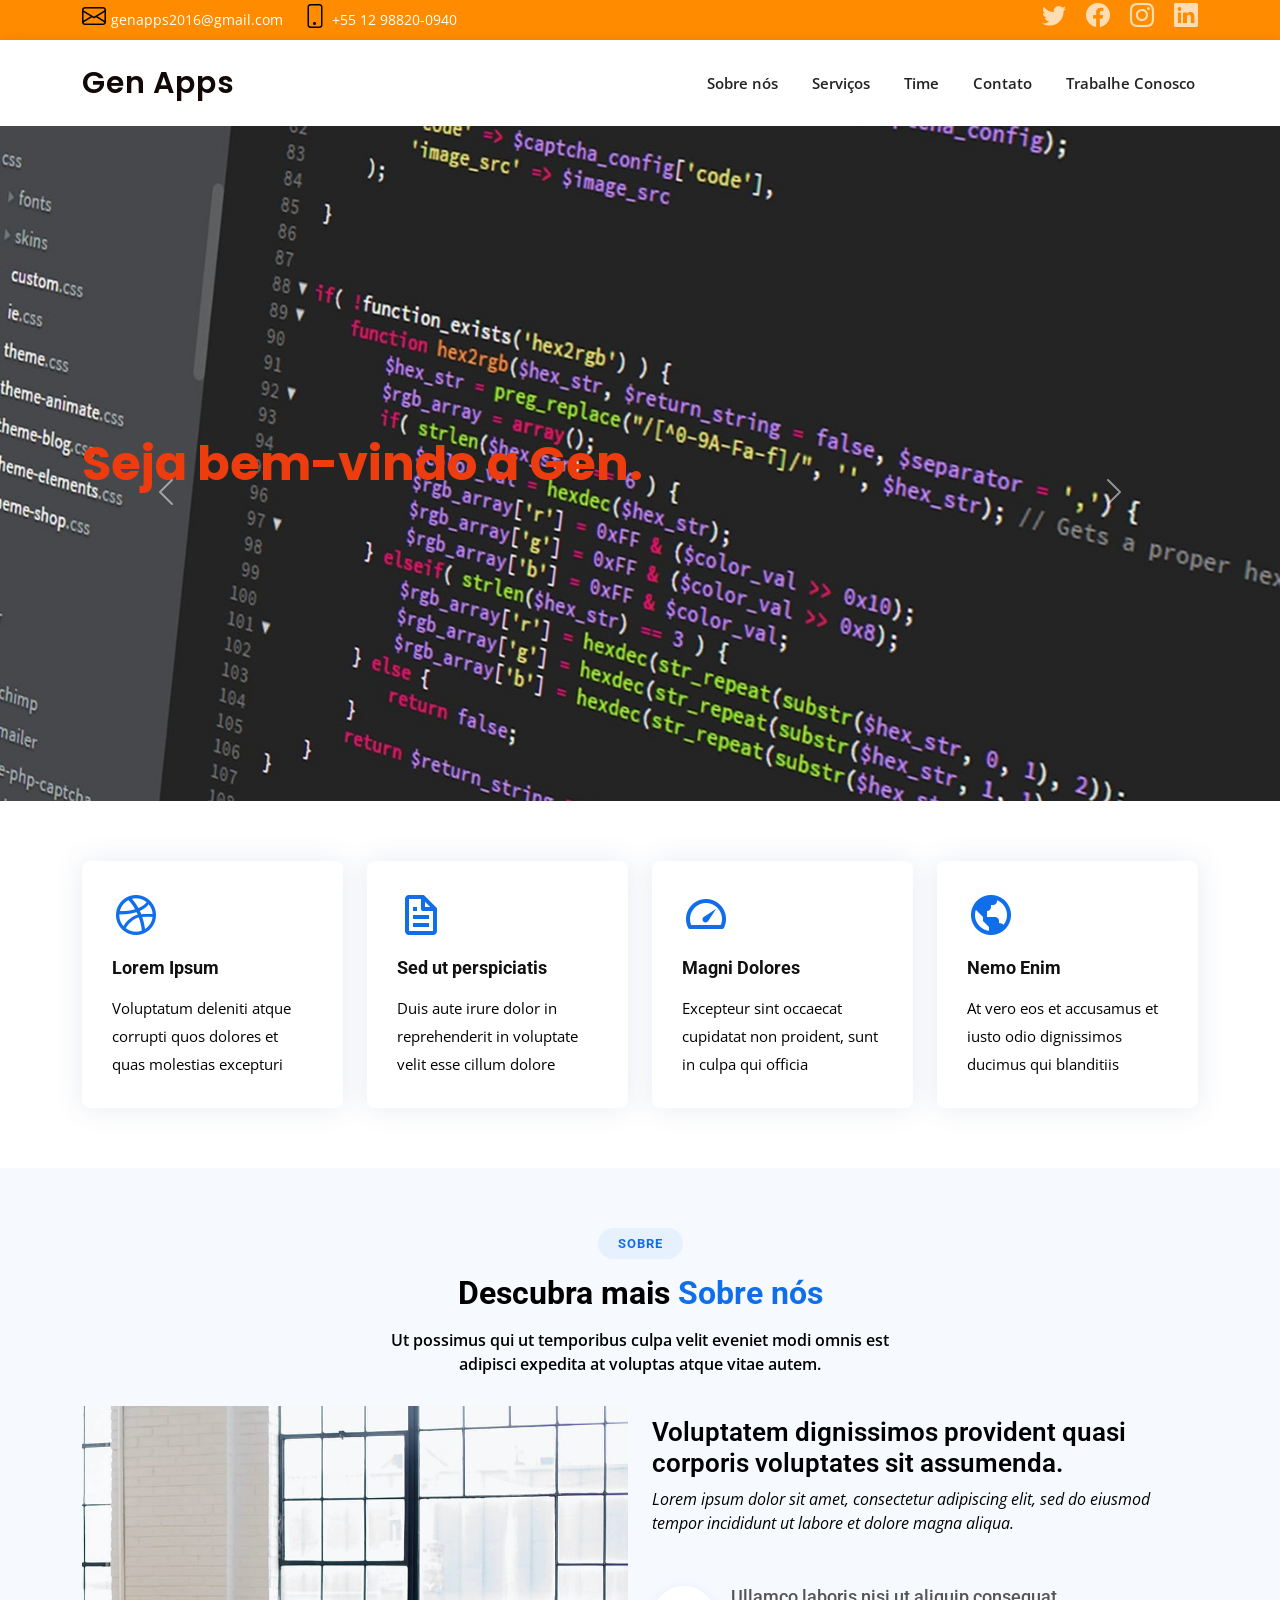
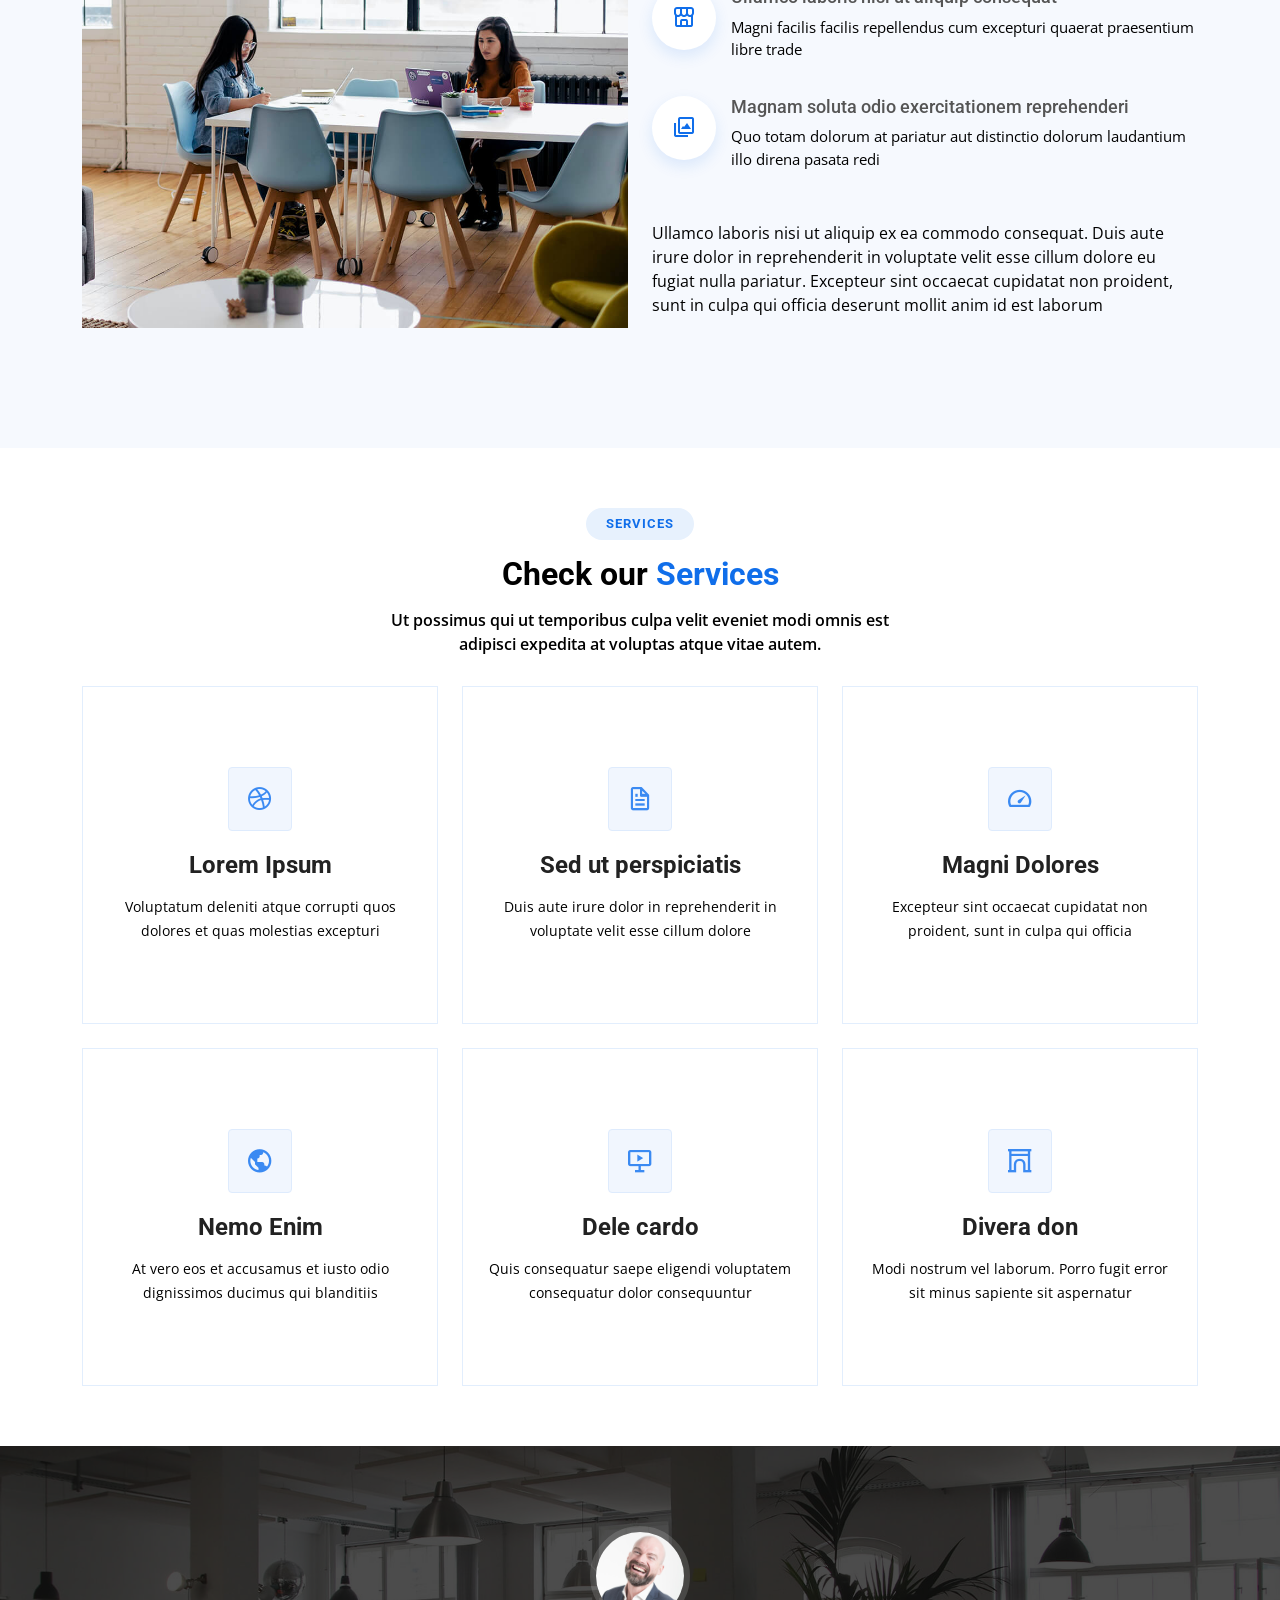
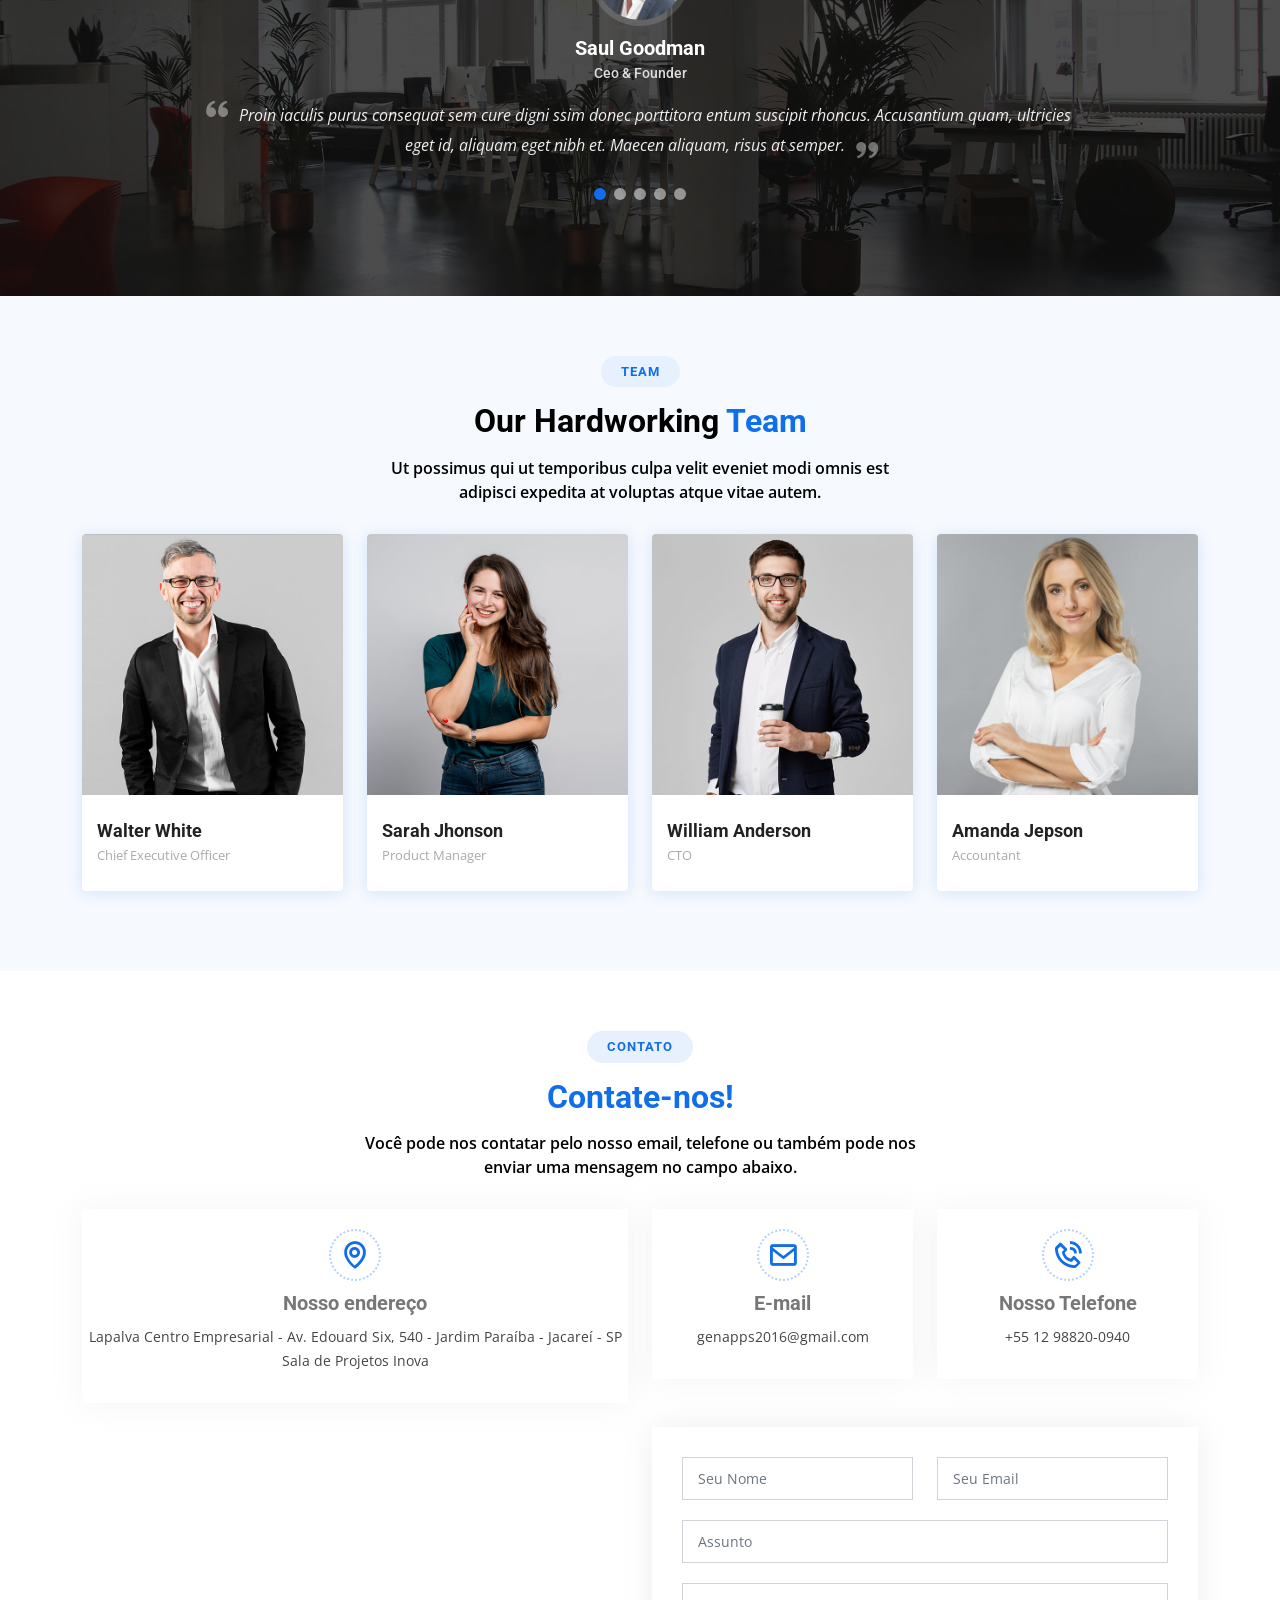
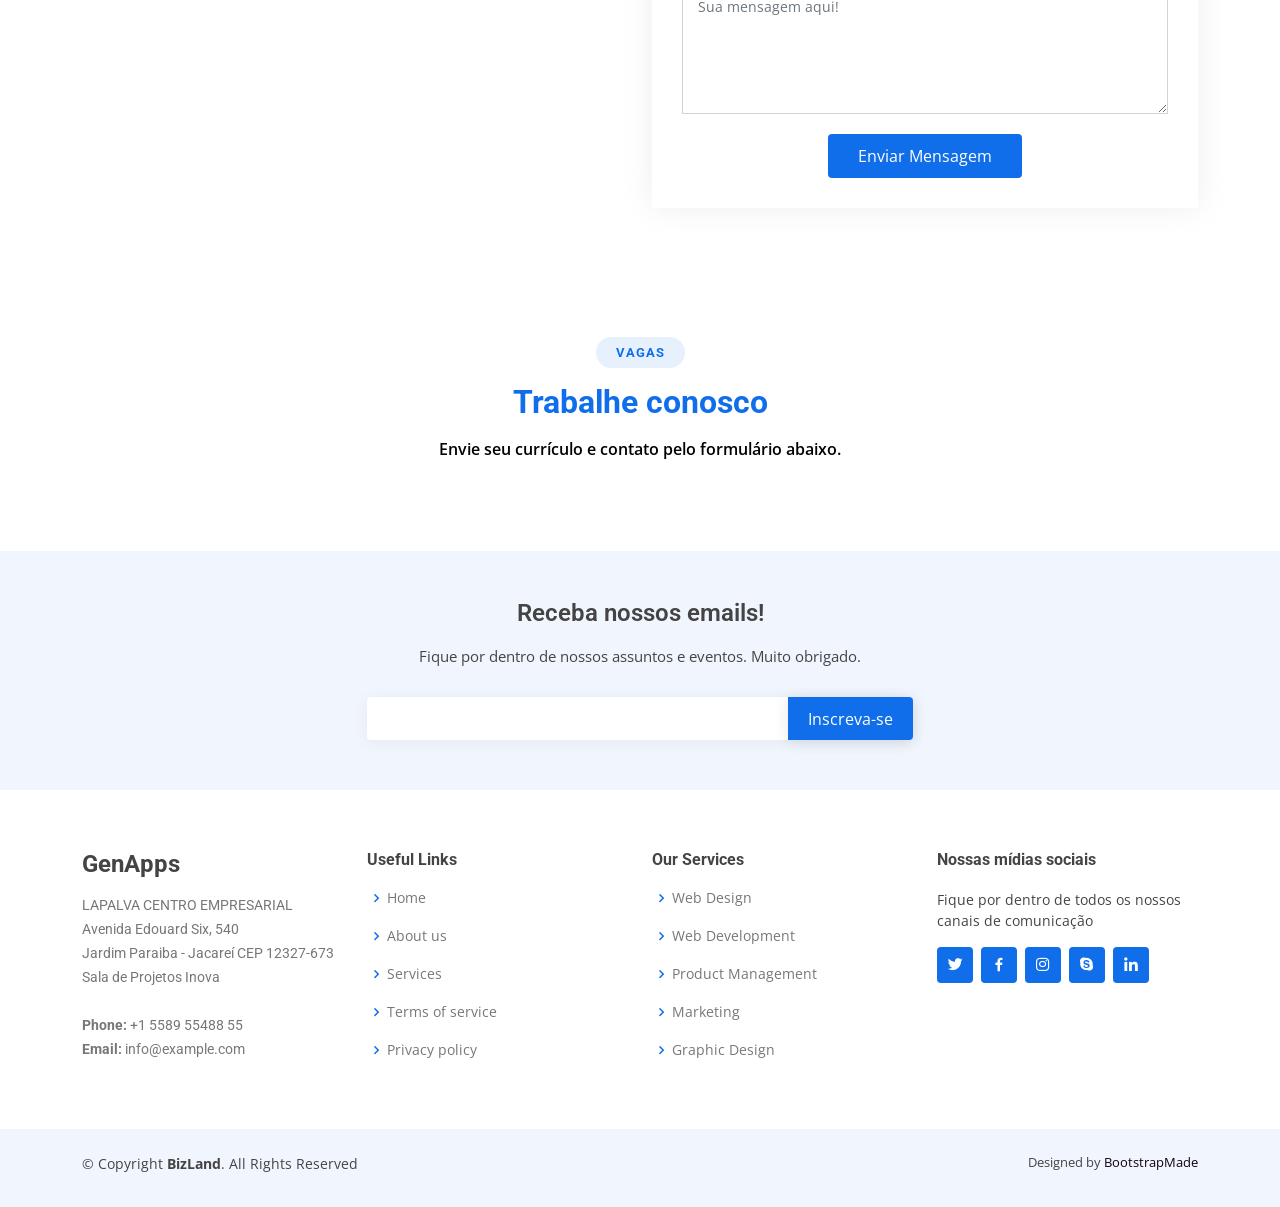
==== index.html @ 2669333b "inicio trabalhe conosco" ====
<!DOCTYPE html>
<html lang="en">

<head>
  <meta charset="utf-8">
  <meta content="width=device-width, initial-scale=1.0" name="viewport">

  <title> Bem vindo a GenApps.</title>
  <meta content="" name="description">
  <meta content="" name="keywords">

  <!-- Favicons -->
  <link href="assets/img/favicon.png" rel="icon">
  <link href="assets/img/apple-touch-icon.png" rel="apple-touch-icon">

  <!-- Google Fonts -->
  <link href="https://fonts.googleapis.com/css?family=Open+Sans:300,300i,400,400i,600,600i,700,700i|Roboto:300,300i,400,400i,500,500i,600,600i,700,700i|Poppins:300,300i,400,400i,500,500i,600,600i,700,700i" rel="stylesheet">

  <!-- Vendor CSS Files -->
  <link href="assets/vendor/aos/aos.css" rel="stylesheet">
  <link href="assets/vendor/bootstrap/css/bootstrap.min.css" rel="stylesheet">
  <link href="assets/vendor/bootstrap-icons/bootstrap-icons.css" rel="stylesheet">
  <link href="assets/vendor/boxicons/css/boxicons.min.css" rel="stylesheet">
  <link href="assets/vendor/glightbox/css/glightbox.min.css" rel="stylesheet">
  <link href="assets/vendor/swiper/swiper-bundle.min.css" rel="stylesheet">

  <!-- Template Main CSS File -->
  <link href="assets/css/style.css" rel="stylesheet">


</head>

<body>

  <!-- ======= Top Bar ======= -->
  <section id="topbar" class="d-flex align-items-center">
    <div class="container d-flex justify-content-center justify-content-md-between">
      <div class="contact-info d-flex align-items-center">

    <h4><i class="bi bi-envelope d-flex align-items-center"></i></h4>
         <i> <a href="mailto:genapps2016@gmail.com">genapps2016@gmail.com     </a></i>

      <h4><i class="bi bi-phone d-flex align-items-center"></i></h4>
          <i class="d-flex align-items-center"><span>+55 12 98820-0940</span></i>

      </div>
      <div class="social-links d-none d-md-flex align-items-center">

        <h4><a href="#" class="twitter"><i class="bi bi-twitter"></i></a></h4> 
        <h4><a href="#" class="facebook"><i class="bi bi-facebook"></i></a></h4> 
        <h4><a href="#" class="instagram"><i class="bi bi-instagram"></i></a></h4> 
        <h4><a href="#" class="linkedin"><i class="bi bi-linkedin"></i></i></a></h4> 
        
      </div>
    </div>
  </section>

  <!-- ======= Header ======= -->
  <header id="header" class="d-flex align-items-center">
    <div class="container d-flex align-items-center justify-content-between">

      <h1 class="logo"><a href="index.html"><span>Gen Apps</span></a></h1>
      <!-- Uncomment below if you prefer to use an image logo -->
      <!-- <a href="index.html" class="logo"><img src="assets/img/logo.png" alt=""></a>-->

      <nav id="navbar" class="navbar">
        <ul>
          <li><a class="nav-link scrollto" href="#about">Sobre nós</a></li>
          <li><a class="nav-link scrollto" href="#services">Serviços</a></li>
          <li><a class="nav-link scrollto" href="#team">Time</a></li>
          <!--<li class="dropdown"><a href="#"><span></span> <i class="bi bi-chevron-down"></i></a>
            <ul>
              <li><a href="#">Drop Down 1</a></li>
              <li class="dropdown"><a href="#"><span>Deep Drop Down</span> <i class="bi bi-chevron-right"></i></a>
                <ul>
                  <li><a href="#">Deep Drop Down 1</a></li>
                  <li><a href="#">Deep Drop Down 2</a></li>
                  <li><a href="#">Deep Drop Down 3</a></li>
                  <li><a href="#">Deep Drop Down 4</a></li>
                  <li><a href="#">Deep Drop Down 5</a></li>
                </ul>
              </li>
              <li><a href="#">Drop Down 2</a></li>
              <li><a href="#">Drop Down 3</a></li>
              <li><a href="#">Drop Down 4</a></li>
            </ul>
          </li>-->
          <li><a class="nav-link scrollto" href="#contact">Contato</a></li>
          <li><a class="nav-link scrollto" href="#trabalheconosco">Trabalhe Conosco</a></li>
        </ul>
        <i class="bi bi-list mobile-nav-toggle"></i>
      </nav><!-- .navbar -->

    </div>
  </header><!-- End Header -->

  <!-- ======= Hero Section ======ww= -->
  <section id="hero" class="d-flex align-items-center">
    <div class="container" data-aos="zoom-out" data-aos-delay="100">
      <h1> <span>Seja bem-vindo a Gen.</span></h1>
      <div class="d-flex">
        <!--<a href="#about" class="btn-get-started scrollto">Get Started</a>-->
       
      </div>
      <div id="demo" class="carousel slide" data-ride="carousel">

        <!-- Indicators -->
        <ul class="carousel-indicators">
          <li data-target="#demo" data-slide-to="0" class="active"></li>
          <li data-target="#demo" data-slide-to="1"></li>
          <li data-target="#demo" data-slide-to="2"></li>
        </ul>
      
        <!-- The slideshow -->
        <div class="carousel-inner">
          <div class="carousel-item active">
            <!--<img src="la.jpg" alt="Los Angeles">-->
          </div>
          <div class="carousel-item">
            <img src="chicago.jpg" alt="Chicago">
          </div>
          <div class="carousel-item">
            <img src="ny.jpg" alt="New York">
          </div>
        </div>
      
        <!-- Left and right controls -->
        <a class="carousel-control-prev" href="#demo" data-slide="prev">
          <span class="carousel-control-prev-icon"></span>
        </a>
        <a class="carousel-control-next" href="#demo" data-slide="next">
          <span class="carousel-control-next-icon"></span>
        </a>
      
      </div>
    </div>
  </section><!-- End Hero -->

  <main id="main">

    <!-- ======= Featured Services Section ======= -->
    <section id="featured-services" class="featured-services">
      <div class="container" data-aos="fade-up">

        <div class="row">
          <div class="col-md-6 col-lg-3 d-flex align-items-stretch mb-5 mb-lg-0">
            <div class="icon-box" data-aos="fade-up" data-aos-delay="100">
              <div class="icon"><i class="bx bxl-dribbble"></i></div>
              <h4 class="title"><a href="">Lorem Ipsum</a></h4>
              <p class="description">Voluptatum deleniti atque corrupti quos dolores et quas molestias excepturi</p>
            </div>
          </div>

          <div class="col-md-6 col-lg-3 d-flex align-items-stretch mb-5 mb-lg-0">
            <div class="icon-box" data-aos="fade-up" data-aos-delay="200">
              <div class="icon"><i class="bx bx-file"></i></div>
              <h4 class="title"><a href="">Sed ut perspiciatis</a></h4>
              <p class="description">Duis aute irure dolor in reprehenderit in voluptate velit esse cillum dolore</p>
            </div>
          </div>

          <div class="col-md-6 col-lg-3 d-flex align-items-stretch mb-5 mb-lg-0">
            <div class="icon-box" data-aos="fade-up" data-aos-delay="300">
              <div class="icon"><i class="bx bx-tachometer"></i></div>
              <h4 class="title"><a href="">Magni Dolores</a></h4>
              <p class="description">Excepteur sint occaecat cupidatat non proident, sunt in culpa qui officia</p>
            </div>
          </div>

          <div class="col-md-6 col-lg-3 d-flex align-items-stretch mb-5 mb-lg-0">
            <div class="icon-box" data-aos="fade-up" data-aos-delay="400">
              <div class="icon"><i class="bx bx-world"></i></div>
              <h4 class="title"><a href="">Nemo Enim</a></h4>
              <p class="description">At vero eos et accusamus et iusto odio dignissimos ducimus qui blanditiis</p>
            </div>
          </div>

        </div>

      </div>
    </section><!-- End Featured Services Section -->

    <!-- ======= About Section ======= -->
    <section id="about" class="about section-bg">
      <div class="container" data-aos="fade-up">

        <div class="section-title">
          <h2>Sobre</h2>
          <h3>Descubra mais <span>Sobre nós</span></h3>
          <p>Ut possimus qui ut temporibus culpa velit eveniet modi omnis est adipisci expedita at voluptas atque vitae autem.</p>
        </div>

        <div class="row">
          <div class="col-lg-6" data-aos="fade-right" data-aos-delay="100">
            <img src="assets/img/about.jpg" class="img-fluid" alt="">
          </div>
          <div class="col-lg-6 pt-4 pt-lg-0 content d-flex flex-column justify-content-center" data-aos="fade-up" data-aos-delay="100">
            <h3>Voluptatem dignissimos provident quasi corporis voluptates sit assumenda.</h3>
            <p class="fst-italic">
              Lorem ipsum dolor sit amet, consectetur adipiscing elit, sed do eiusmod tempor incididunt ut labore et dolore
              magna aliqua.
            </p>
            <ul>
              <li>
                <i class="bx bx-store-alt"></i>
                <div>
                  <h5>Ullamco laboris nisi ut aliquip consequat</h5>
                  <p>Magni facilis facilis repellendus cum excepturi quaerat praesentium libre trade</p>
                </div>
              </li>
              <li>
                <i class="bx bx-images"></i>
                <div>
                  <h5>Magnam soluta odio exercitationem reprehenderi</h5>
                  <p>Quo totam dolorum at pariatur aut distinctio dolorum laudantium illo direna pasata redi</p>
                </div>
              </li>
            </ul>
            <p>
              Ullamco laboris nisi ut aliquip ex ea commodo consequat. Duis aute irure dolor in reprehenderit in voluptate
              velit esse cillum dolore eu fugiat nulla pariatur. Excepteur sint occaecat cupidatat non proident, sunt in
              culpa qui officia deserunt mollit anim id est laborum
            </p>
          </div>
        </div>

      </div>
    </section><!-- End About Section -->

    <!-- ======= Skills Section =======
    <section id="skills" class="skills">
      <div class="container" data-aos="fade-up">

        <div class="row skills-content">

          <div class="col-lg-6">

            <div class="progress">
              <span class="skill">HTML <i class="val">100%</i></span>
              <div class="progress-bar-wrap">
                <div class="progress-bar" role="progressbar" aria-valuenow="100" aria-valuemin="0" aria-valuemax="100"></div>
              </div>
            </div>

            <div class="progress">
              <span class="skill">CSS <i class="val">90%</i></span>
              <div class="progress-bar-wrap">
                <div class="progress-bar" role="progressbar" aria-valuenow="90" aria-valuemin="0" aria-valuemax="100"></div>
              </div>
            </div>

            <div class="progress">
              <span class="skill">JavaScript <i class="val">75%</i></span>
              <div class="progress-bar-wrap">
                <div class="progress-bar" role="progressbar" aria-valuenow="75" aria-valuemin="0" aria-valuemax="100"></div>
              </div>
            </div>

          </div>

          <div class="col-lg-6">

            <div class="progress">
              <span class="skill">PHP <i class="val">80%</i></span>
              <div class="progress-bar-wrap">
                <div class="progress-bar" role="progressbar" aria-valuenow="80" aria-valuemin="0" aria-valuemax="100"></div>
              </div>
            </div>

            <div class="progress">
              <span class="skill">WordPress/CMS <i class="val">90%</i></span>
              <div class="progress-bar-wrap">
                <div class="progress-bar" role="progressbar" aria-valuenow="90" aria-valuemin="0" aria-valuemax="100"></div>
              </div>
            </div>

            <div class="progress">
              <span class="skill">Photoshop <i class="val">55%</i></span>
              <div class="progress-bar-wrap">
                <div class="progress-bar" role="progressbar" aria-valuenow="55" aria-valuemin="0" aria-valuemax="100"></div>
              </div>
            </div>

          </div>

        </div>

      </div>
    </section> End Skills Section -->

    <!-- ======= Counts Section =======
    <section id="counts" class="counts">
      <div class="container" data-aos="fade-up">

        <div class="row">

          <div class="col-lg-3 col-md-6">
            <div class="count-box">
              <i class="bi bi-emoji-smile"></i>
              <span data-purecounter-start="0" data-purecounter-end="232" data-purecounter-duration="1" class="purecounter"></span>
              <p>Happy Clients</p>
            </div>
          </div>

          <div class="col-lg-3 col-md-6 mt-5 mt-md-0">
            <div class="count-box">
              <i class="bi bi-journal-richtext"></i>
              <span data-purecounter-start="0" data-purecounter-end="521" data-purecounter-duration="1" class="purecounter"></span>
              <p>Projects</p>
            </div>
          </div>

          <div class="col-lg-3 col-md-6 mt-5 mt-lg-0">
            <div class="count-box">
              <i class="bi bi-headset"></i>
              <span data-purecounter-start="0" data-purecounter-end="1463" data-purecounter-duration="1" class="purecounter"></span>
              <p>Hours Of Support</p>
            </div>
          </div>

          <div class="col-lg-3 col-md-6 mt-5 mt-lg-0">
            <div class="count-box">
              <i class="bi bi-people"></i>
              <span data-purecounter-start="0" data-purecounter-end="15" data-purecounter-duration="1" class="purecounter"></span>
              <p>Hard Workers</p>
            </div>
          </div>

        </div>

      </div>
    </section> End Counts Section -->

    <!-- ======= Clients Section ======= -->
    <section id="clients" class="clients section-bg">
      <div class="container" data-aos="zoom-in">

        <div class="row">

          <div class="col-lg-2 col-md-4 col-6 d-flex align-items-center justify-content-center">
            <img src="assets/img/clients/client-1.png" class="img-fluid" alt="">
          </div>

          <div class="col-lg-2 col-md-4 col-6 d-flex align-items-center justify-content-center">
            <img src="assets/img/clients/client-2.png" class="img-fluid" alt="">
          </div>

          <div class="col-lg-2 col-md-4 col-6 d-flex align-items-center justify-content-center">
            <img src="assets/img/clients/client-3.png" class="img-fluid" alt="">
          </div>

          <div class="col-lg-2 col-md-4 col-6 d-flex align-items-center justify-content-center">
            <img src="assets/img/clients/client-4.png" class="img-fluid" alt="">
          </div>

          <div class="col-lg-2 col-md-4 col-6 d-flex align-items-center justify-content-center">
            <img src="assets/img/clients/client-5.png" class="img-fluid" alt="">
          </div>

          <div class="col-lg-2 col-md-4 col-6 d-flex align-items-center justify-content-center">
            <img src="assets/img/clients/client-6.png" class="img-fluid" alt="">
          </div>

        </div>

      </div>
    </section><!-- End Clients Section -->

    <!-- ======= Services Section ======= -->
    <section id="services" class="services">
      <div class="container" data-aos="fade-up">

        <div class="section-title">
          <h2>Services</h2>
          <h3>Check our <span>Services</span></h3>
          <p>Ut possimus qui ut temporibus culpa velit eveniet modi omnis est adipisci expedita at voluptas atque vitae autem.</p>
        </div>

        <div class="row">
          <div class="col-lg-4 col-md-6 d-flex align-items-stretch" data-aos="zoom-in" data-aos-delay="100">
            <div class="icon-box">
              <div class="icon"><i class="bx bxl-dribbble"></i></div>
              <h4><a href="">Lorem Ipsum</a></h4>
              <p>Voluptatum deleniti atque corrupti quos dolores et quas molestias excepturi</p>
            </div>
          </div>

          <div class="col-lg-4 col-md-6 d-flex align-items-stretch mt-4 mt-md-0" data-aos="zoom-in" data-aos-delay="200">
            <div class="icon-box">
              <div class="icon"><i class="bx bx-file"></i></div>
              <h4><a href="">Sed ut perspiciatis</a></h4>
              <p>Duis aute irure dolor in reprehenderit in voluptate velit esse cillum dolore</p>
            </div>
          </div>

          <div class="col-lg-4 col-md-6 d-flex align-items-stretch mt-4 mt-lg-0" data-aos="zoom-in" data-aos-delay="300">
            <div class="icon-box">
              <div class="icon"><i class="bx bx-tachometer"></i></div>
              <h4><a href="">Magni Dolores</a></h4>
              <p>Excepteur sint occaecat cupidatat non proident, sunt in culpa qui officia</p>
            </div>
          </div>

          <div class="col-lg-4 col-md-6 d-flex align-items-stretch mt-4" data-aos="zoom-in" data-aos-delay="100">
            <div class="icon-box">
              <div class="icon"><i class="bx bx-world"></i></div>
              <h4><a href="">Nemo Enim</a></h4>
              <p>At vero eos et accusamus et iusto odio dignissimos ducimus qui blanditiis</p>
            </div>
          </div>

          <div class="col-lg-4 col-md-6 d-flex align-items-stretch mt-4" data-aos="zoom-in" data-aos-delay="200">
            <div class="icon-box">
              <div class="icon"><i class="bx bx-slideshow"></i></div>
              <h4><a href="">Dele cardo</a></h4>
              <p>Quis consequatur saepe eligendi voluptatem consequatur dolor consequuntur</p>
            </div>
          </div>

          <div class="col-lg-4 col-md-6 d-flex align-items-stretch mt-4" data-aos="zoom-in" data-aos-delay="300">
            <div class="icon-box">
              <div class="icon"><i class="bx bx-arch"></i></div>
              <h4><a href="">Divera don</a></h4>
              <p>Modi nostrum vel laborum. Porro fugit error sit minus sapiente sit aspernatur</p>
            </div>
          </div>

        </div>

      </div>
    </section><!-- End Services Section -->

    <!-- ======= Testimonials Section ======= -->
    <section id="testimonials" class="testimonials">
      <div class="container" data-aos="zoom-in">

        <div class="testimonials-slider swiper" data-aos="fade-up" data-aos-delay="100">
          <div class="swiper-wrapper">

            <div class="swiper-slide">
              <div class="testimonial-item">
                <img src="assets/img/testimonials/testimonials-1.jpg" class="testimonial-img" alt="">
                <h3>Saul Goodman</h3>
                <h4>Ceo &amp; Founder</h4>
                <p>
                  <i class="bx bxs-quote-alt-left quote-icon-left"></i>
                  Proin iaculis purus consequat sem cure digni ssim donec porttitora entum suscipit rhoncus. Accusantium quam, ultricies eget id, aliquam eget nibh et. Maecen aliquam, risus at semper.
                  <i class="bx bxs-quote-alt-right quote-icon-right"></i>
                </p>
              </div>
            </div><!-- End testimonial item -->

            <div class="swiper-slide">
              <div class="testimonial-item">
                <img src="assets/img/testimonials/testimonials-2.jpg" class="testimonial-img" alt="">
                <h3>Sara Wilsson</h3>
                <h4>Designer</h4>
                <p>
                  <i class="bx bxs-quote-alt-left quote-icon-left"></i>
                  Export tempor illum tamen malis malis eram quae irure esse labore quem cillum quid cillum eram malis quorum velit fore eram velit sunt aliqua noster fugiat irure amet legam anim culpa.
                  <i class="bx bxs-quote-alt-right quote-icon-right"></i>
                </p>
              </div>
            </div><!-- End testimonial item -->

            <div class="swiper-slide">
              <div class="testimonial-item">
                <img src="assets/img/testimonials/testimonials-3.jpg" class="testimonial-img" alt="">
                <h3>Jena Karlis</h3>
                <h4>Store Owner</h4>
                <p>
                  <i class="bx bxs-quote-alt-left quote-icon-left"></i>
                  Enim nisi quem export duis labore cillum quae magna enim sint quorum nulla quem veniam duis minim tempor labore quem eram duis noster aute amet eram fore quis sint minim.
                  <i class="bx bxs-quote-alt-right quote-icon-right"></i>
                </p>
              </div>
            </div><!-- End testimonial item -->

            <div class="swiper-slide">
              <div class="testimonial-item">
                <img src="assets/img/testimonials/testimonials-4.jpg" class="testimonial-img" alt="">
                <h3>Matt Brandon</h3>
                <h4>Freelancer</h4>
                <p>
                  <i class="bx bxs-quote-alt-left quote-icon-left"></i>
                  Fugiat enim eram quae cillum dolore dolor amet nulla culpa multos export minim fugiat minim velit minim dolor enim duis veniam ipsum anim magna sunt elit fore quem dolore labore illum veniam.
                  <i class="bx bxs-quote-alt-right quote-icon-right"></i>
                </p>
              </div>
            </div><!-- End testimonial item -->

            <div class="swiper-slide">
              <div class="testimonial-item">
                <img src="assets/img/testimonials/testimonials-5.jpg" class="testimonial-img" alt="">
                <h3>John Larson</h3>
                <h4>Entrepreneur</h4>
                <p>
                  <i class="bx bxs-quote-alt-left quote-icon-left"></i>
                  Quis quorum aliqua sint quem legam fore sunt eram irure aliqua veniam tempor noster veniam enim culpa labore duis sunt culpa nulla illum cillum fugiat legam esse veniam culpa fore nisi cillum quid.
                  <i class="bx bxs-quote-alt-right quote-icon-right"></i>
                </p>
              </div>
            </div><!-- End testimonial item -->

          </div>
          <div class="swiper-pagination"></div>
        </div>

      </div>
    </section><!-- End Testimonials Section -->

    <!-- ======= Portfolio Section ======= 
    <section id="portfolio" class="portfolio">
      <div class="container" data-aos="fade-up">

        <div class="section-title">
          <h2>Portfolio</h2>
          <h3>Check our <span>Portfolio</span></h3>
          <p>Ut possimus qui ut temporibus culpa velit eveniet modi omnis est adipisci expedita at voluptas atque vitae autem.</p>
        </div>

        <div class="row" data-aos="fade-up" data-aos-delay="100">
          <div class="col-lg-12 d-flex justify-content-center">
            <ul id="portfolio-flters">
              <li data-filter="*" class="filter-active">All</li>
              <li data-filter=".filter-app">App</li>
              <li data-filter=".filter-card">Card</li>
              <li data-filter=".filter-web">Web</li>
            </ul>
          </div>
        </div>

        <div class="row portfolio-container" data-aos="fade-up" data-aos-delay="200">

          <div class="col-lg-4 col-md-6 portfolio-item filter-app">
            <img src="assets/img/portfolio/portfolio-1.jpg" class="img-fluid" alt="">
            <div class="portfolio-info">
              <h4>App 1</h4>
              <p>App</p>
              <a href="assets/img/portfolio/portfolio-1.jpg" data-gallery="portfolioGallery" class="portfolio-lightbox preview-link" title="App 1"><i class="bx bx-plus"></i></a>
              <a href="portfolio-details.html" class="details-link" title="More Details"><i class="bx bx-link"></i></a>
            </div>
          </div>

          <div class="col-lg-4 col-md-6 portfolio-item filter-web">
            <img src="assets/img/portfolio/portfolio-2.jpg" class="img-fluid" alt="">
            <div class="portfolio-info">
              <h4>Web 3</h4>
              <p>Web</p>
              <a href="assets/img/portfolio/portfolio-2.jpg" data-gallery="portfolioGallery" class="portfolio-lightbox preview-link" title="Web 3"><i class="bx bx-plus"></i></a>
              <a href="portfolio-details.html" class="details-link" title="More Details"><i class="bx bx-link"></i></a>
            </div>
          </div>

          <div class="col-lg-4 col-md-6 portfolio-item filter-app">
            <img src="assets/img/portfolio/portfolio-3.jpg" class="img-fluid" alt="">
            <div class="portfolio-info">
              <h4>App 2</h4>
              <p>App</p>
              <a href="assets/img/portfolio/portfolio-3.jpg" data-gallery="portfolioGallery" class="portfolio-lightbox preview-link" title="App 2"><i class="bx bx-plus"></i></a>
              <a href="portfolio-details.html" class="details-link" title="More Details"><i class="bx bx-link"></i></a>
            </div>
          </div>

          <div class="col-lg-4 col-md-6 portfolio-item filter-card">
            <img src="assets/img/portfolio/portfolio-4.jpg" class="img-fluid" alt="">
            <div class="portfolio-info">
              <h4>Card 2</h4>
              <p>Card</p>
              <a href="assets/img/portfolio/portfolio-4.jpg" data-gallery="portfolioGallery" class="portfolio-lightbox preview-link" title="Card 2"><i class="bx bx-plus"></i></a>
              <a href="portfolio-details.html" class="details-link" title="More Details"><i class="bx bx-link"></i></a>
            </div>
          </div>

          <div class="col-lg-4 col-md-6 portfolio-item filter-web">
            <img src="assets/img/portfolio/portfolio-5.jpg" class="img-fluid" alt="">
            <div class="portfolio-info">
              <h4>Web 2</h4>
              <p>Web</p>
              <a href="assets/img/portfolio/portfolio-5.jpg" data-gallery="portfolioGallery" class="portfolio-lightbox preview-link" title="Web 2"><i class="bx bx-plus"></i></a>
              <a href="portfolio-details.html" class="details-link" title="More Details"><i class="bx bx-link"></i></a>
            </div>
          </div>

          <div class="col-lg-4 col-md-6 portfolio-item filter-app">
            <img src="assets/img/portfolio/portfolio-6.jpg" class="img-fluid" alt="">
            <div class="portfolio-info">
              <h4>App 3</h4>
              <p>App</p>
              <a href="assets/img/portfolio/portfolio-6.jpg" data-gallery="portfolioGallery" class="portfolio-lightbox preview-link" title="App 3"><i class="bx bx-plus"></i></a>
              <a href="portfolio-details.html" class="details-link" title="More Details"><i class="bx bx-link"></i></a>
            </div>
          </div>

          <div class="col-lg-4 col-md-6 portfolio-item filter-card">
            <img src="assets/img/portfolio/portfolio-7.jpg" class="img-fluid" alt="">
            <div class="portfolio-info">
              <h4>Card 1</h4>
              <p>Card</p>
              <a href="assets/img/portfolio/portfolio-7.jpg" data-gallery="portfolioGallery" class="portfolio-lightbox preview-link" title="Card 1"><i class="bx bx-plus"></i></a>
              <a href="portfolio-details.html" class="details-link" title="More Details"><i class="bx bx-link"></i></a>
            </div>
          </div>

          <div class="col-lg-4 col-md-6 portfolio-item filter-card">
            <img src="assets/img/portfolio/portfolio-8.jpg" class="img-fluid" alt="">
            <div class="portfolio-info">
              <h4>Card 3</h4>
              <p>Card</p>
              <a href="assets/img/portfolio/portfolio-8.jpg" data-gallery="portfolioGallery" class="portfolio-lightbox preview-link" title="Card 3"><i class="bx bx-plus"></i></a>
              <a href="portfolio-details.html" class="details-link" title="More Details"><i class="bx bx-link"></i></a>
            </div>
          </div>

          <div class="col-lg-4 col-md-6 portfolio-item filter-web">
            <img src="assets/img/portfolio/portfolio-9.jpg" class="img-fluid" alt="">
            <div class="portfolio-info">
              <h4>Web 3</h4>
              <p>Web</p>
              <a href="assets/img/portfolio/portfolio-9.jpg" data-gallery="portfolioGallery" class="portfolio-lightbox preview-link" title="Web 3"><i class="bx bx-plus"></i></a>
              <a href="portfolio-details.html" class="details-link" title="More Details"><i class="bx bx-link"></i></a>
            </div>
          </div>

        </div>

      </div>
    </section> End Portfolio Section -->

    <!-- ======= Team Section ======= -->
    <section id="team" class="team section-bg">
      <div class="container" data-aos="fade-up">

        <div class="section-title">
          <h2>Team</h2>
          <h3>Our Hardworking <span>Team</span></h3>
          <p>Ut possimus qui ut temporibus culpa velit eveniet modi omnis est adipisci expedita at voluptas atque vitae autem.</p>
        </div>

        <div class="row">

          <div class="col-lg-3 col-md-6 d-flex align-items-stretch" data-aos="fade-up" data-aos-delay="100">
            <div class="member">
              <div class="member-img">
                <img src="assets/img/team/team-1.jpg" class="img-fluid" alt="">
                <div class="social">
                  <a href=""><i class="bi bi-twitter"></i></a>
                  <a href=""><i class="bi bi-facebook"></i></a>
                  <a href=""><i class="bi bi-instagram"></i></a>
                  <a href=""><i class="bi bi-linkedin"></i></a>
                </div>
              </div>
              <div class="member-info">
                <h4>Walter White</h4>
                <span>Chief Executive Officer</span>
              </div>
            </div>
          </div>

          <div class="col-lg-3 col-md-6 d-flex align-items-stretch" data-aos="fade-up" data-aos-delay="200">
            <div class="member">
              <div class="member-img">
                <img src="assets/img/team/team-2.jpg" class="img-fluid" alt="">
                <div class="social">
                  <a href=""><i class="bi bi-twitter"></i></a>
                  <a href=""><i class="bi bi-facebook"></i></a>
                  <a href=""><i class="bi bi-instagram"></i></a>
                  <a href=""><i class="bi bi-linkedin"></i></a>
                </div>
              </div>
              <div class="member-info">
                <h4>Sarah Jhonson</h4>
                <span>Product Manager</span>
              </div>
            </div>
          </div>

          <div class="col-lg-3 col-md-6 d-flex align-items-stretch" data-aos="fade-up" data-aos-delay="300">
            <div class="member">
              <div class="member-img">
                <img src="assets/img/team/team-3.jpg" class="img-fluid" alt="">
                <div class="social">
                  <a href=""><i class="bi bi-twitter"></i></a>
                  <a href=""><i class="bi bi-facebook"></i></a>
                  <a href=""><i class="bi bi-instagram"></i></a>
                  <a href=""><i class="bi bi-linkedin"></i></a>
                </div>
              </div>
              <div class="member-info">
                <h4>William Anderson</h4>
                <span>CTO</span>
              </div>
            </div>
          </div>

          <div class="col-lg-3 col-md-6 d-flex align-items-stretch" data-aos="fade-up" data-aos-delay="400">
            <div class="member">
              <div class="member-img">
                <img src="assets/img/team/team-4.jpg" class="img-fluid" alt="">
                <div class="social">
                  <a href=""><i class="bi bi-twitter"></i></a>
                  <a href=""><i class="bi bi-facebook"></i></a>
                  <a href=""><i class="bi bi-instagram"></i></a>
                  <a href=""><i class="bi bi-linkedin"></i></a>
                </div>
              </div>
              <div class="member-info">
                <h4>Amanda Jepson</h4>
                <span>Accountant</span>
              </div>
            </div>
          </div>

        </div>

      </div>
    </section><!-- End Team Section -->

    <!-- ======= Pricing Section ======= njnj
    <section id="pricing" class="pricing">
      <div class="container" data-aos="fade-up">

        <div class="section-title">
          <h2>Pricing</h2>
          <h3>Check our <span>Pricing</span></h3>
          <p>Ut possimus qui ut temporibus culpa velit eveniet modi omnis est adipisci expedita at voluptas atque vitae autem.</p>
        </div>

        <div class="row">

          <div class="col-lg-3 col-md-6" data-aos="fade-up" data-aos-delay="100">
            <div class="box">
              <h3>Free</h3>
              <h4><sup>$</sup>0<span> / month</span></h4>
              <ul>
                <li>Aida dere</li>
                <li>Nec feugiat nisl</li>
                <li>Nulla at volutpat dola</li>
                <li class="na">Pharetra massa</li>
                <li class="na">Massa ultricies mi</li>
              </ul>
              <div class="btn-wrap">
                <a href="#" class="btn-buy">Buy Now</a>
              </div>
            </div>
          </div>

          <div class="col-lg-3 col-md-6 mt-4 mt-md-0" data-aos="fade-up" data-aos-delay="200">
            <div class="box featured">
              <h3>Business</h3>
              <h4><sup>$</sup>19<span> / month</span></h4>
              <ul>
                <li>Aida dere</li>
                <li>Nec feugiat nisl</li>
                <li>Nulla at volutpat dola</li>
                <li>Pharetra massa</li>
                <li class="na">Massa ultricies mi</li>
              </ul>
              <div class="btn-wrap">
                <a href="#" class="btn-buy">Buy Now</a>
              </div>
            </div>
          </div>

          <div class="col-lg-3 col-md-6 mt-4 mt-lg-0" data-aos="fade-up" data-aos-delay="300">
            <div class="box">
              <h3>Developer</h3>
              <h4><sup>$</sup>29<span> / month</span></h4>
              <ul>
                <li>Aida dere</li>
                <li>Nec feugiat nisl</li>
                <li>Nulla at volutpat dola</li>
                <li>Pharetra massa</li>
                <li>Massa ultricies mi</li>
              </ul>
              <div class="btn-wrap">
                <a href="#" class="btn-buy">Buy Now</a>
              </div>
            </div>
          </div>

          <div class="col-lg-3 col-md-6 mt-4 mt-lg-0" data-aos="fade-up" data-aos-delay="400">
            <div class="box">
              <span class="advanced">Advanced</span>
              <h3>Ultimate</h3>
              <h4><sup>$</sup>49<span> / month</span></h4>
              <ul>
                <li>Aida dere</li>
                <li>Nec feugiat nisl</li>
                <li>Nulla at volutpat dola</li>
                <li>Pharetra massa</li>
                <li>Massa ultricies mi</li>
              </ul>
              <div class="btn-wrap">
                <a href="#" class="btn-buy">Buy Now</a>
              </div>
            </div>
          </div>

        </div>

      </div>
    </section> End Pricing Section -->

    <!-- ======= Frequently Asked Questions Section ======= --
    <section id="faq" class="faq section-bg">
      <div class="container" data-aos="fade-up">

        <div class="section-title">
          <h2>F.A.Q</h2>
          <h3>Frequently Asked <span>Questions</span></h3>
          <p>Ut possimus qui ut temporibus culpa velit eveniet modi omnis est adipisci expedita at voluptas atque vitae autem.</p>
        </div>

        <div class="row justify-content-center">
          <div class="col-xl-10">
            <ul class="faq-list">

              <li>
                <div data-bs-toggle="collapse" class="collapsed question" href="#faq1">Non consectetur a erat nam at lectus urna duis? <i class="bi bi-chevron-down icon-show"></i><i class="bi bi-chevron-up icon-close"></i></div>
                <div id="faq1" class="collapse" data-bs-parent=".faq-list">
                  <p>
                    Feugiat pretium nibh ipsum consequat. Tempus iaculis urna id volutpat lacus laoreet non curabitur gravida. Venenatis lectus magna fringilla urna porttitor rhoncus dolor purus non.
                  </p>
                </div>
              </li>

              <li>
                <div data-bs-toggle="collapse" href="#faq2" class="collapsed question">Feugiat scelerisque varius morbi enim nunc faucibus a pellentesque? <i class="bi bi-chevron-down icon-show"></i><i class="bi bi-chevron-up icon-close"></i></div>
                <div id="faq2" class="collapse" data-bs-parent=".faq-list">
                  <p>
                    Dolor sit amet consectetur adipiscing elit pellentesque habitant morbi. Id interdum velit laoreet id donec ultrices. Fringilla phasellus faucibus scelerisque eleifend donec pretium. Est pellentesque elit ullamcorper dignissim. Mauris ultrices eros in cursus turpis massa tincidunt dui.
                  </p>
                </div>
              </li>

              <li>
                <div data-bs-toggle="collapse" href="#faq3" class="collapsed question">Dolor sit amet consectetur adipiscing elit pellentesque habitant morbi? <i class="bi bi-chevron-down icon-show"></i><i class="bi bi-chevron-up icon-close"></i></div>
                <div id="faq3" class="collapse" data-bs-parent=".faq-list">
                  <p>
                    Eleifend mi in nulla posuere sollicitudin aliquam ultrices sagittis orci. Faucibus pulvinar elementum integer enim. Sem nulla pharetra diam sit amet nisl suscipit. Rutrum tellus pellentesque eu tincidunt. Lectus urna duis convallis convallis tellus. Urna molestie at elementum eu facilisis sed odio morbi quis
                  </p>
                </div>
              </li>

              <li>
                <div data-bs-toggle="collapse" href="#faq4" class="collapsed question">Ac odio tempor orci dapibus. Aliquam eleifend mi in nulla? <i class="bi bi-chevron-down icon-show"></i><i class="bi bi-chevron-up icon-close"></i></div>
                <div id="faq4" class="collapse" data-bs-parent=".faq-list">
                  <p>
                    Dolor sit amet consectetur adipiscing elit pellentesque habitant morbi. Id interdum velit laoreet id donec ultrices. Fringilla phasellus faucibus scelerisque eleifend donec pretium. Est pellentesque elit ullamcorper dignissim. Mauris ultrices eros in cursus turpis massa tincidunt dui.
                  </p>
                </div>
              </li>

              <li>
                <div data-bs-toggle="collapse" href="#faq5" class="collapsed question">Tempus quam pellentesque nec nam aliquam sem et tortor consequat? <i class="bi bi-chevron-down icon-show"></i><i class="bi bi-chevron-up icon-close"></i></div>
                <div id="faq5" class="collapse" data-bs-parent=".faq-list">
                  <p>
                    Molestie a iaculis at erat pellentesque adipiscing commodo. Dignissim suspendisse in est ante in. Nunc vel risus commodo viverra maecenas accumsan. Sit amet nisl suscipit adipiscing bibendum est. Purus gravida quis blandit turpis cursus in
                  </p>
                </div>
              </li>

              <li>
                <div data-bs-toggle="collapse" href="#faq6" class="collapsed question">Tortor vitae purus faucibus ornare. Varius vel pharetra vel turpis nunc eget lorem dolor? <i class="bi bi-chevron-down icon-show"></i><i class="bi bi-chevron-up icon-close"></i></div>
                <div id="faq6" class="collapse" data-bs-parent=".faq-list">
                  <p>
                    Laoreet sit amet cursus sit amet dictum sit amet justo. Mauris vitae ultricies leo integer malesuada nunc vel. Tincidunt eget nullam non nisi est sit amet. Turpis nunc eget lorem dolor sed. Ut venenatis tellus in metus vulputate eu scelerisque. Pellentesque diam volutpat commodo sed egestas egestas fringilla phasellus faucibus. Nibh tellus molestie nunc non blandit massa enim nec.
                  </p>
                </div>
              </li>

            </ul>
          </div>
        </div>

      </div>
    </section> End Frequently Asked Questions Section -->

    <!-- ======= Contact Section ======= -->
    <section id="contact" class="contact">
      <div class="container" data-aos="fade-up">

        <div class="section-title">
          <h2>Contato</h2>
          <h3><span>Contate-nos!</span></h3>
          <p>Você pode nos contatar pelo nosso email, telefone ou também pode nos enviar uma mensagem no campo abaixo.</p>
        </div>

        <div class="row" data-aos="fade-up" data-aos-delay="100">
          <div class="col-lg-6">
            <div class="info-box mb-4">
              <i class="bx bx-map"></i>
              <h3>Nosso endereço</h3>
              <p>Lapalva Centro Empresarial - Av. Edouard Six, 540 - Jardim Paraíba - Jacareí - SP</p>
              <p>Sala de Projetos Inova</p>
            </div>
          </div>

          <div class="col-lg-3 col-md-6">
            <div class="info-box  mb-4">
              <i class="bx bx-envelope"></i>
              <h3>E-mail</h3>
              <p>genapps2016@gmail.com</p>
            </div>
          </div>

          <div class="col-lg-3 col-md-6">
            <div class="info-box  mb-4">
              <i class="bx bx-phone-call"></i>
              <h3>Nosso Telefone</h3>
              <p>+55 12 98820-0940</p>
            </div>
          </div>

        </div>

        <div class="row" data-aos="fade-up" data-aos-delay="100">

          <div class="col-lg-6 ">
            <iframe class="mb-4 mb-lg-0" src="https://www.google.com/maps/embed?pb=!1m18!1m12!1m3!1d1540.7550180277547!2d-45.9727593117508!3d-23.29566251037923!2m3!1f0!2f0!3f0!3m2!1i1024!2i768!4f13.1!3m3!1m2!1s0x94cdcb5c51a9ee55%3A0xbf9ac11e762ef805!2sLavalpa%20Centro%20Empresarial!5e0!3m2!1spt-BR!2sbr!4v1648000922413!5m2!1spt-BR!2sbr" frameborder="0" style="border:0; width: 100%; height: 384px;" allowfullscreen></iframe>
          </div>

          <div class="col-lg-6">
            <form action="forms/contact.php" method="post" role="form" class="php-email-form">
              <div class="row">
                <div class="col form-group">
                  <input type="text" name="name" class="form-control" id="name" placeholder="Seu Nome" required>
                </div>
                <div class="col form-group">
                  <input type="email" class="form-control" name="email" id="email" placeholder="Seu Email" required>
                </div>
              </div>
              <div class="form-group">
                <input type="text" class="form-control" name="subject" id="subject" placeholder="Assunto" required>
              </div>
              <div class="form-group">
                <textarea class="form-control" name="message" rows="5" placeholder="Sua mensagem aqui!" required></textarea>
              </div>
              <div class="my-3">
                <div class="loading">Carregando</div>
                <div class="error-message"></div>
                <div class="sent-message">Sua mensagem foi enviada! Agradecemos o contato.</div>
              </div>
              <div class="text-center"><button type="submit">Enviar Mensagem</button></div>
            </form>
          </div>

        </div>

      </div>
    </section><!-- End Contact Section -->

    <!--Area trabalhe conosco -->
    <section id="trabalheconosco" class="contact">
      <div class="container" data-aos="fade-up"></div>
      <div class="section-title">
        <h2>Vagas</h2>
        <h3><span>Trabalhe conosco</span></h3>
        <p>Envie seu currículo e contato pelo formulário abaixo.</p>
      </div>


    </section>
    <!-- Fim do trabalhe conosco-->

  </main><!-- End #main -->

  <!-- ======= Footer ======= -->
  <footer id="footer">

    <div class="footer-newsletter">
      <div class="container">
        <div class="row justify-content-center">
          <div class="col-lg-6">
            <h4>Receba nossos emails!</h4>
            <p>Fique por dentro de nossos assuntos e eventos. Muito obrigado.</p>
            <form action="" method="post">
              <input type="email" name="email"><input type="submit" value="Inscreva-se">
            </form>
          </div>
        </div>
      </div>
    </div>

    <div class="footer-top">
      <div class="container">
        <div class="row">

          <div class="col-lg-3 col-md-6 footer-contact">
            <h3>GenApps<span></span></h3>
            <p>
              LAPALVA CENTRO EMPRESARIAL<br>
              Avenida Edouard Six, 540<br>
              Jardim Paraiba - Jacareí CEP 12327-673<br>
              Sala de Projetos Inova <br><br>
              <strong>Phone:</strong> +1 5589 55488 55<br>
              <strong>Email:</strong> info@example.com<br>
            </p>
          </div>

          <div class="col-lg-3 col-md-6 footer-links">
            <h4>Useful Links</h4>
            <ul>
              <li><i class="bx bx-chevron-right"></i> <a href="#">Home</a></li>
              <li><i class="bx bx-chevron-right"></i> <a href="#">About us</a></li>
              <li><i class="bx bx-chevron-right"></i> <a href="#">Services</a></li>
              <li><i class="bx bx-chevron-right"></i> <a href="#">Terms of service</a></li>
              <li><i class="bx bx-chevron-right"></i> <a href="#">Privacy policy</a></li>
            </ul>
          </div>

          <div class="col-lg-3 col-md-6 footer-links">
            <h4>Our Services</h4>
            <ul>
              <li><i class="bx bx-chevron-right"></i> <a href="#">Web Design</a></li>
              <li><i class="bx bx-chevron-right"></i> <a href="#">Web Development</a></li>
              <li><i class="bx bx-chevron-right"></i> <a href="#">Product Management</a></li>
              <li><i class="bx bx-chevron-right"></i> <a href="#">Marketing</a></li>
              <li><i class="bx bx-chevron-right"></i> <a href="#">Graphic Design</a></li>
            </ul>
          </div>

          <div class="col-lg-3 col-md-6 footer-links">
            <h4>Nossas mídias sociais</h4>
            <p>Fique por dentro de todos os nossos canais de comunicação</p>
            <div class="social-links mt-3">
              <a href="#" class="twitter"><i class="bx bxl-twitter"></i></a>
              <a href="#" class="facebook"><i class="bx bxl-facebook"></i></a>
              <a href="#" class="instagram"><i class="bx bxl-instagram"></i></a>
              <a href="#" class="google-plus"><i class="bx bxl-skype"></i></a>
              <a href="#" class="linkedin"><i class="bx bxl-linkedin"></i></a>
            </div>
          </div>

        </div>
      </div>
    </div>

    <div class="container py-4">
      <div class="copyright">
        &copy; Copyright <strong><span>BizLand</span></strong>. All Rights Reserved
      </div>
      <div class="credits">
        <!-- All the links in the footer should remain intact. -->
        <!-- You can delete the links only if you purchased the pro version. -->
        <!-- Licensing information: https://bootstrapmade.com/license/ -->
        <!-- Purchase the pro version with working PHP/AJAX contact form: https://bootstrapmade.com/bizland-bootstrap-business-template/ -->
        Designed by <a href="https://bootstrapmade.com/">BootstrapMade</a>
      </div>
    </div>
  </footer><!-- End Footer -->

  <div id="preloader"></div>
  <a href="#" class="back-to-top d-flex align-items-center justify-content-center"><i class="bi bi-arrow-up-short"></i></a>

  <!-- Vendor JS Files -->
  <script src="assets/vendor/purecounter/purecounter.js"></script>
  <script src="assets/vendor/aos/aos.js"></script>
  <script src="assets/vendor/bootstrap/js/bootstrap.bundle.min.js"></script>
  <script src="assets/vendor/glightbox/js/glightbox.min.js"></script>
  <script src="assets/vendor/isotope-layout/isotope.pkgd.min.js"></script>
  <script src="assets/vendor/swiper/swiper-bundle.min.js"></script>
  <script src="assets/vendor/waypoints/noframework.waypoints.js"></script>
  <script src="assets/vendor/php-email-form/validate.js"></script>

  <!-- Template Main JS File -->
  <script src="assets/js/main.js"></script>

</body>

</html>
---- assets/css/style.css ----
/**
* Template Name: BizLand - v3.7.0
* Template URL: https://bootstrapmade.com/bizland-bootstrap-business-template/
* Author: BootstrapMade.com
* License: https://bootstrapmade.com/license/
*/

/*--------------------------------------------------------------
# General
--------------------------------------------------------------*/
body {
  font-family: "Open Sans", sans-serif;
  color: black;
}

a {
  color: #160012;
  text-decoration: none;
}

a:hover {
  color: #;
  text-decoration: none;
}

h1, h2, h3, h4, h5, h6 {
  font-family: "Roboto", sans-serif;
}

/*--------------------------------------------------------------
# Preloader
--------------------------------------------------------------*/
#preloader {
  position: fixed;
  top: 0;
  left: 0;
  right: 0;
  bottom: 0;
  z-index: 9999;
  overflow: hidden;
  background: #000000;
}

#preloader:before {
  content: "";
  position: fixed;
 
  border: 6px solid #000000;
  border-top-color#e2eefd;
  border-radius: 50%;
  width: 6px;
  height: 60px;
  -webkit-animation: animate-preloader 1s linear infinite;
  animation: animate-preloader 1s linear infinite;
}

@-webkit-keyframes animate-preloader {
  0% {
    transform: rotate(0deg);
  }
  100% {
    transform: rotate(360deg);
  }
}

@keyframes animate-preloader {
  0% {
    transform: rotate(0deg);
  }
  100% {
    transform: rotate(360deg);
  }
}
/*--------------------------------------------------------------
# Back to top button
--------------------------------------------------------------*/
.back-to-top {
  position: fixed;
  visibility: hidden;
  opacity: 0;
  right: 15px;
  bottom: 15px;
  z-index: 996;
  background: #120907;
  width: 40px;
  height: 40px;
  border-radius: 4px;
  transition: all 0.4s;
}
.back-to-top i {
  color: rgb(39, 23, 23);
  line-height: 0;
}
.back-to-top:hover {
  background: ##120907;
  color: rgb(17, 10, 10);
}
.back-to-top.active {
  visibility: visible;
  opacity: 1;
}

/*--------------------------------------------------------------
# Disable aos animation delay on mobile devices
--------------------------------------------------------------*/
@media screen and (max-width: 768px) {
  [data-aos-delay] {
    transition-delay: 0 !important;
  }
}
/*--------------------------------------------------------------
# Top Bar
--------------------------------------------------------------*/
#topbar {
  background: #ff8c00;
  height: 40px;
  font-size: 14px;
  transition: all 0.5s;
  color: rgb(77, 32, 32);
  padding: 0;
}
#topbar .contact-info i {
  font-style: normal;
  color: rgb(0, 0, 0);
}
#topbar .contact-info i a, #topbar .contact-info i span {
  padding-left: 5px;
  color: #fff;
}
#topbar .contact-info i a {
  line-height: 0;
  transition: 0.3s;
  transition: 0.3s;
}
#topbar .contact-info i a:hover {
  color: #fff;
  text-decoration: underline;
}
#topbar .social-links a {
  color: rgba(255, 255, 255, 0.7);
  line-height: 0;
  transition: 0.3s;
  margin-left: 20px;
}
#topbar .social-links a:hover {
  color: white;
}

/*--------------------------------------------------------------
# Header
--------------------------------------------------------------*/
#header {
  background: ;
  transition: all 0.5s;
  z-index: 997;
  height: 86px;
  box-shadow: 0px 2px 15px rgba(0, 0, 0, 0.1);
}
#header.fixed-top {
  height: 70px;
}
#header .logo {
  font-size: 30px;
  margin: 0;
  padding: 0;
  line-height: 1;
  font-weight: 600;
  letter-spacing: 0.8px;
  font-family: "Poppins", sans-serif;
}
#header .logo a {
  color: #222222;
}
#header .logo a span {
  color: #120907;
}
#header .logo img {
  max-height: 40px;
}

.scrolled-offset {
  margin-top: 70px;
}

/*--------------------------------------------------------------
# Navigation Menu
--------------------------------------------------------------*/
/**
* Desktop Navigation 
*/
.navbar {
  padding: 0;
}
.navbar ul {
  margin: 0;
  padding: 0;
  display: flex;
  list-style: none;
  align-items: center;
}
.navbar li {
  position: relative;
}
.navbar > ul > li {
  white-space: nowrap;
  padding: 10px 0 10px 28px;
}
.navbar a, .navbar a:focus {
  display: flex;
  align-items: center;
  justify-content: space-between;
  padding: 0 3px;
  font-size: 15px;
  font-weight: 600;
  color: #222222;
  white-space: nowrap;
  transition: 0.3s;
  position: relative;
}
.navbar a i, .navbar a:focus i {
  font-size: 12px;
  line-height: 0;
  margin-left: 5px;
}
.navbar > ul > li > a:before {
  content: "";
  position: absolute;
  width: 100%;
  height: 2px;
  bottom: -6px;
  left: 0;
  background-color: #106eea;
  visibility: hidden;
  width: 0px;
  transition: all 0.3s ease-in-out 0s;
}
.navbar a:hover:before, .navbar li:hover > a:before, .navbar .active:before {
  visibility: visible;
  width: 100%;
}
.navbar a:hover, .navbar .active, .navbar .active:focus, .navbar li:hover > a {
  color: #;
}
.navbar .dropdown ul {
  display: block;
  position: absolute;
  left: 28px;
  top: calc(100% + 30px);
  margin: 0;
  padding: 10px 0;
  z-index: 99;
  opacity: 0;
  visibility: hidden;
  background: #fff;
  box-shadow: 0px 0px 30px rgba(127, 137, 161, 0.25);
  transition: 0.3s;
}
.navbar .dropdown ul li {
  min-width: 200px;
}
.navbar .dropdown ul a {
  padding: 10px 20px;
  font-weight: 400;
}
.navbar .dropdown ul a i {
  font-size: 12px;
}
.navbar .dropdown ul a:hover, .navbar .dropdown ul .active:hover, .navbar .dropdown ul li:hover > a {
  color: #106eea;
}
.navbar .dropdown:hover > ul {
  opacity: 1;
  top: 100%;
  visibility: visible;
}
.navbar .dropdown .dropdown ul {
  top: 0;
  left: calc(100% - 30px);
  visibility: hidden;
}
.navbar .dropdown .dropdown:hover > ul {
  opacity: 1;
  top: 0;
  left: 100%;
  visibility: visible;
}
@media (max-width: 1366px) {
  .navbar .dropdown .dropdown ul {
    left: -90%;
  }
  .navbar .dropdown .dropdown:hover > ul {
    left: -100%;
  }
}

/**
* Mobile Navigation 
*/
.mobile-nav-toggle {
  color: #222222;
  font-size: 28px;
  cursor: pointer;
  display: none;
  line-height: 0;
  transition: 0.5s;
}
.mobile-nav-toggle.bi-x {
  color: #fff;
}

@media (max-width: 991px) {
  .mobile-nav-toggle {
    display: block;
  }

  .navbar ul {
    display: none;
  }
}
.navbar-mobile {
  position: fixed;
  overflow: hidden;
  top: 0;
  right: 0;
  left: 0;
  bottom: 0;
  background: rgba(9, 9, 9, 0.9);
  transition: 0.3s;
  z-index: 999;
}
.navbar-mobile .mobile-nav-toggle {
  position: absolute;
  top: 15px;
  right: 15px;
}
.navbar-mobile ul {
  display: block;
  position: absolute;
  top: 55px;
  right: 15px;
  bottom: 15px;
  left: 15px;
  padding: 10px 0;
  background-color: #fff;
  overflow-y: auto;
  transition: 0.3s;
}
.navbar-mobile a, .navbar-mobile a:focus {
  padding: 10px 20px;
  font-size: 15px;
  color: #222222;
}
.navbar-mobile > ul > li {
  padding: 0;
}
.navbar-mobile a:hover:before, .navbar-mobile li:hover > a:before, .navbar-mobile .active:before {
  visibility: hidden;
}
.navbar-mobile a:hover, .navbar-mobile .active, .navbar-mobile li:hover > a {
  color: #106eea;
}
.navbar-mobile .getstarted, .navbar-mobile .getstarted:focus {
  margin: 15px;
}
.navbar-mobile .dropdown ul {
  position: static;
  display: none;
  margin: 10px 20px;
  padding: 10px 0;
  z-index: 99;
  opacity: 1;
  visibility: visible;
  background: #fff;
  box-shadow: 0px 0px 30px rgba(127, 137, 161, 0.25);
}
.navbar-mobile .dropdown ul li {
  min-width: 200px;
}
.navbar-mobile .dropdown ul a {
  padding: 10px 20px;
}
.navbar-mobile .dropdown ul a i {
  font-size: 12px;
}
.navbar-mobile .dropdown ul a:hover, .navbar-mobile .dropdown ul .active:hover, .navbar-mobile .dropdown ul li:hover > a {
  color: #106eea;
}
.navbar-mobile .dropdown > .dropdown-active {
  display: block;
}

/*--------------------------------------------------------------
# Hero Section
--------------------------------------------------------------*/
#hero {
  width: 100%;
  height: 75vh;
  background: url("../img/fotodefundodosite.jpg") top left;
  background-size: cover;
  position: relative;
}
#hero:before {
  content: "";
  background: rgba(26, 19, 19, 0.6)
  position: absolute;
  bottom: 0;
  top: 0;
  left: 0;
  right: 0;
}
#hero .container {
  position: relative;
}
#hero h1 {
  margin: 0;
  font-size: 48px;
  font-weight: 700;
  line-height: 56px;
  color: #222222;
  font-family: "Poppins", sans-serif;
}
#hero h1 span {
  color: #ed3c0d;
}
#hero h2 {
  color: #555555;
  margin: 5px 0 30px 0;
  font-size: 24px;
  font-weight: 400;
}
#hero .btn-get-started {
  font-family: "Roboto", sans-serif;
  text-transform: uppercase;
  font-weight: 500;
  font-size: 14px;
  letter-spacing: 1px;
  display: inline-block;
  padding: 10px 28px;
  border-radius: 4px;
  transition: 0.5s;
  color: #fff;
  background: #106eea;
}
#hero .btn-get-started:hover {
  background: #247cf0;
}
#hero .btn-watch-video {
  font-size: 16px;
  transition: 0.5s;
  margin-left: 25px;
  color: #222222;
  font-weight: 600;
  display: flex;
  align-items: center;
}
#hero .btn-watch-video i {
  color: #106eea;
  font-size: 32px;
  transition: 0.3s;
  line-height: 0;
  margin-right: 8px;
}
#hero .btn-watch-video:hover {
  color: #106eea;
}
#hero .btn-watch-video:hover i {
  color: #3b8af2;
}
@media (min-width: 1024px) {
  #hero {
    background-attachment: fixed;
  }
}
@media (max-width: 768px) {
  #hero {
    height: 100vh;
  }
  #hero h1 {
    font-size: 28px;
    line-height: 36px;
  }
  #hero h2 {
    font-size: 18px;
    line-height: 24px;
    margin-bottom: 30px;
  }
  #hero .btn-get-started, #hero .btn-watch-video {
    font-size: 13px;
  }
}
@media (max-height: 500px) {
  #hero {
    height: 120vh;
  }
}

/*--------------------------------------------------------------
# Sections General
--------------------------------------------------------------*/
section {
  padding: 60px 0;
  overflow: hidden;
}

.section-bg {
  background-color: #f6f9fe;
}

.section-title {
  text-align: center;
  padding-bottom: 30px;
}
.section-title h2 {
  font-size: 13px;
  letter-spacing: 1px;
  font-weight: 700;
  padding: 8px 20px;
  margin: 0;
  background: #e7f1fd;
  color: #106eea;
  display: inline-block;
  text-transform: uppercase;
  border-radius: 50px;
}
.section-title h3 {
  margin: 15px 0 0 0;
  font-size: 32px;
  font-weight: 700;
}
.section-title h3 span {
  color: #106eea;
}
.section-title p {
  margin: 15px auto 0 auto;
  font-weight: 600;
}
@media (min-width: 1024px) {
  .section-title p {
    width: 50%;
  }
}

/*--------------------------------------------------------------
# Breadcrumbs
--------------------------------------------------------------*/
.breadcrumbs {
  padding: 20px 0;
  background-color: #f1f6fe;
  min-height: 40px;
}
.breadcrumbs h2 {
  font-size: 24px;
  font-weight: 300;
  margin: 0;
}
@media (max-width: 992px) {
  .breadcrumbs h2 {
    margin: 0 0 10px 0;
  }
}
.breadcrumbs ol {
  display: flex;
  flex-wrap: wrap;
  list-style: none;
  padding: 0;
  margin: 0;
  font-size: 14px;
}
.breadcrumbs ol li + li {
  padding-left: 10px;
}
.breadcrumbs ol li + li::before {
  display: inline-block;
  padding-right: 10px;
  color: #6c757d;
  content: "/";
}
@media (max-width: 768px) {
  .breadcrumbs .d-flex {
    display: block !important;
  }
  .breadcrumbs ol {
    display: block;
  }
  .breadcrumbs ol li {
    display: inline-block;
  }
}

/*--------------------------------------------------------------
# Featured Services
--------------------------------------------------------------*/
.featured-services .icon-box {
  padding: 30px;
  position: relative;
  overflow: hidden;
  background: #fff;
  box-shadow: 0 0 29px 0 rgba(68, 88, 144, 0.12);
  transition: all 0.3s ease-in-out;
  border-radius: 8px;
  z-index: 1;
}
.featured-services .icon-box::before {
  content: "";
  position: absolute;
  background: #cbe0fb;
  right: 0;
  left: 0;
  bottom: 0;
  top: 100%;
  transition: all 0.3s;
  z-index: -1;
}
.featured-services .icon-box:hover::before {
  background: black;
  top: 0;
  border-radius: 0px;
}
.featured-services .icon {
  margin-bottom: 15px;
}
.featured-services .icon i {
  font-size: 48px;
  line-height: 1;
  color: #106eea;
  transition: all 0.3s ease-in-out;
}
.featured-services .title {
  font-weight: 700;
  margin-bottom: 15px;
  font-size: 18px;
}
.featured-services .title a {
  color: #111;
}
.featured-services .description {
  font-size: 15px;
  line-height: 28px;
  margin-bottom: 0;
}
.featured-services .icon-box:hover .title a, .featured-services .icon-box:hover .description {
  color: #fff;
}
.featured-services .icon-box:hover .icon i {
  color: #fff;
}

/*--------------------------------------------------------------
# About
--------------------------------------------------------------*/
.about .content h3 {
  font-weight: 600;
  font-size: 26px;
}
.about .content ul {
  list-style: none;
  padding: 0;
}
.about .content ul li {
  display: flex;
  align-items: flex-start;
  margin-bottom: 35px;
}
.about .content ul li:first-child {
  margin-top: 35px;
}
.about .content ul i {
  background: #fff;
  box-shadow: 0px 6px 15px rgba(16, 110, 234, 0.12);
  font-size: 24px;
  padding: 20px;
  margin-right: 15px;
  color: #106eea;
  border-radius: 50px;
}
.about .content ul h5 {
  font-size: 18px;
  color: #555555;
}
.about .content ul p {
  font-size: 15px;
}
.about .content p:last-child {
  margin-bottom: 0;
}

/*--------------------------------------------------------------
# Skills
--------------------------------------------------------------*/
.skills .progress {
  height: 60px;
  display: block;
  background: none;
  border-radius: 0;
}
.skills .progress .skill {
  padding: 0;
  margin: 0 0 6px 0;
  text-transform: uppercase;
  display: block;
  font-weight: 600;
  font-family: "Poppins", sans-serif;
  color: #222222;
}
.skills .progress .skill .val {
  float: right;
  font-style: normal;
}
.skills .progress-bar-wrap {
  background: #e2eefd;
  height: 10px;
}
.skills .progress-bar {
  width: 1px;
  height: 10px;
  transition: 0.9s;
  background-color: #106eea;
}

/*--------------------------------------------------------------
# Counts
--------------------------------------------------------------*/
.counts {
  padding: 70px 0 60px;
}
.counts .count-box {
  padding: 30px 30px 25px 30px;
  width: 100%;
  position: relative;
  text-align: center;
  background: #f1f6fe;
}
.counts .count-box i {
  position: absolute;
  top: -28px;
  left: 50%;
  transform: translateX(-50%);
  font-size: 24px;
  background: #106eea;
  color: #fff;
  width: 56px;
  height: 56px;
  line-height: 0;
  border-radius: 50px;
  border: 5px solid #fff;
  display: inline-flex;
  align-items: center;
  justify-content: center;
}
.counts .count-box span {
  font-size: 36px;
  display: block;
  font-weight: 600;
  color: #062b5b;
}
.counts .count-box p {
  padding: 0;
  margin: 0;
  font-family: "Roboto", sans-serif;
  font-size: 14px;
}

/*--------------------------------------------------------------
# Clients
--------------------------------------------------------------*/
.clients {
  padding: 15px 0;
  text-align: center;
}
.clients img {
  max-width: 45%;
  transition: all 0.4s ease-in-out;
  display: inline-block;
  padding: 15px 0;
}
.clients img:hover {
  transform: scale(1.15);
}
@media (max-width: 768px) {
  .clients img {
    max-width: 40%;
  }
}

/*--------------------------------------------------------------
# Services
--------------------------------------------------------------*/
.services .icon-box {
  text-align: center;
  border: 1px solid #e2eefd;
  padding: 80px 20px;
  transition: all ease-in-out 0.3s;
  background: #fff;
}
.services .icon-box .icon {
  margin: 0 auto;
  width: 64px;
  height: 64px;
  background: #f1f6fe;
  border-radius: 4px;
  border: 1px solid #deebfd;
  display: flex;
  align-items: center;
  justify-content: center;
  margin-bottom: 20px;
  transition: ease-in-out 0.3s;
}
.services .icon-box .icon i {
  color: #3b8af2;
  font-size: 28px;
  transition: ease-in-out 0.3s;
}
.services .icon-box h4 {
  font-weight: 700;
  margin-bottom: 15px;
  font-size: 24px;
}
.services .icon-box h4 a {
  color: #222222;
  transition: ease-in-out 0.3s;
}
.services .icon-box p {
  line-height: 24px;
  font-size: 14px;
  margin-bottom: 0;
}
.services .icon-box:hover {
  border-color: #fff;
  box-shadow: 0px 0 25px 0 rgba(16, 110, 234, 0.1);
}
.services .icon-box:hover h4 a, .services .icon-box:hover .icon i {
  color: #106eea;
}
.services .icon-box:hover .icon {
  border-color: #106eea;
}

/*--------------------------------------------------------------
# Testimonials
--------------------------------------------------------------*/
.testimonials {
  padding: 80px 0;
  background: url("../img/testimonials-bg.jpg") no-repeat;
  background-position: center center;
  background-size: cover;
  position: relative;
}
.testimonials::before {
  content: "";
  position: absolute;
  left: 0;
  right: 0;
  top: 0;
  bottom: 0;
  background: rgba(0, 0, 0, 0.7);
}
.testimonials .section-header {
  margin-bottom: 40px;
}
.testimonials .testimonials-carousel, .testimonials .testimonials-slider {
  overflow: hidden;
}
.testimonials .testimonial-item {
  text-align: center;
  color: #fff;
}
.testimonials .testimonial-item .testimonial-img {
  width: 100px;
  border-radius: 50%;
  border: 6px solid rgba(255, 255, 255, 0.15);
  margin: 0 auto;
}
.testimonials .testimonial-item h3 {
  font-size: 20px;
  font-weight: bold;
  margin: 10px 0 5px 0;
  color: #fff;
}
.testimonials .testimonial-item h4 {
  font-size: 14px;
  color: #ddd;
  margin: 0 0 15px 0;
}
.testimonials .testimonial-item .quote-icon-left, .testimonials .testimonial-item .quote-icon-right {
  color: rgba(255, 255, 255, 0.4);
  font-size: 26px;
}
.testimonials .testimonial-item .quote-icon-left {
  display: inline-block;
  left: -5px;
  position: relative;
}
.testimonials .testimonial-item .quote-icon-right {
  display: inline-block;
  right: -5px;
  position: relative;
  top: 10px;
}
.testimonials .testimonial-item p {
  font-style: italic;
  margin: 0 auto 15px auto;
  color: #eee;
}
.testimonials .swiper-pagination {
  margin-top: 20px;
  position: relative;
}
.testimonials .swiper-pagination .swiper-pagination-bullet {
  width: 12px;
  height: 12px;
  background-color: rgba(255, 255, 255, 0.5);
  opacity: 1;
}
.testimonials .swiper-pagination .swiper-pagination-bullet-active {
  background-color: #106eea;
}
@media (min-width: 992px) {
  .testimonials .testimonial-item p {
    width: 80%;
  }
}

/*--------------------------------------------------------------
# Portfolio
--------------------------------------------------------------*/
.portfolio #portfolio-flters {
  padding: 0;
  margin: 0 auto 15px auto;
  list-style: none;
  text-align: center;
  border-radius: 50px;
  padding: 2px 15px;
}
.portfolio #portfolio-flters li {
  cursor: pointer;
  display: inline-block;
  padding: 10px 15px 8px 15px;
  font-size: 16px;
  font-weight: 600;
  line-height: 1;
  text-transform: uppercase;
  color: #444444;
  margin-bottom: 5px;
  transition: all 0.3s ease-in-out;
}
.portfolio #portfolio-flters li:hover, .portfolio #portfolio-flters li.filter-active {
  color: #106eea;
}
.portfolio #portfolio-flters li:last-child {
  margin-right: 0;
}
.portfolio .portfolio-item {
  margin-bottom: 30px;
}
.portfolio .portfolio-item .portfolio-info {
  opacity: 0;
  position: absolute;
  left: 30px;
  right: 30px;
  bottom: 0;
  z-index: 3;
  transition: all ease-in-out 0.3s;
  background: rgba(255, 255, 255, 0.9);
  padding: 15px;
}
.portfolio .portfolio-item .portfolio-info h4 {
  font-size: 18px;
  color: #fff;
  font-weight: 600;
  color: #222222;
}
.portfolio .portfolio-item .portfolio-info p {
  color: #555555;
  font-size: 14px;
  margin-bottom: 0;
}
.portfolio .portfolio-item .portfolio-info .preview-link, .portfolio .portfolio-item .portfolio-info .details-link {
  position: absolute;
  right: 40px;
  font-size: 24px;
  top: calc(50% - 18px);
  color: #3c3c3c;
}
.portfolio .portfolio-item .portfolio-info .preview-link:hover, .portfolio .portfolio-item .portfolio-info .details-link:hover {
  color: #106eea;
}
.portfolio .portfolio-item .portfolio-info .details-link {
  right: 10px;
}
.portfolio .portfolio-item .portfolio-links {
  opacity: 0;
  left: 0;
  right: 0;
  text-align: center;
  z-index: 3;
  position: absolute;
  transition: all ease-in-out 0.3s;
}
.portfolio .portfolio-item .portfolio-links a {
  color: #fff;
  margin: 0 2px;
  font-size: 28px;
  display: inline-block;
  transition: 0.3s;
}
.portfolio .portfolio-item .portfolio-links a:hover {
  color: #6ba7f5;
}
.portfolio .portfolio-item:hover .portfolio-info {
  opacity: 1;
  bottom: 20px;
}

/*--------------------------------------------------------------
# Portfolio Details
--------------------------------------------------------------*/
.portfolio-details {
  padding-top: 40px;
}
.portfolio-details .portfolio-details-slider img {
  width: 100%;
}
.portfolio-details .portfolio-details-slider .swiper-pagination {
  margin-top: 20px;
  position: relative;
}
.portfolio-details .portfolio-details-slider .swiper-pagination .swiper-pagination-bullet {
  width: 12px;
  height: 12px;
  background-color: #fff;
  opacity: 1;
  border: 1px solid #106eea;
}
.portfolio-details .portfolio-details-slider .swiper-pagination .swiper-pagination-bullet-active {
  background-color: #106eea;
}
.portfolio-details .portfolio-info {
  padding: 30px;
  box-shadow: 0px 0 30px rgba(34, 34, 34, 0.08);
}
.portfolio-details .portfolio-info h3 {
  font-size: 22px;
  font-weight: 700;
  margin-bottom: 20px;
  padding-bottom: 20px;
  border-bottom: 1px solid #eee;
}
.portfolio-details .portfolio-info ul {
  list-style: none;
  padding: 0;
  font-size: 15px;
}
.portfolio-details .portfolio-info ul li + li {
  margin-top: 10px;
}
.portfolio-details .portfolio-description {
  padding-top: 30px;
}
.portfolio-details .portfolio-description h2 {
  font-size: 26px;
  font-weight: 700;
  margin-bottom: 20px;
}
.portfolio-details .portfolio-description p {
  padding: 0;
}

/*--------------------------------------------------------------
# Team
--------------------------------------------------------------*/
.team {
  padding: 60px 0;
}
.team .member {
  margin-bottom: 20px;
  overflow: hidden;
  border-radius: 4px;
  background: #fff;
  box-shadow: 0px 2px 15px rgba(16, 110, 234, 0.15);
}
.team .member .member-img {
  position: relative;
  overflow: hidden;
}
.team .member .social {
  position: absolute;
  left: 0;
  bottom: 30px;
  right: 0;
  opacity: 0;
  transition: ease-in-out 0.3s;
  text-align: center;
}
.team .member .social a {
  transition: color 0.3s;
  color: #222222;
  margin: 0 3px;
  padding-top: 7px;
  border-radius: 4px;
  width: 36px;
  height: 36px;
  background: rgba(16, 110, 234, 0.8);
  display: inline-block;
  transition: ease-in-out 0.3s;
  color: #fff;
}
.team .member .social a:hover {
  background: #3b8af2;
}
.team .member .social i {
  font-size: 18px;
}
.team .member .member-info {
  padding: 25px 15px;
}
.team .member .member-info h4 {
  font-weight: 700;
  margin-bottom: 5px;
  font-size: 18px;
  color: #222222;
}
.team .member .member-info span {
  display: block;
  font-size: 13px;
  font-weight: 400;
  color: #aaaaaa;
}
.team .member .member-info p {
  font-style: italic;
  font-size: 14px;
  line-height: 26px;
  color: #777777;
}
.team .member:hover .social {
  opacity: 1;
  bottom: 15px;
}

/*--------------------------------------------------------------
# Pricing
--------------------------------------------------------------*/
.pricing .box {
  padding: 20px;
  background: #fff;
  text-align: center;
  box-shadow: 0px 0px 4px rgba(0, 0, 0, 0.12);
  border-radius: 5px;
  position: relative;
  overflow: hidden;
}
.pricing .box h3 {
  font-weight: 400;
  margin: -20px -20px 20px -20px;
  padding: 20px 15px;
  font-size: 16px;
  font-weight: 600;
  color: #777777;
  background: #f8f8f8;
}
.pricing .box h4 {
  font-size: 36px;
  color: #106eea;
  font-weight: 600;
  font-family: "Poppins", sans-serif;
  margin-bottom: 20px;
}
.pricing .box h4 sup {
  font-size: 20px;
  top: -15px;
  left: -3px;
}
.pricing .box h4 span {
  color: #bababa;
  font-size: 16px;
  font-weight: 300;
}
.pricing .box ul {
  padding: 0;
  list-style: none;
  color: #444444;
  text-align: center;
  line-height: 20px;
  font-size: 14px;
}
.pricing .box ul li {
  padding-bottom: 16px;
}
.pricing .box ul i {
  color: #106eea;
  font-size: 18px;
  padding-right: 4px;
}
.pricing .box ul .na {
  color: #ccc;
  text-decoration: line-through;
}
.pricing .btn-wrap {
  margin: 20px -20px -20px -20px;
  padding: 20px 15px;
  background: #f8f8f8;
  text-align: center;
}
.pricing .btn-buy {
  background: #106eea;
  display: inline-block;
  padding: 8px 35px 10px 35px;
  border-radius: 4px;
  color: #fff;
  transition: none;
  font-size: 14px;
  font-weight: 400;
  font-family: "Roboto", sans-serif;
  font-weight: 600;
  transition: 0.3s;
}
.pricing .btn-buy:hover {
  background: #3b8af2;
}
.pricing .featured h3 {
  color: #fff;
  background: #106eea;
}
.pricing .advanced {
  width: 200px;
  position: absolute;
  top: 18px;
  right: -68px;
  transform: rotate(45deg);
  z-index: 1;
  font-size: 14px;
  padding: 1px 0 3px 0;
  background: #106eea;
  color: #fff;
}

/*--------------------------------------------------------------
# Frequently Asked Questions
--------------------------------------------------------------*/
.faq {
  padding: 60px 0;
}
.faq .faq-list {
  padding: 0;
  list-style: none;
}
.faq .faq-list li {
  border-bottom: 1px solid #d4e5fc;
  margin-bottom: 20px;
  padding-bottom: 20px;
}
.faq .faq-list .question {
  display: block;
  position: relative;
  font-family: #106eea;
  font-size: 18px;
  line-height: 24px;
  font-weight: 400;
  padding-left: 25px;
  cursor: pointer;
  color: #0d58ba;
  transition: 0.3s;
}
.faq .faq-list i {
  font-size: 16px;
  position: absolute;
  left: 0;
  top: -2px;
}
.faq .faq-list p {
  margin-bottom: 0;
  padding: 10px 0 0 25px;
}
.faq .faq-list .icon-show {
  display: none;
}
.faq .faq-list .collapsed {
  color: black;
}
.faq .faq-list .collapsed:hover {
  color: #106eea;
}
.faq .faq-list .collapsed .icon-show {
  display: inline-block;
  transition: 0.6s;
}
.faq .faq-list .collapsed .icon-close {
  display: none;
  transition: 0.6s;
}

/*--------------------------------------------------------------
# Contact
--------------------------------------------------------------*/
.contact .info-box {
  color: #444444;
  text-align: center;
  box-shadow: 0 0 30px rgba(214, 215, 216, 0.3);
  padding: 20px 0 30px 0;
}
.contact .info-box i {
  font-size: 32px;
  color: #106eea;
  border-radius: 50%;
  padding: 8px;
  border: 2px dotted #b3d1fa;
}
.contact .info-box h3 {
  font-size: 20px;
  color: #777777;
  font-weight: 700;
  margin: 10px 0;
}
.contact .info-box p {
  padding: 0;
  line-height: 24px;
  font-size: 14px;
  margin-bottom: 0;
}
.contact .php-email-form {
  box-shadow: 0 0 30px rgba(214, 215, 216, 0.4);
  padding: 30px;
}
.contact .php-email-form .error-message {
  display: none;
  color: #fff;
  background: #ed3c0d;
  text-align: left;
  padding: 15px;
  font-weight: 600;
}
.contact .php-email-form .error-message br + br {
  margin-top: 25px;
}
.contact .php-email-form .sent-message {
  display: none;
  color: #fff;
  background: #18d26e;
  text-align: center;
  padding: 15px;
  font-weight: 600;
}
.contact .php-email-form .loading {
  display: none;
  background: #fff;
  text-align: center;
  padding: 15px;
}
.contact .php-email-form .loading:before {
  content: "";
  display: inline-block;
  border-radius: 50%;
  width: 24px;
  height: 24px;
  margin: 0 10px -6px 0;
  border: 3px solid #18d26e;
  border-top-color: #eee;
  -webkit-animation: animate-loading 1s linear infinite;
  animation: animate-loading 1s linear infinite;
}
.contact .php-email-form .form-group {
  margin-bottom: 20px;
}
.contact .php-email-form input, .contact .php-email-form textarea {
  border-radius: 0;
  box-shadow: none;
  font-size: 14px;
}
.contact .php-email-form input:focus, .contact .php-email-form textarea:focus {
  border-color: #106eea;
}
.contact .php-email-form input {
  padding: 10px 15px;
}
.contact .php-email-form textarea {
  padding: 12px 15px;
}
.contact .php-email-form button[type=submit] {
  background: #106eea;
  border: 0;
  padding: 10px 30px;
  color: #fff;
  transition: 0.4s;
  border-radius: 4px;
}
.contact .php-email-form button[type=submit]:hover {
  background: #3b8af2;
}
@-webkit-keyframes animate-loading {
  0% {
    transform: rotate(0deg);
  }
  100% {
    transform: rotate(360deg);
  }
}
@keyframes animate-loading {
  0% {
    transform: rotate(0deg);
  }
  100% {
    transform: rotate(360deg);
  }
}

/*--------------------------------------------------------------
# Footer
--------------------------------------------------------------*/
#footer {
  background: #fff;
  padding: 0 0 30px 0;
  color: #444444;
  font-size: 14px;
  background: #f1f6fe;
}
#footer .footer-newsletter {
  padding: 50px 0;
  background: #f1f6fe;
  text-align: center;
  font-size: 15px;
}
#footer .footer-newsletter h4 {
  font-size: 24px;
  margin: 0 0 20px 0;
  padding: 0;
  line-height: 1;
  font-weight: 600;
}
#footer .footer-newsletter form {
  margin-top: 30px;
  background: #fff;
  padding: 6px 10px;
  position: relative;
  border-radius: 4px;
  box-shadow: 0px 2px 15px rgba(0, 0, 0, 0.06);
  text-align: left;
}
#footer .footer-newsletter form input[type=email] {
  border: 0;
  padding: 4px 8px;
  width: calc(100% - 100px);
}
#footer .footer-newsletter form input[type=submit] {
  position: absolute;
  top: 0;
  right: 0;
  bottom: 0;
  border: 0;
  background: none;
  font-size: 16px;
  padding: 0 20px;
  background: #106eea;
  color: #fff;
  transition: 0.3s;
  border-radius: 0 4px 4px 0;
  box-shadow: 0px 2px 15px rgba(0, 0, 0, 0.1);
}
#footer .footer-newsletter form input[type=submit]:hover {
  background: #0d58ba;
}
#footer .footer-top {
  padding: 60px 0 30px 0;
  background: #fff;
}
#footer .footer-top .footer-contact {
  margin-bottom: 30px;
}
#footer .footer-top .footer-contact h3 {
  font-size: 24px;
  margin: 0 0 15px 0;
  padding: 2px 0 2px 0;
  line-height: 1;
  font-weight: 700;
}
#footer .footer-top .footer-contact h3 span {
  color: #106eea;
}
#footer .footer-top .footer-contact p {
  font-size: 14px;
  line-height: 24px;
  margin-bottom: 0;
  font-family: "Roboto", sans-serif;
  color: #777777;
}
#footer .footer-top h4 {
  font-size: 16px;
  font-weight: bold;
  color: #444444;
  position: relative;
  padding-bottom: 12px;
}
#footer .footer-top .footer-links {
  margin-bottom: 30px;
}
#footer .footer-top .footer-links ul {
  list-style: none;
  padding: 0;
  margin: 0;
}
#footer .footer-top .footer-links ul i {
  padding-right: 2px;
  color: #106eea;
  font-size: 18px;
  line-height: 1;
}
#footer .footer-top .footer-links ul li {
  padding: 10px 0;
  display: flex;
  align-items: center;
}
#footer .footer-top .footer-links ul li:first-child {
  padding-top: 0;
}
#footer .footer-top .footer-links ul a {
  color: #777777;
  transition: 0.3s;
  display: inline-block;
  line-height: 1;
}
#footer .footer-top .footer-links ul a:hover {
  text-decoration: none;
  color: #106eea;
}
#footer .footer-top .social-links a {
  font-size: 18px;
  display: inline-block;
  background: #106eea;
  color: #fff;
  line-height: 1;
  padding: 8px 0;
  margin-right: 4px;
  border-radius: 4px;
  text-align: center;
  width: 36px;
  height: 36px;
  transition: 0.3s;
}
#footer .footer-top .social-links a:hover {
  background: #3b8af2;
  color: #fff;
  text-decoration: none;
}
#footer .copyright {
  text-align: center;
  float: left;
}
#footer .credits {
  float: right;
  text-align: center;
  font-size: 13px;
  color: #444444;
}
@media (max-width: 768px) {
  #footer .copyright, #footer .credits {
    float: none;
    text-align: center;
    padding: 2px 0;
  }
}
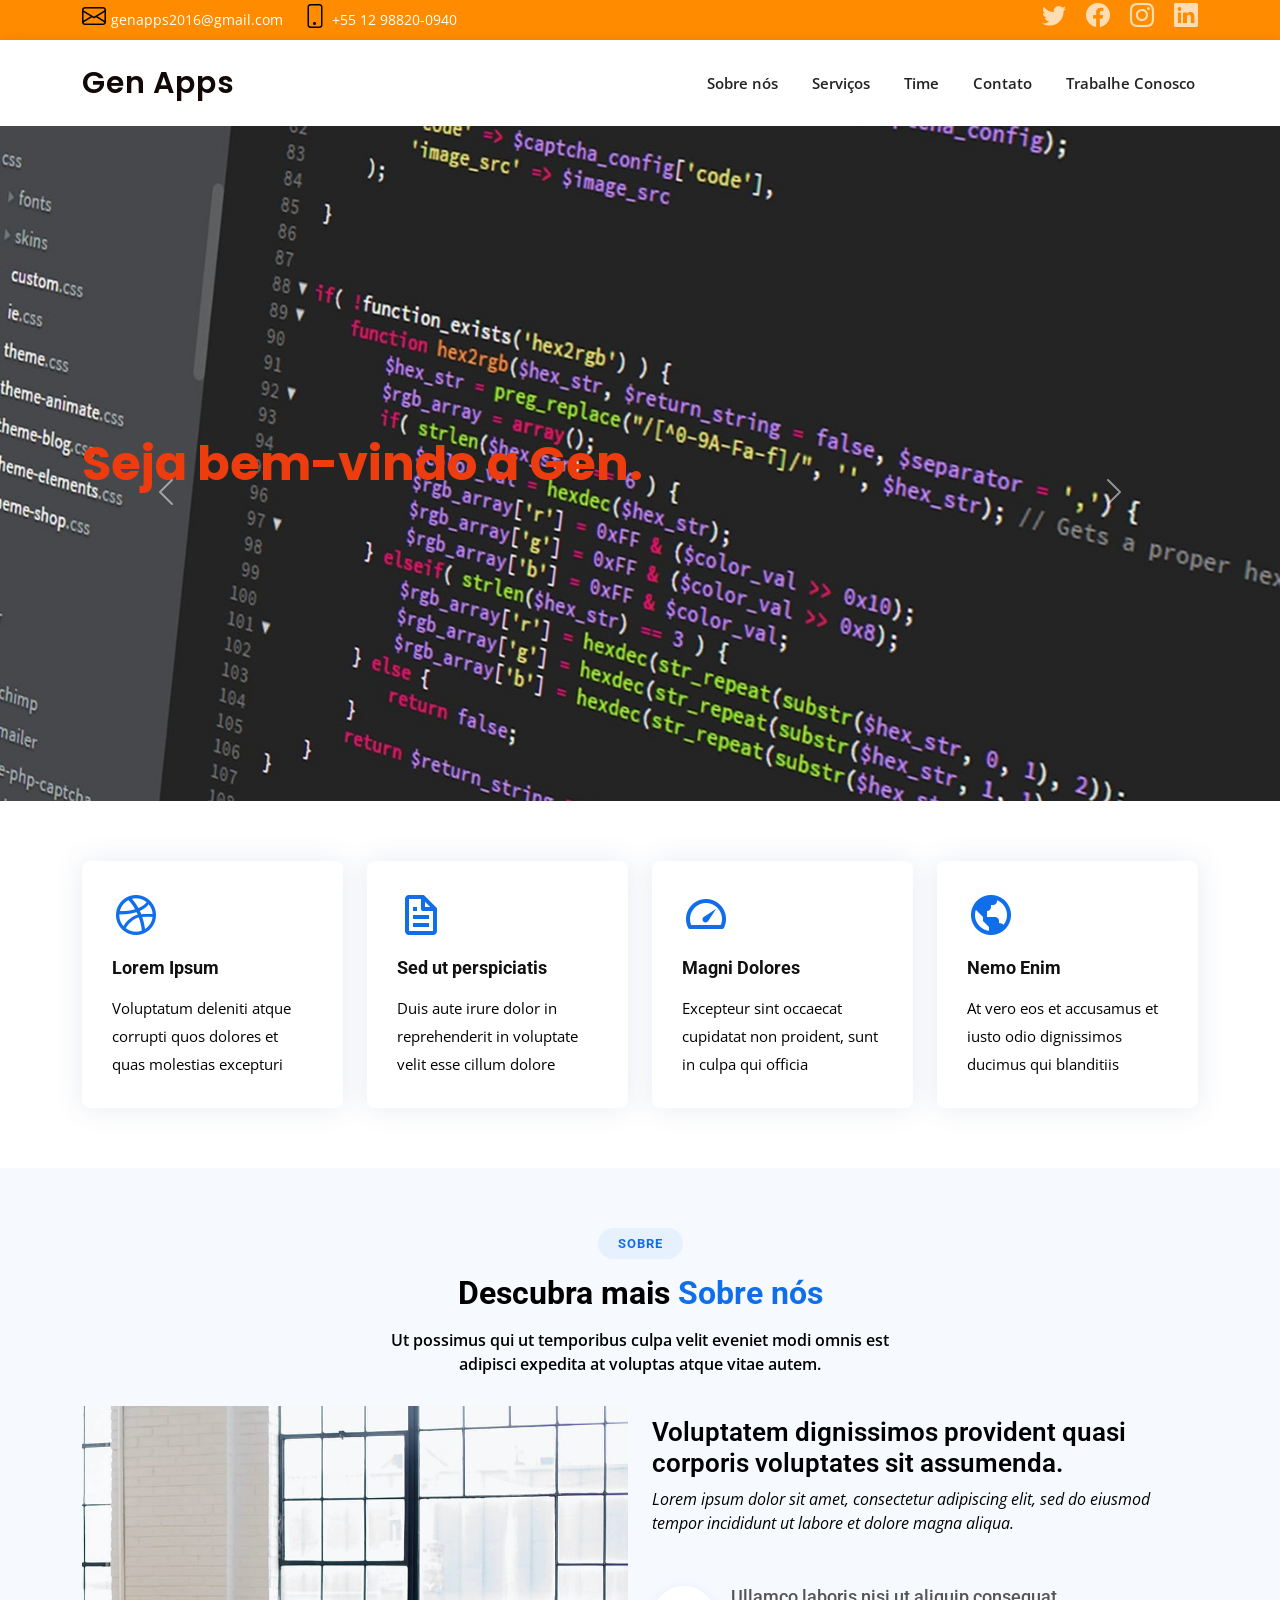
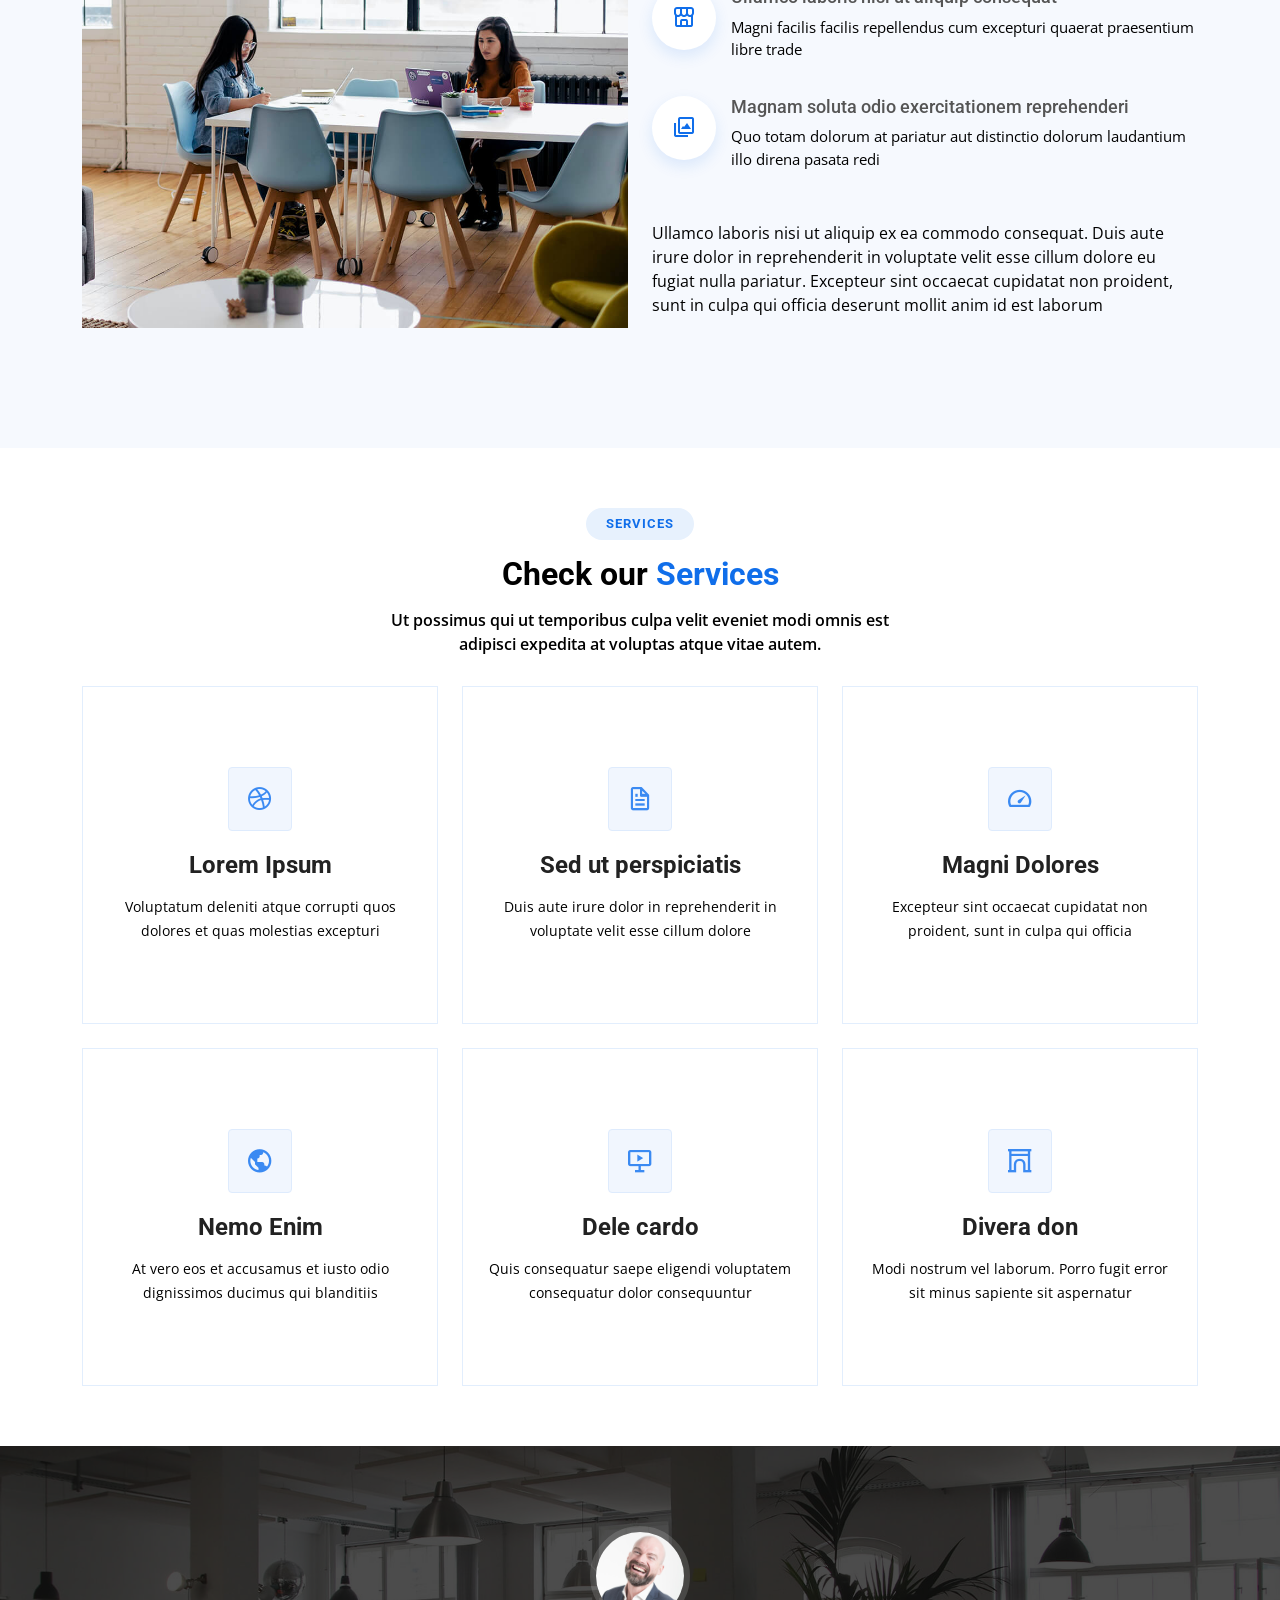
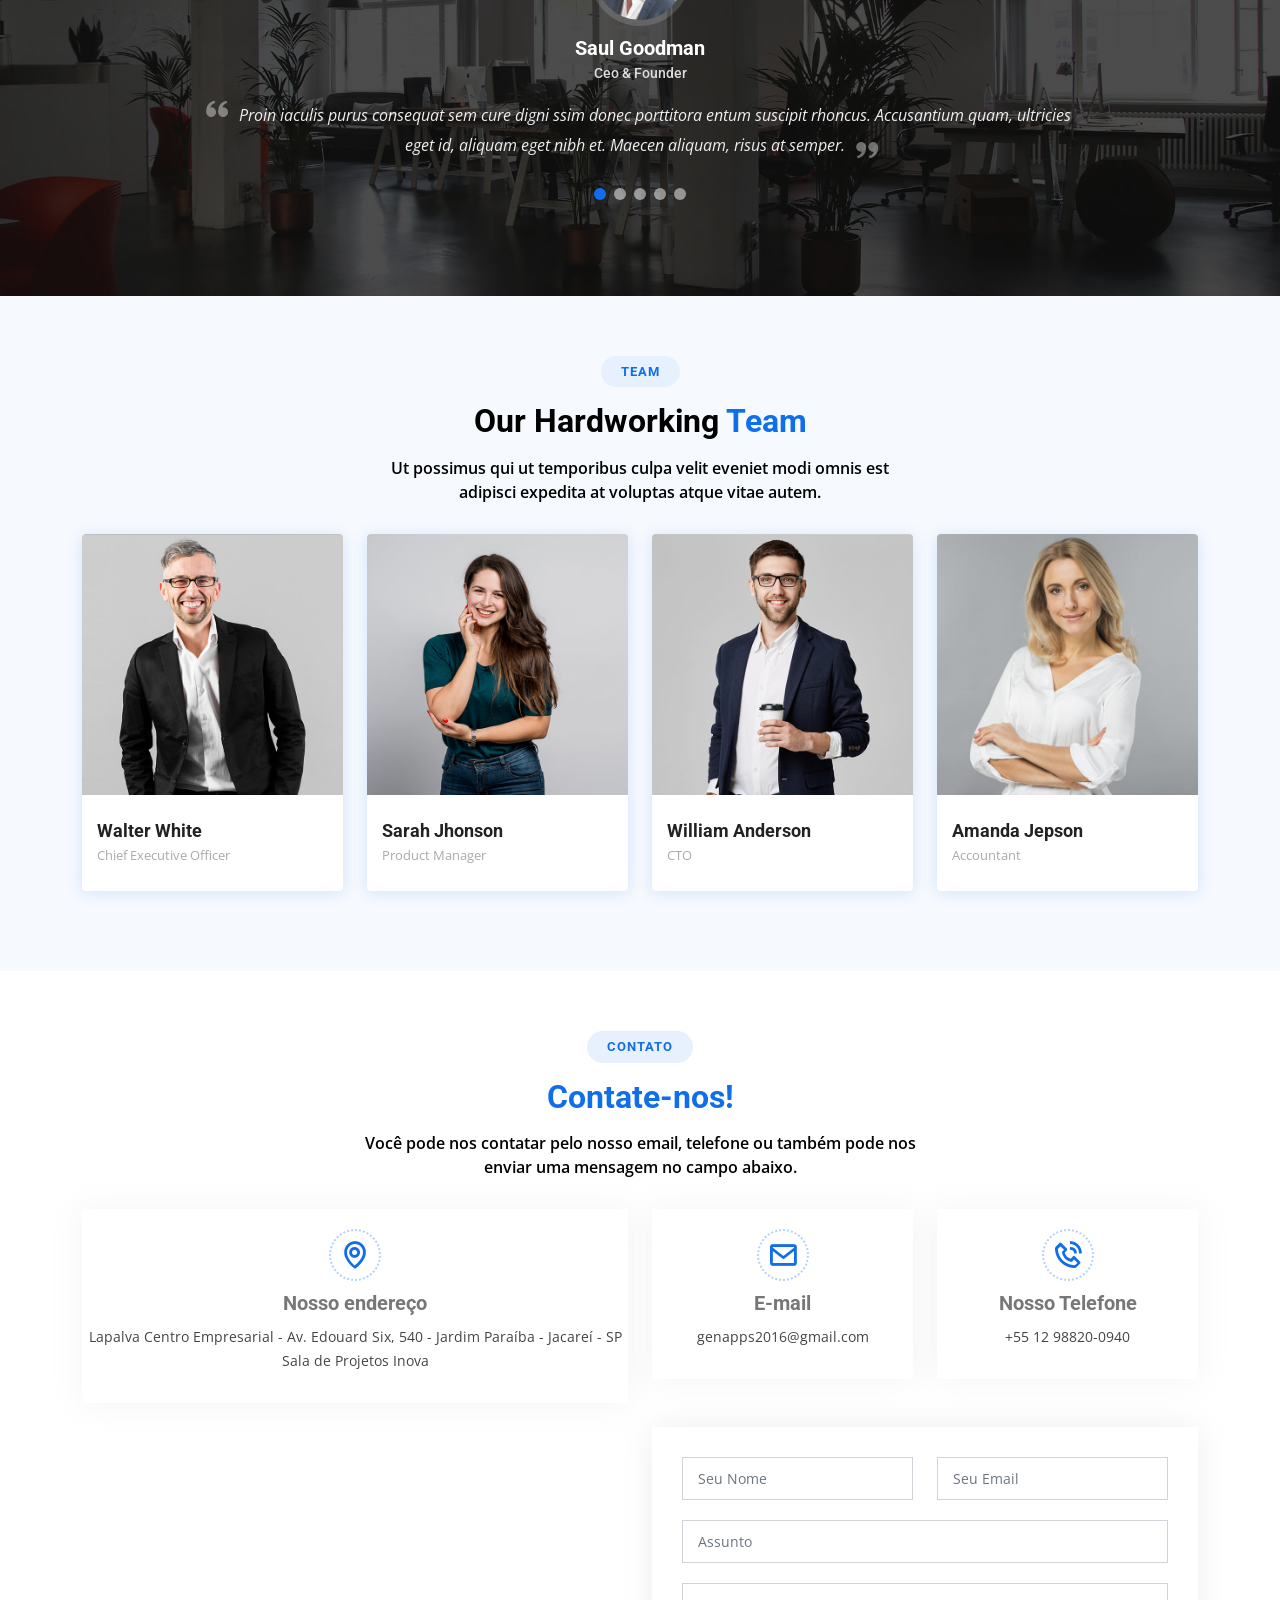
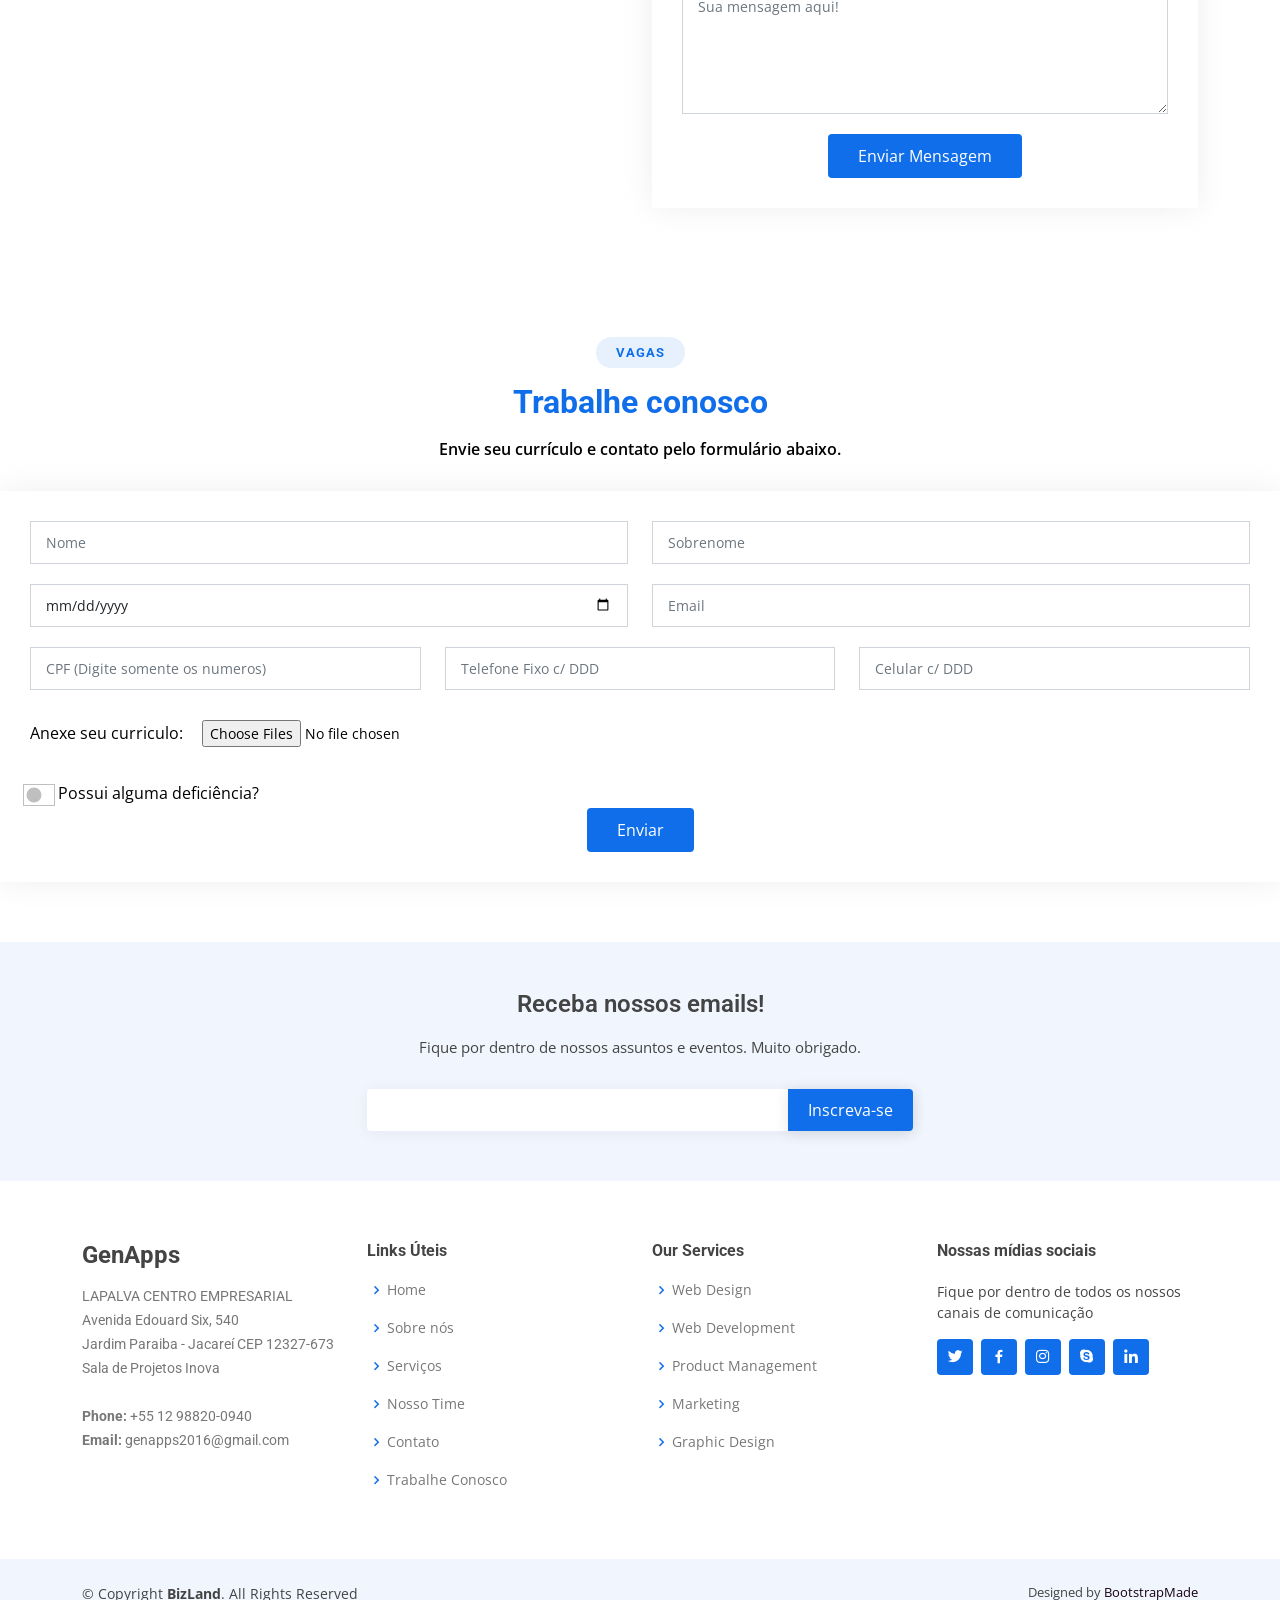
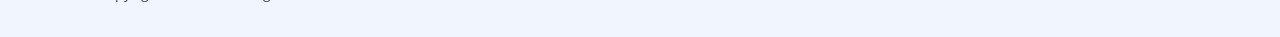
==== commit c6e697e9: "trabalhe conosco quase completo frot" ====
--- a/index.html
+++ b/index.html
@@ -959,7 +959,45 @@
         <h3><span>Trabalhe conosco</span></h3>
         <p>Envie seu currículo e contato pelo formulário abaixo.</p>
       </div>
-
+      <form action="forms/trabalhe.php" method="post" role="form" class="php-email-form" >
+        <div class="row">
+          <div class="col form-group">
+            <input type="text" name="name" class="form-control" id="name" placeholder="Nome" required>
+          </div>
+          <div class="col form-group">
+            <input type="text" class="form-control" name="lastname" id="lastname" placeholder="Sobrenome" required>
+          </div>
+        </div>
+        <div class="row">
+          <div class="col form-group">
+            <input type="date" class="form-control" name="data" id="data" placeholder="Data de Nascimento" required>
+          </div>
+          <div class="col form-group">
+            <input type="email" class="form-control" name="email" id="email" placeholder="Email" required>
+          </div>
+        </div>
+        <div class="row">
+          <div class="col form-group">
+            <input type="text" class="form-control" name="cpf" id="cpf" placeholder="CPF (Digite somente os numeros)" pattern="(\d{3}\.?\d{3}\.?\d{3}-?\d{2})" required>
+          </div>
+          <div class="col form-group">
+            <input type="text" class="form-control" name="fone" id="fone" placeholder="Telefone Fixo c/ DDD"  required>
+          </div>
+          <div class="col form-group">
+            <input type="text" class="form-control" name="celular" id="celular" placeholder="Celular c/ DDD"  required>
+          </div>
+          <div>
+            <label for="myfile">Anexe seu curriculo:</label>
+            <input type="file" id="curriculo" name="curriculo" multiple><br><br>            
+          </div>
+          <div class="form-check form-switch">
+            <label class="form-check-label" for="deficiente">Possui alguma deficiência?</label>
+            <input class="form-check-input" type="checkbox" role="switch" id="deficiente">            
+          </div>
+          <div class="text-center"><button type="submit">Enviar</button></div>
+        </div>
+      </form>
+      
 
     </section>
     <!-- Fim do trabalhe conosco-->
@@ -994,19 +1032,20 @@
               Avenida Edouard Six, 540<br>
               Jardim Paraiba - Jacareí CEP 12327-673<br>
               Sala de Projetos Inova <br><br>
-              <strong>Phone:</strong> +1 5589 55488 55<br>
-              <strong>Email:</strong> info@example.com<br>
+              <strong>Phone:</strong> +55 12 98820-0940<br>
+              <strong>Email: </strong>genapps2016@gmail.com<br>
             </p>
           </div>
 
           <div class="col-lg-3 col-md-6 footer-links">
-            <h4>Useful Links</h4>
+            <h4>Links Úteis</h4>
             <ul>
               <li><i class="bx bx-chevron-right"></i> <a href="#">Home</a></li>
-              <li><i class="bx bx-chevron-right"></i> <a href="#">About us</a></li>
-              <li><i class="bx bx-chevron-right"></i> <a href="#">Services</a></li>
-              <li><i class="bx bx-chevron-right"></i> <a href="#">Terms of service</a></li>
-              <li><i class="bx bx-chevron-right"></i> <a href="#">Privacy policy</a></li>
+              <li><i class="bx bx-chevron-right"></i> <a href="#">Sobre nós</a></li>
+              <li><i class="bx bx-chevron-right"></i> <a href="#">Serviços</a></li>
+              <li><i class="bx bx-chevron-right"></i> <a href="#">Nosso Time</a></li>
+              <li><i class="bx bx-chevron-right"></i> <a href="#">Contato</a></li>
+              <li><i class="bx bx-chevron-right"></i> <a href="#">Trabalhe Conosco</a></li>
             </ul>
           </div>
 
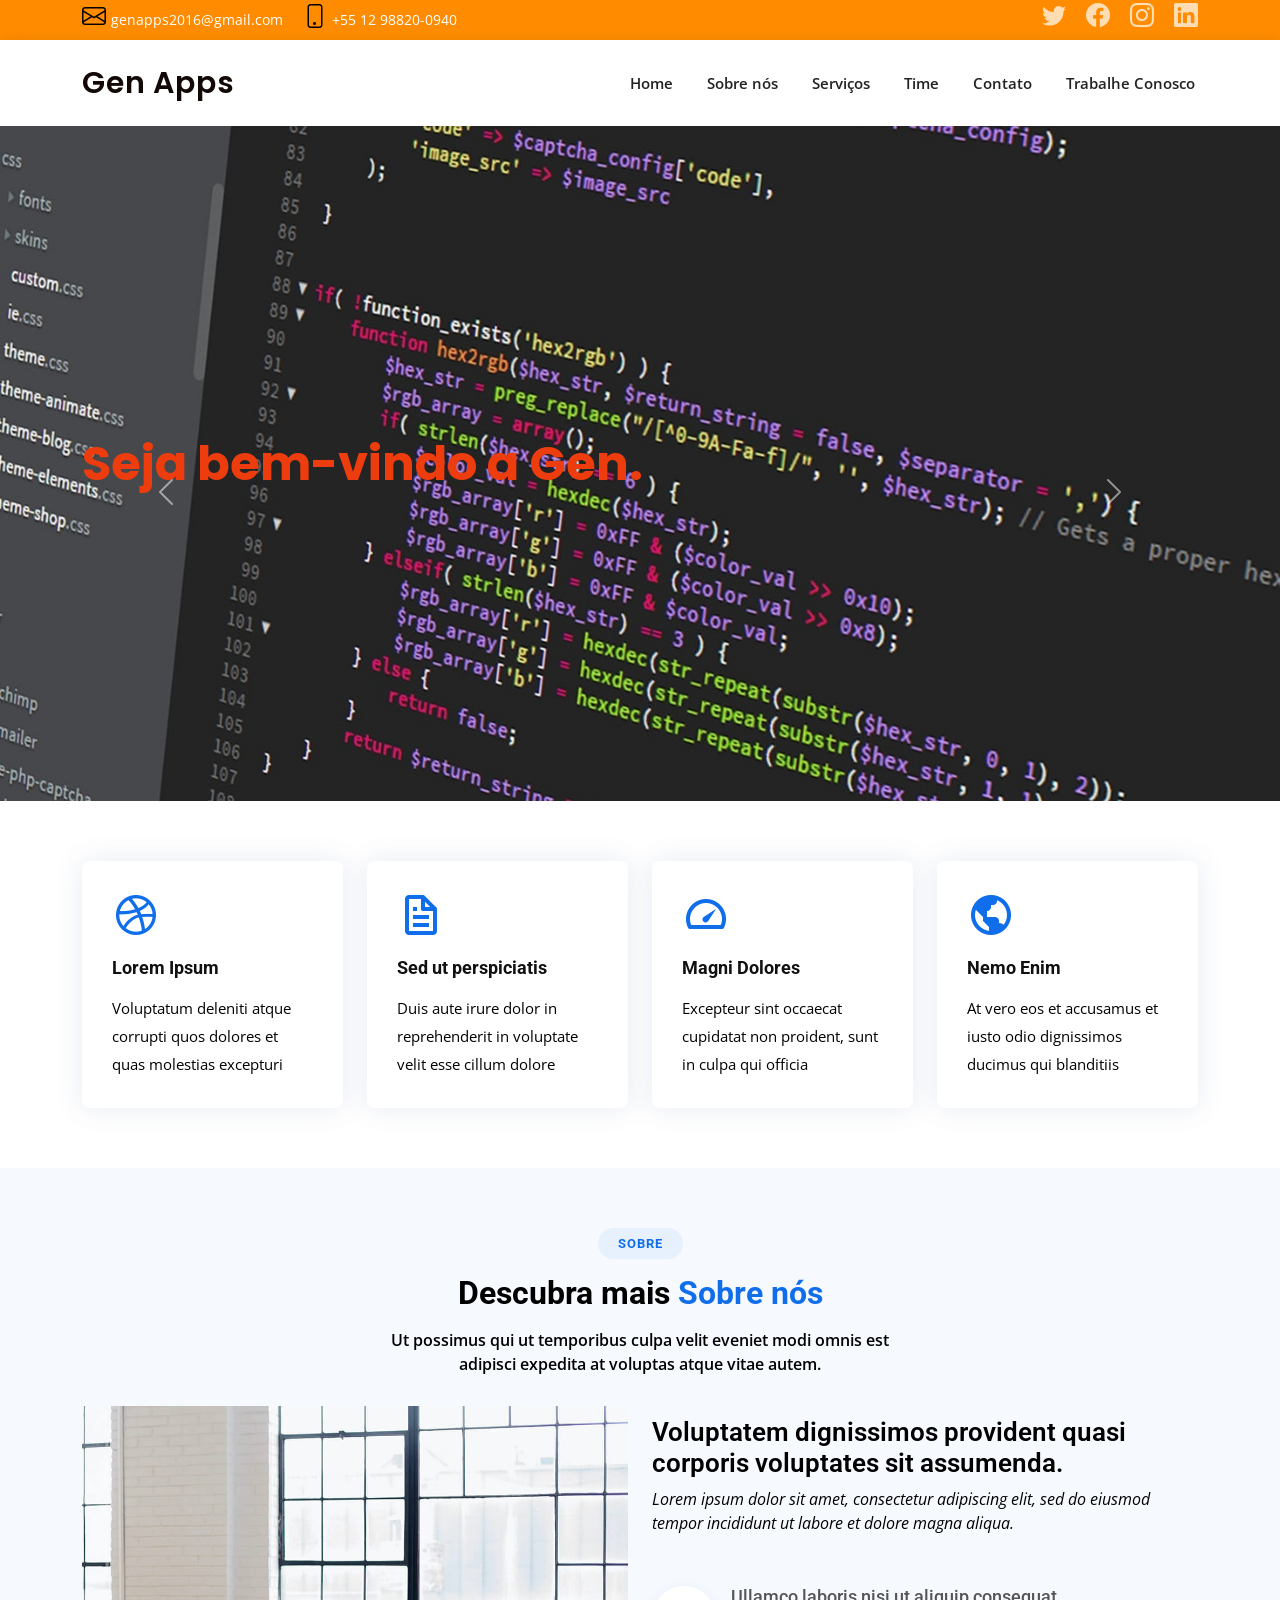
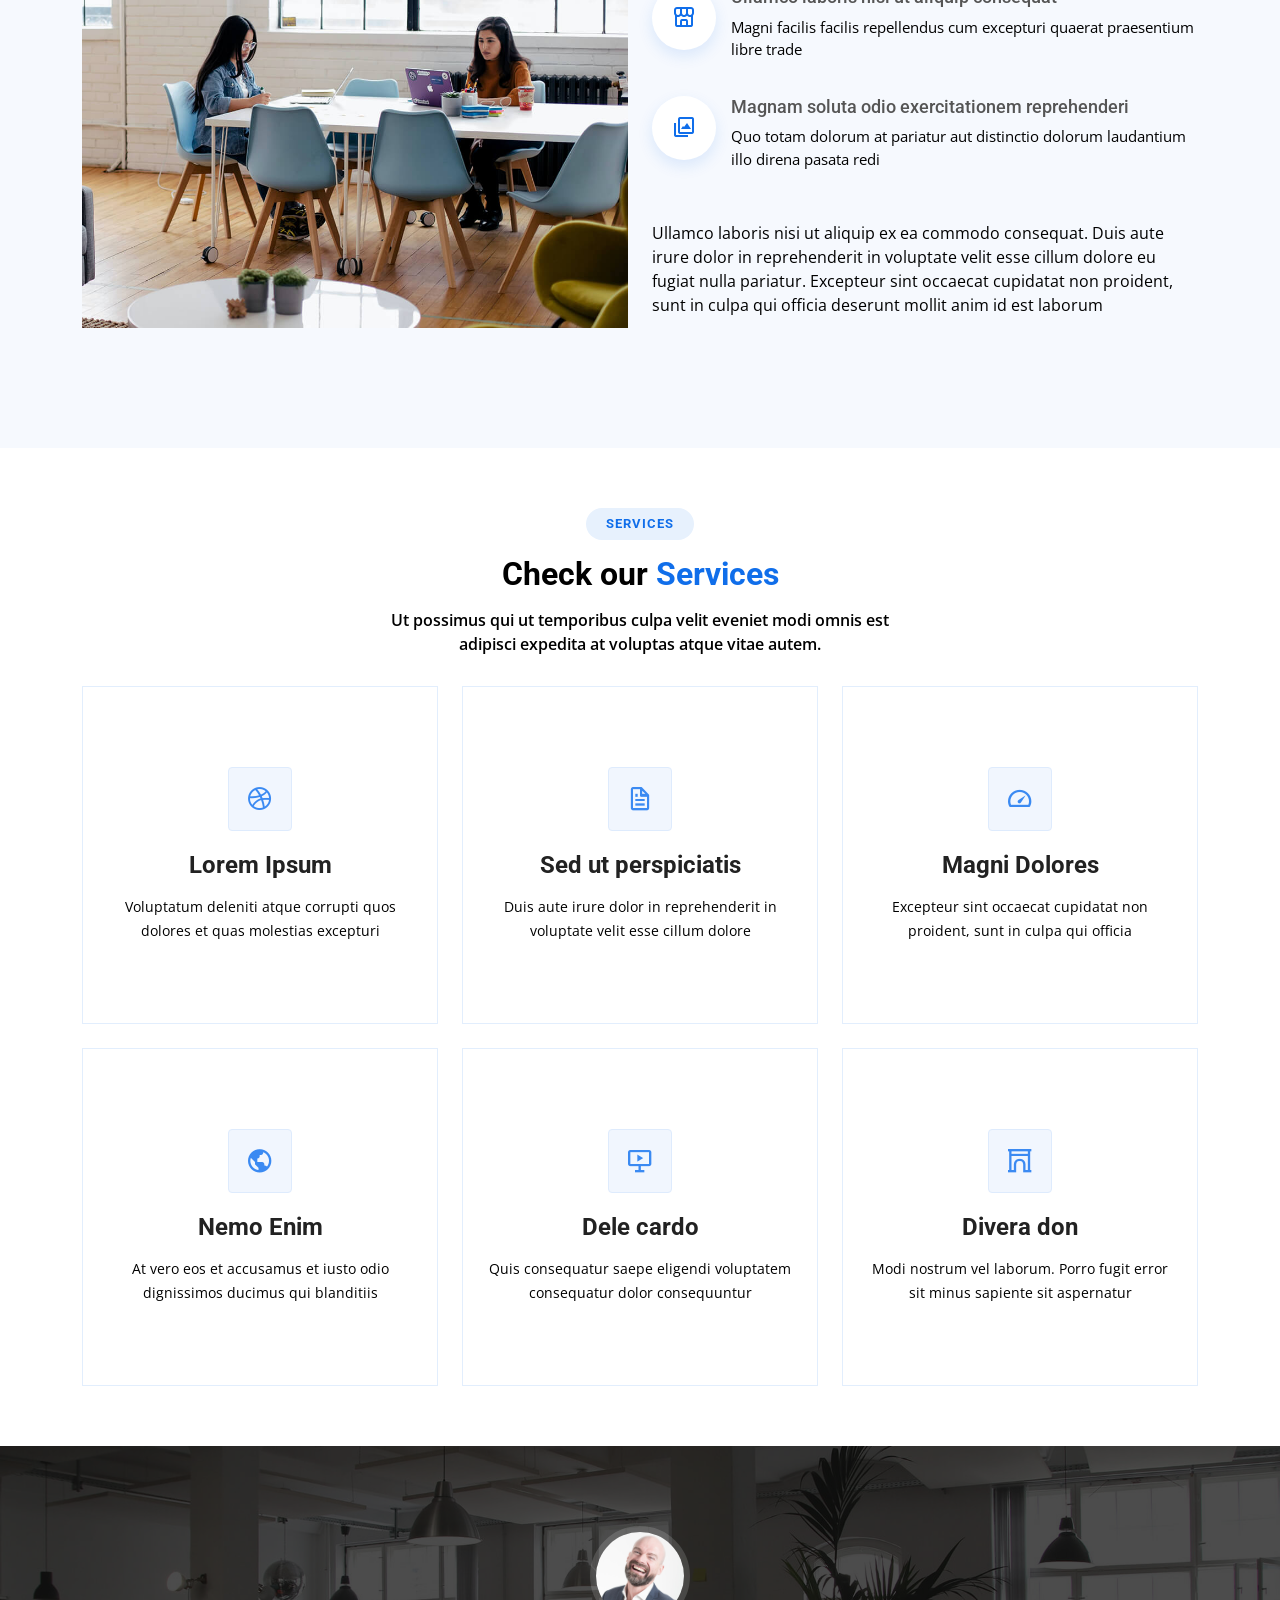
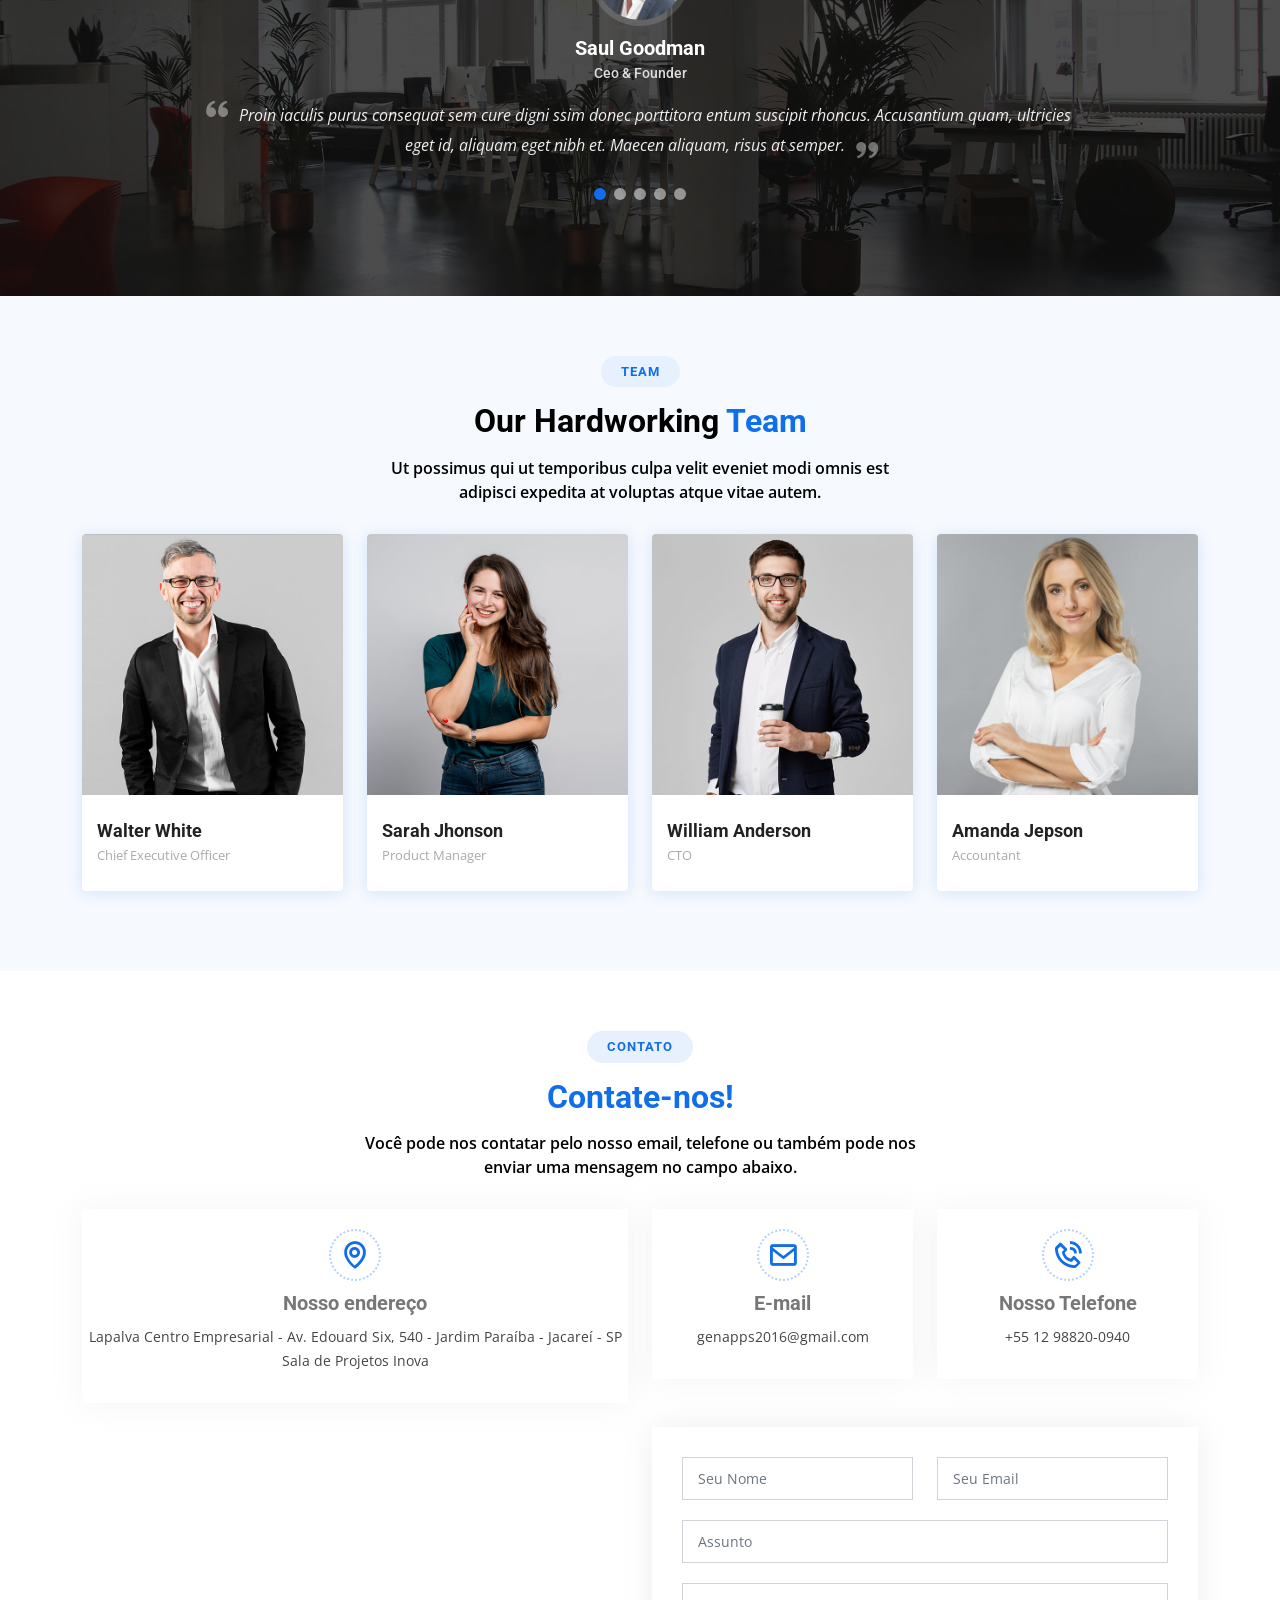
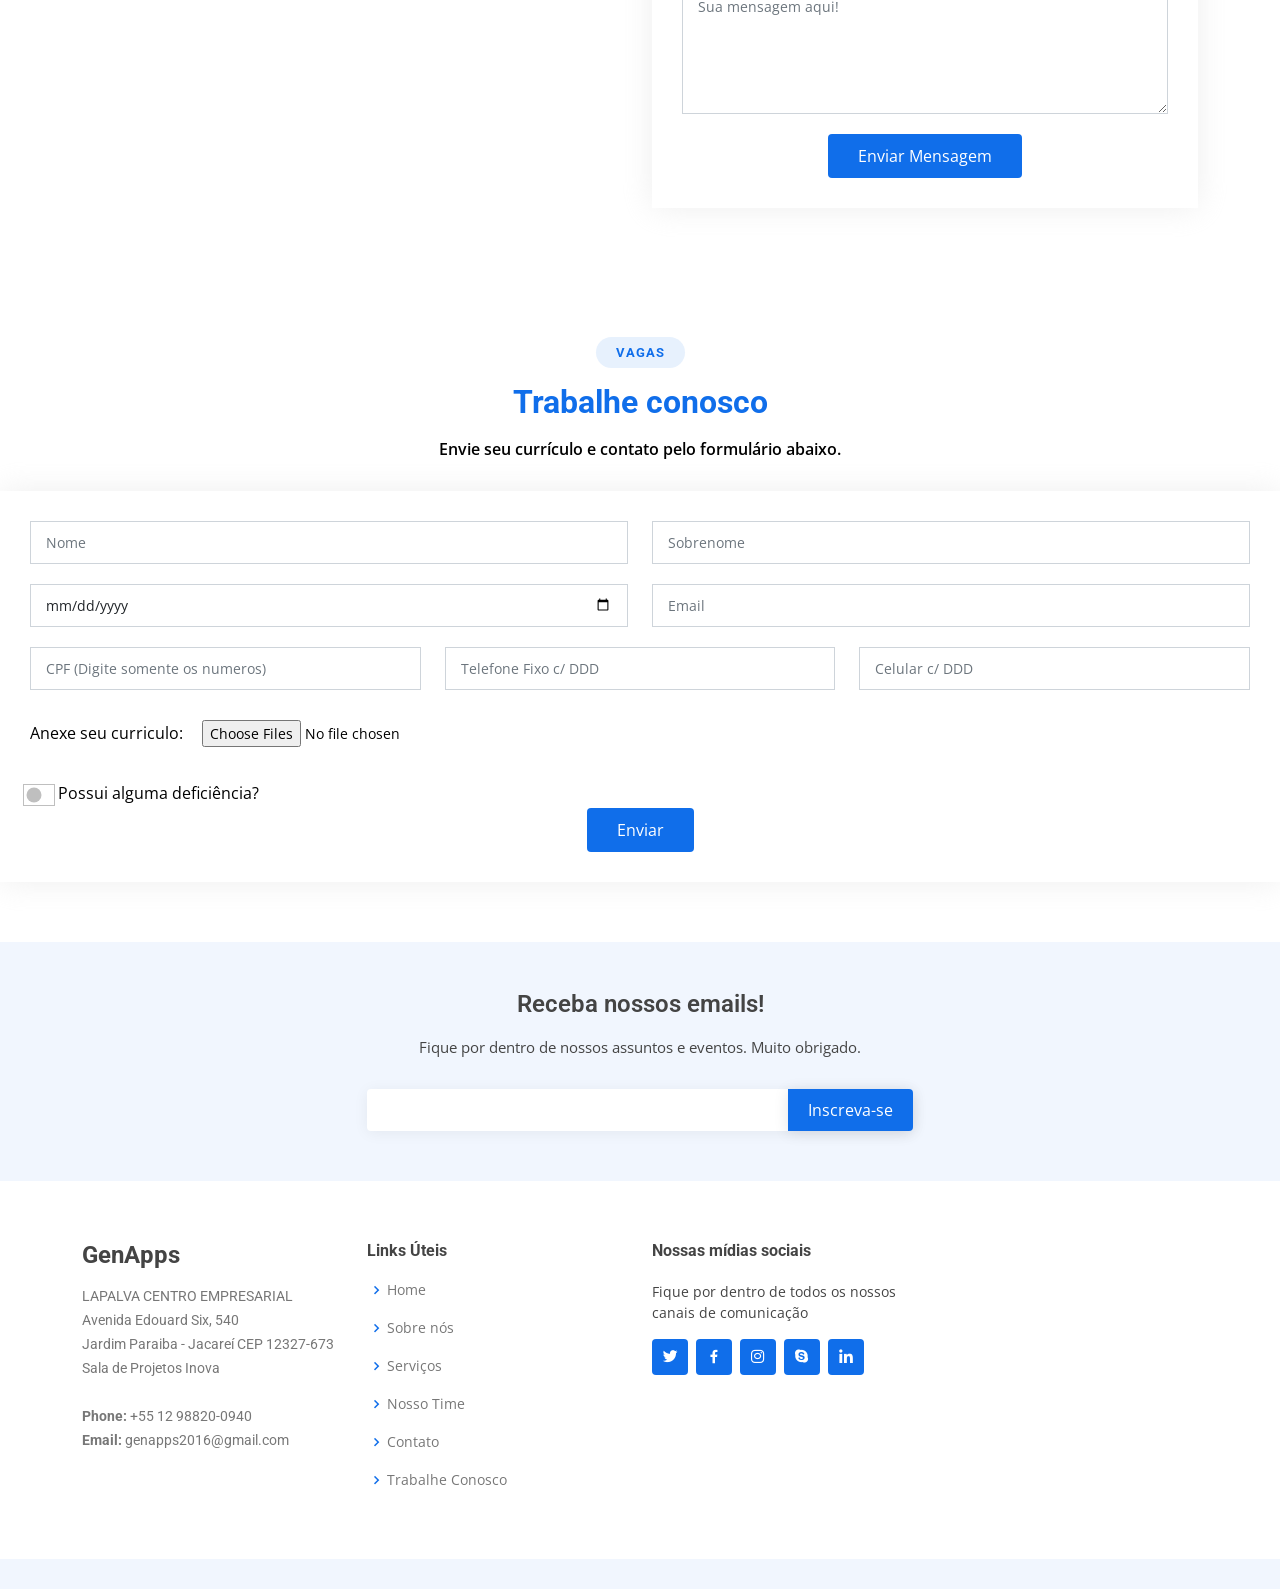
==== commit 25c0b455: "pequenas alterações" ====
--- a/index.html
+++ b/index.html
@@ -65,6 +65,7 @@
 
       <nav id="navbar" class="navbar">
         <ul>
+          <li><a class="nav-link scrollto" href="#">Home</a></li>
           <li><a class="nav-link scrollto" href="#about">Sobre nós</a></li>
           <li><a class="nav-link scrollto" href="#services">Serviços</a></li>
           <li><a class="nav-link scrollto" href="#team">Time</a></li>
@@ -1041,15 +1042,15 @@
             <h4>Links Úteis</h4>
             <ul>
               <li><i class="bx bx-chevron-right"></i> <a href="#">Home</a></li>
-              <li><i class="bx bx-chevron-right"></i> <a href="#">Sobre nós</a></li>
-              <li><i class="bx bx-chevron-right"></i> <a href="#">Serviços</a></li>
-              <li><i class="bx bx-chevron-right"></i> <a href="#">Nosso Time</a></li>
-              <li><i class="bx bx-chevron-right"></i> <a href="#">Contato</a></li>
-              <li><i class="bx bx-chevron-right"></i> <a href="#">Trabalhe Conosco</a></li>
+              <li><i class="bx bx-chevron-right"></i> <a href="#about">Sobre nós</a></li>
+              <li><i class="bx bx-chevron-right"></i> <a href="#services">Serviços</a></li>
+              <li><i class="bx bx-chevron-right"></i> <a href="#team">Nosso Time</a></li>
+              <li><i class="bx bx-chevron-right"></i> <a href="#contact">Contato</a></li>
+              <li><i class="bx bx-chevron-right"></i> <a href="#trabalheconosco">Trabalhe Conosco</a></li>
             </ul>
           </div>
 
-          <div class="col-lg-3 col-md-6 footer-links">
+          <!--<div class="col-lg-3 col-md-6 footer-links">
             <h4>Our Services</h4>
             <ul>
               <li><i class="bx bx-chevron-right"></i> <a href="#">Web Design</a></li>
@@ -1058,7 +1059,7 @@
               <li><i class="bx bx-chevron-right"></i> <a href="#">Marketing</a></li>
               <li><i class="bx bx-chevron-right"></i> <a href="#">Graphic Design</a></li>
             </ul>
-          </div>
+          </div>-->
 
           <div class="col-lg-3 col-md-6 footer-links">
             <h4>Nossas mídias sociais</h4>
@@ -1076,16 +1077,16 @@
       </div>
     </div>
 
-    <div class="container py-4">
+    <!--<div class="container py-4">
       <div class="copyright">
         &copy; Copyright <strong><span>BizLand</span></strong>. All Rights Reserved
-      </div>
+      </div>-->
       <div class="credits">
         <!-- All the links in the footer should remain intact. -->
         <!-- You can delete the links only if you purchased the pro version. -->
         <!-- Licensing information: https://bootstrapmade.com/license/ -->
         <!-- Purchase the pro version with working PHP/AJAX contact form: https://bootstrapmade.com/bizland-bootstrap-business-template/ -->
-        Designed by <a href="https://bootstrapmade.com/">BootstrapMade</a>
+        <!--Designed by <a href="https://bootstrapmade.com/">BootstrapMade</a>-->
       </div>
     </div>
   </footer><!-- End Footer -->
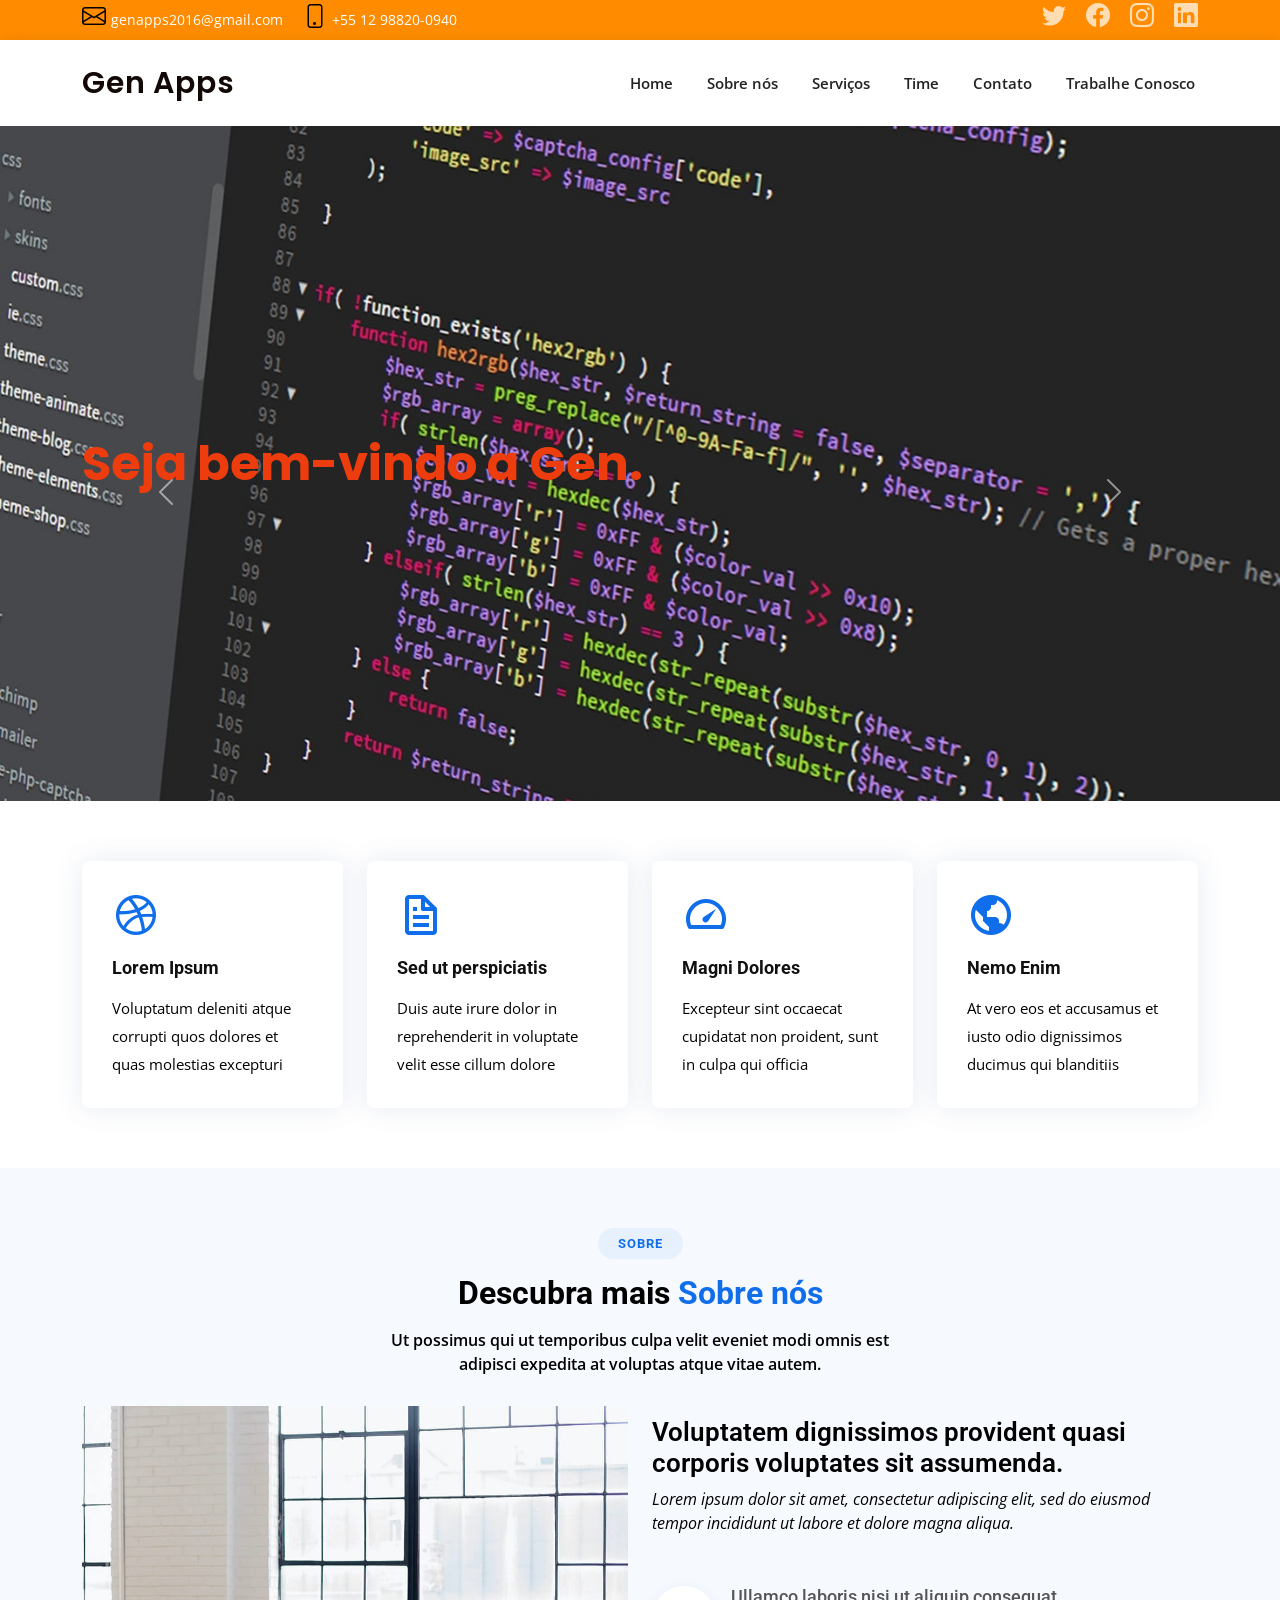
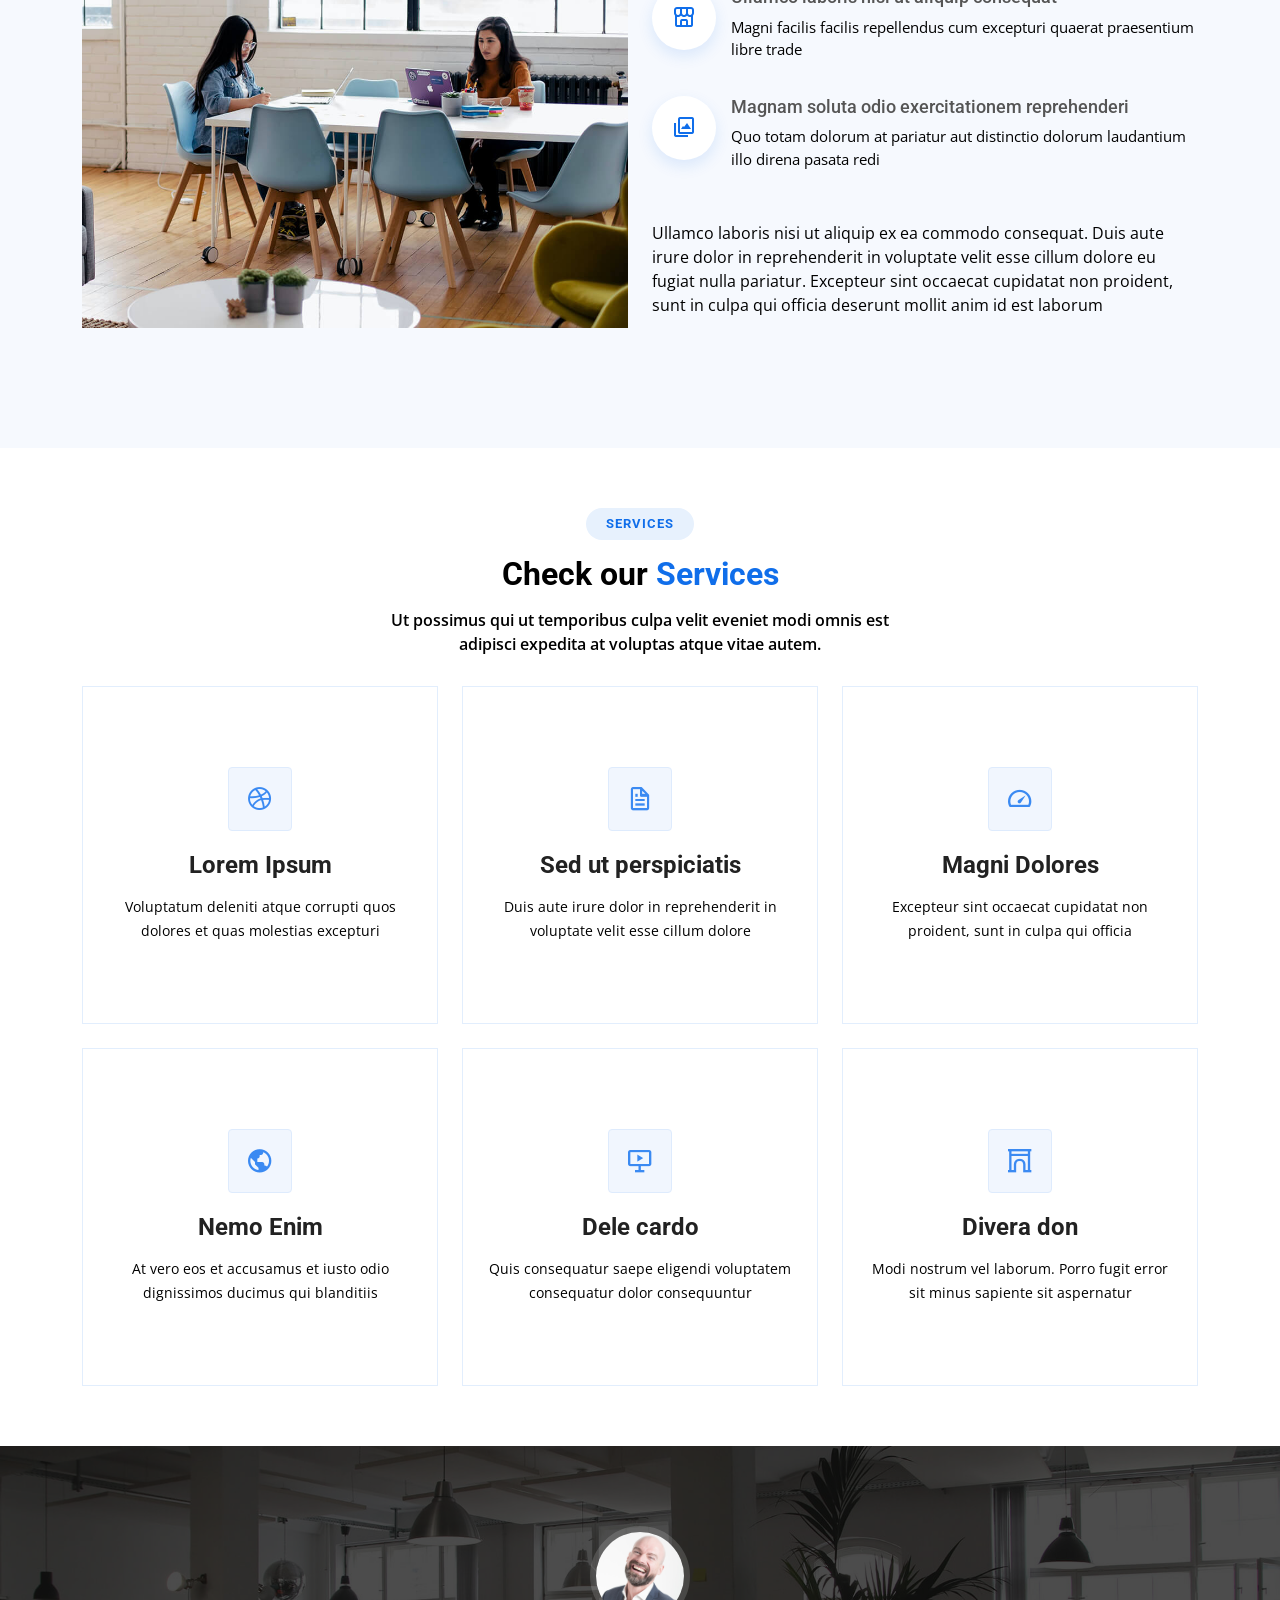
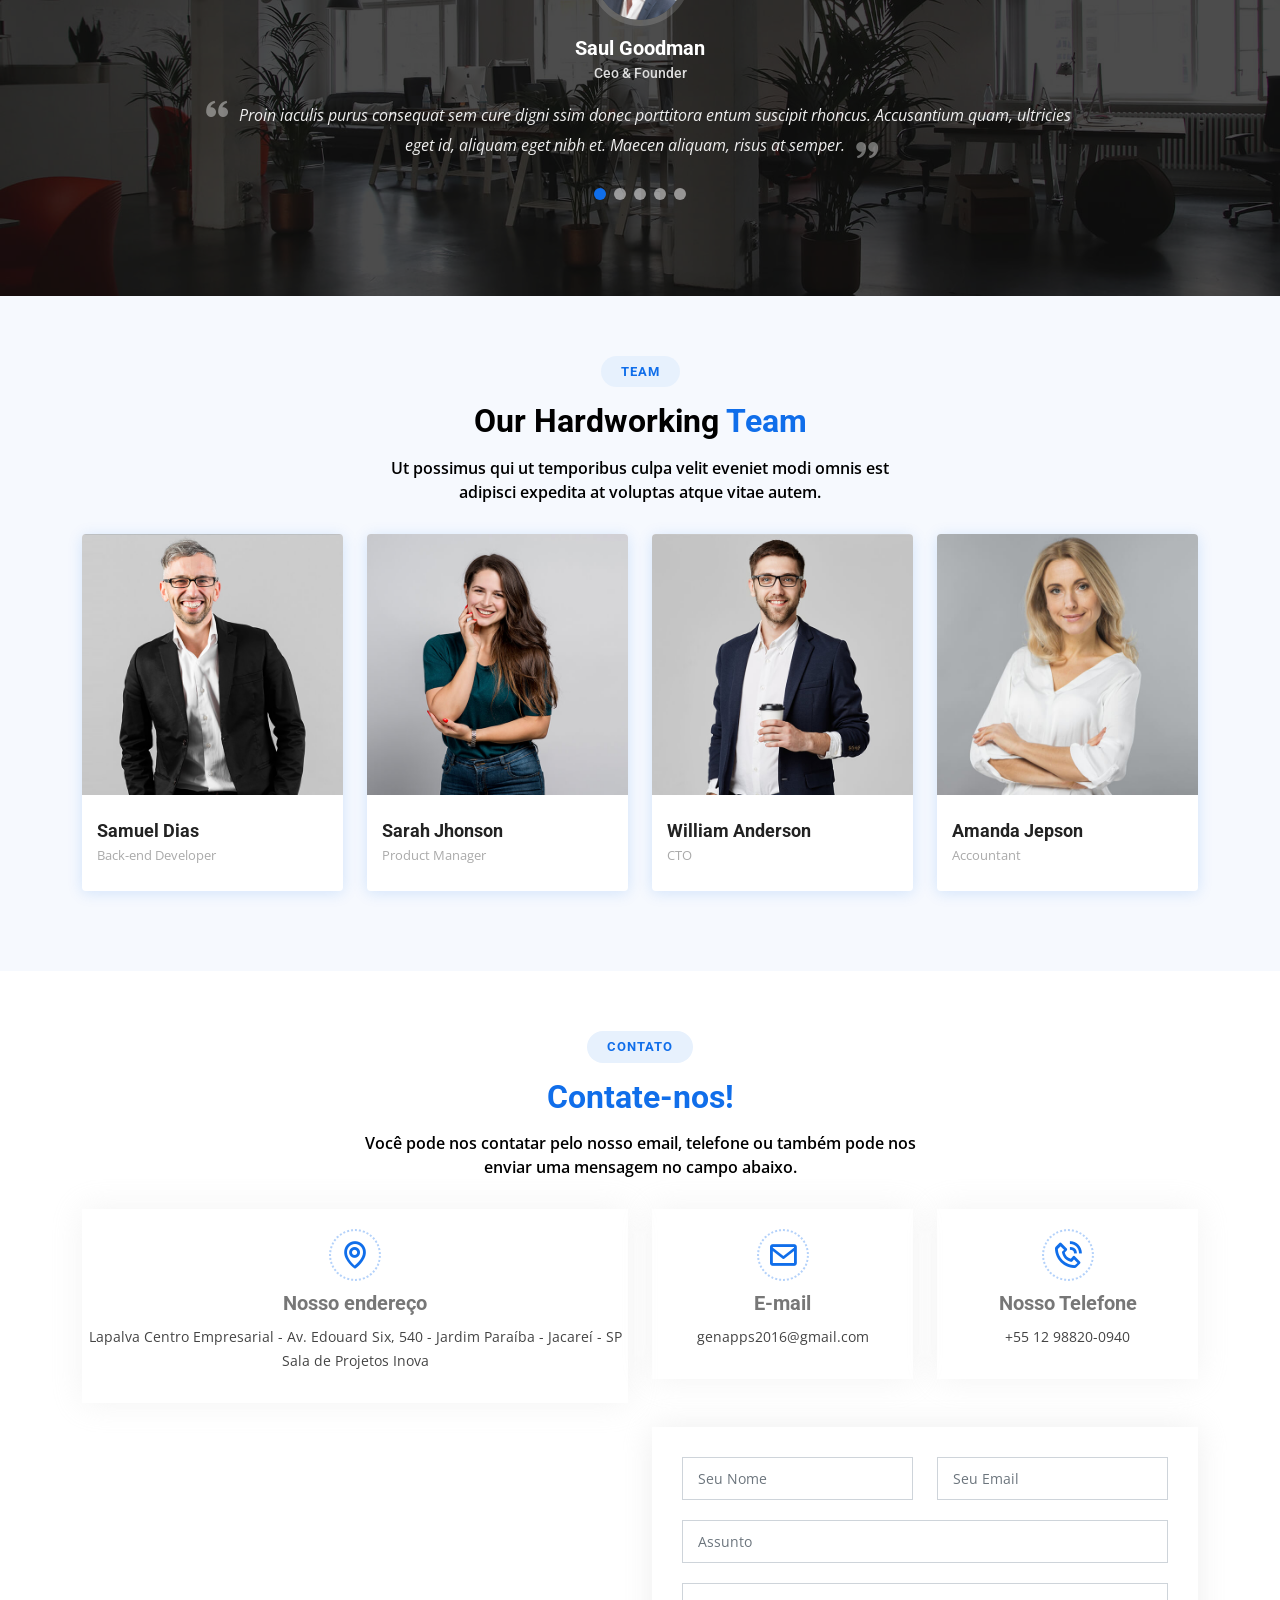
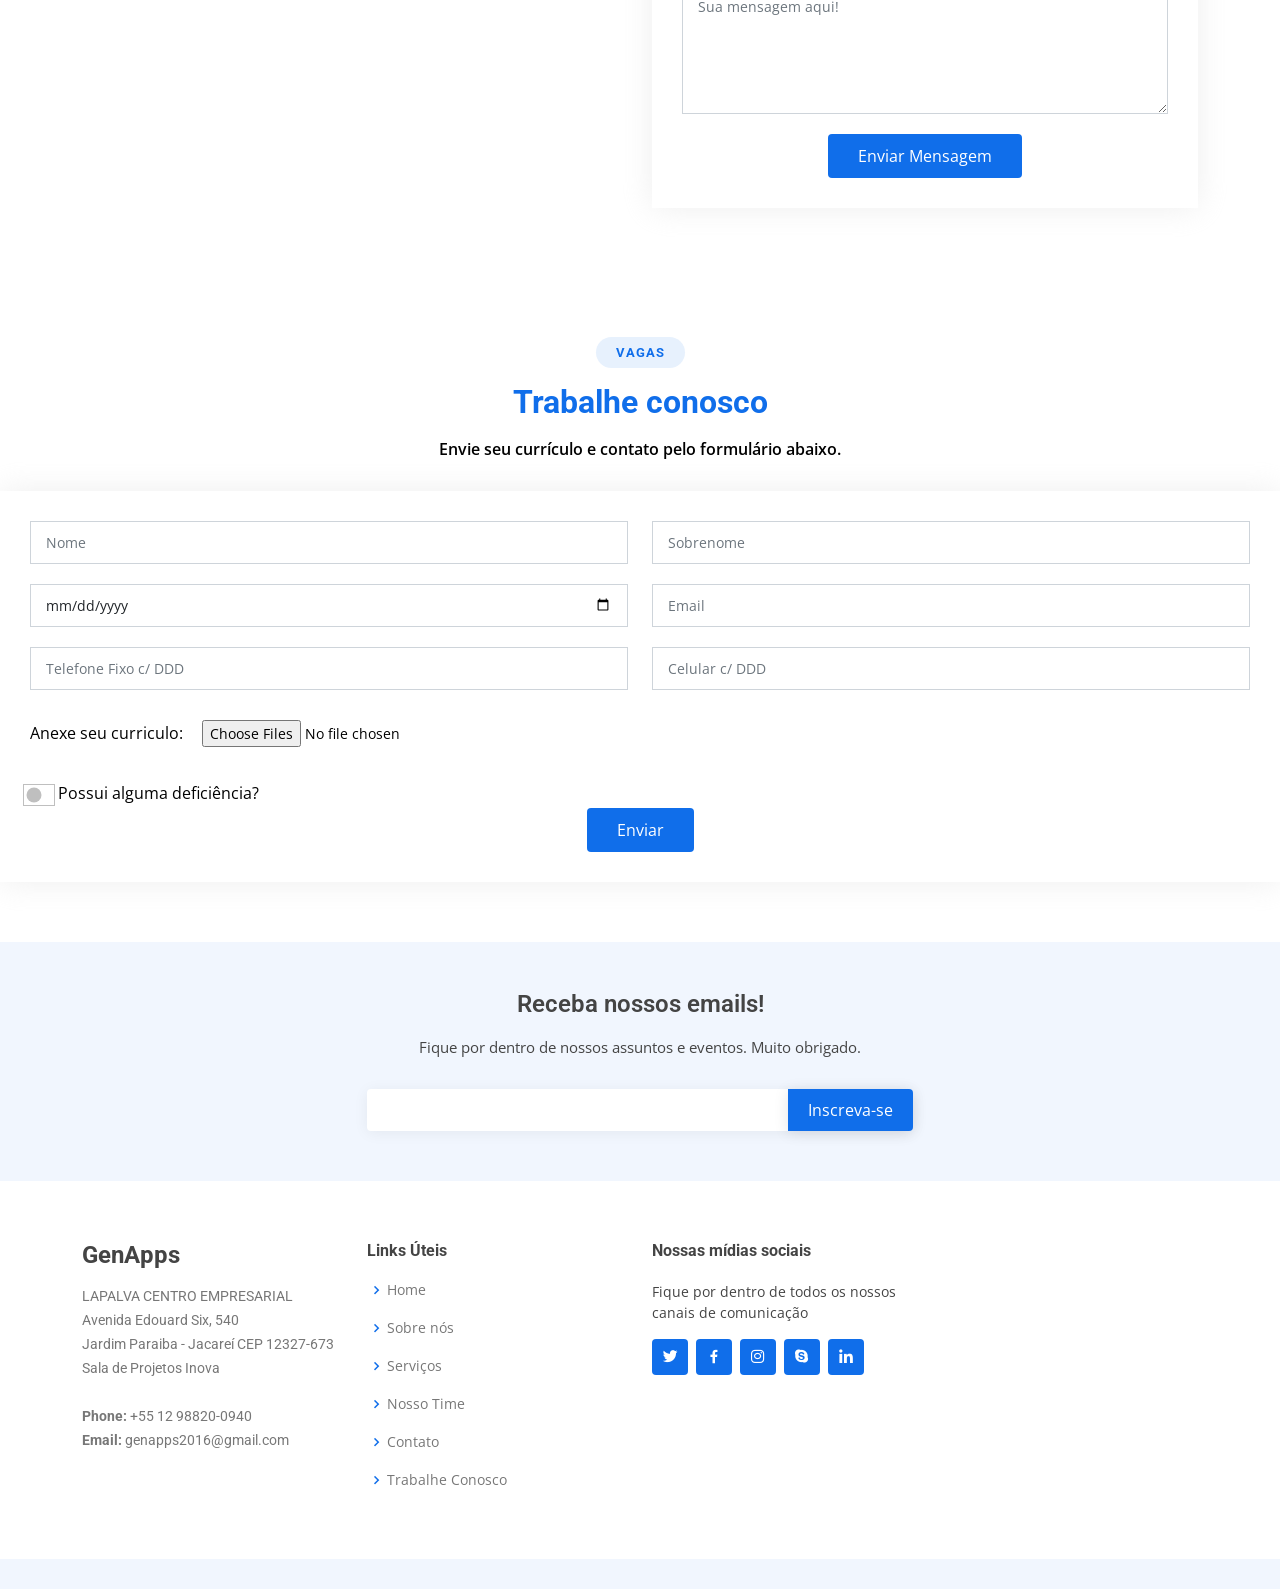
==== commit e9a1e9d4: "header" ====
--- a/index.html
+++ b/index.html
@@ -46,10 +46,10 @@
       </div>
       <div class="social-links d-none d-md-flex align-items-center">
 
-        <h4><a href="#" class="twitter"><i class="bi bi-twitter"></i></a></h4> 
-        <h4><a href="#" class="facebook"><i class="bi bi-facebook"></i></a></h4> 
-        <h4><a href="#" class="instagram"><i class="bi bi-instagram"></i></a></h4> 
-        <h4><a href="#" class="linkedin"><i class="bi bi-linkedin"></i></i></a></h4> 
+        <h4><a href="#" class="twitter" target="_blank"><i class="bi bi-twitter"></i></a></h4> 
+        <h4><a href="#" class="facebook" target="_blank"><i class="bi bi-facebook"></i></a></h4> 
+        <h4><a href="#" class="instagram" target="_blank"><i class="bi bi-instagram"></i></a></h4> 
+        <h4><a href="#" class="linkedin" target="_blank"><i class="bi bi-linkedin"></i></i></a></h4> 
         
       </div>
     </div>
@@ -69,23 +69,6 @@
           <li><a class="nav-link scrollto" href="#about">Sobre nós</a></li>
           <li><a class="nav-link scrollto" href="#services">Serviços</a></li>
           <li><a class="nav-link scrollto" href="#team">Time</a></li>
-          <!--<li class="dropdown"><a href="#"><span></span> <i class="bi bi-chevron-down"></i></a>
-            <ul>
-              <li><a href="#">Drop Down 1</a></li>
-              <li class="dropdown"><a href="#"><span>Deep Drop Down</span> <i class="bi bi-chevron-right"></i></a>
-                <ul>
-                  <li><a href="#">Deep Drop Down 1</a></li>
-                  <li><a href="#">Deep Drop Down 2</a></li>
-                  <li><a href="#">Deep Drop Down 3</a></li>
-                  <li><a href="#">Deep Drop Down 4</a></li>
-                  <li><a href="#">Deep Drop Down 5</a></li>
-                </ul>
-              </li>
-              <li><a href="#">Drop Down 2</a></li>
-              <li><a href="#">Drop Down 3</a></li>
-              <li><a href="#">Drop Down 4</a></li>
-            </ul>
-          </li>-->
           <li><a class="nav-link scrollto" href="#contact">Contato</a></li>
           <li><a class="nav-link scrollto" href="#trabalheconosco">Trabalhe Conosco</a></li>
         </ul>
@@ -652,8 +635,8 @@
                 </div>
               </div>
               <div class="member-info">
-                <h4>Walter White</h4>
-                <span>Chief Executive Officer</span>
+                <h4>Samuel Dias</h4>
+                <span>Back-end Developer</span>
               </div>
             </div>
           </div>
@@ -963,37 +946,37 @@
       <form action="forms/trabalhe.php" method="post" role="form" class="php-email-form" >
         <div class="row">
           <div class="col form-group">
-            <input type="text" name="name" class="form-control" id="name" placeholder="Nome" required>
+            <input type="text" name="name" class="form-control" id="nametalento" placeholder="Nome" required>
           </div>
           <div class="col form-group">
-            <input type="text" class="form-control" name="lastname" id="lastname" placeholder="Sobrenome" required>
+            <input type="text" class="form-control" name="lastname" id="lastnametalento" placeholder="Sobrenome" required>
           </div>
         </div>
         <div class="row">
           <div class="col form-group">
-            <input type="date" class="form-control" name="data" id="data" placeholder="Data de Nascimento" required>
+            <input type="date" class="form-control" name="data" id="datatalento" placeholder="Data de Nascimento" required>
           </div>
           <div class="col form-group">
-            <input type="email" class="form-control" name="email" id="email" placeholder="Email" required>
+            <input type="email" class="form-control" name="email" id="emailtalento" placeholder="Email" required>
           </div>
         </div>
         <div class="row">
+          <!--<div class="col form-group">
+            <input type="text" class="form-control" name="cpf" id="cpftalento" placeholder="CPF (Digite somente os numeros)" pattern="(\d{3}\.?\d{3}\.?\d{3}-?\d{2})" required>
+          </div>-->
           <div class="col form-group">
-            <input type="text" class="form-control" name="cpf" id="cpf" placeholder="CPF (Digite somente os numeros)" pattern="(\d{3}\.?\d{3}\.?\d{3}-?\d{2})" required>
+            <input type="text" class="form-control" name="fone" id="fonetalento" placeholder="Telefone Fixo c/ DDD"  required>
           </div>
           <div class="col form-group">
-            <input type="text" class="form-control" name="fone" id="fone" placeholder="Telefone Fixo c/ DDD"  required>
-          </div>
-          <div class="col form-group">
-            <input type="text" class="form-control" name="celular" id="celular" placeholder="Celular c/ DDD"  required>
+            <input type="text" class="form-control" name="celular" id="celulartalento" placeholder="Celular c/ DDD"  required>
           </div>
           <div>
             <label for="myfile">Anexe seu curriculo:</label>
-            <input type="file" id="curriculo" name="curriculo" multiple><br><br>            
+            <input type="file" id="curriculotalento" name="curriculo" multiple><br><br>            
           </div>
           <div class="form-check form-switch">
             <label class="form-check-label" for="deficiente">Possui alguma deficiência?</label>
-            <input class="form-check-input" type="checkbox" role="switch" id="deficiente">            
+            <input class="form-check-input" type="checkbox" role="switch" id="deficientetalento">            
           </div>
           <div class="text-center"><button type="submit">Enviar</button></div>
         </div>
@@ -1065,11 +1048,11 @@
             <h4>Nossas mídias sociais</h4>
             <p>Fique por dentro de todos os nossos canais de comunicação</p>
             <div class="social-links mt-3">
-              <a href="#" class="twitter"><i class="bx bxl-twitter"></i></a>
-              <a href="#" class="facebook"><i class="bx bxl-facebook"></i></a>
-              <a href="#" class="instagram"><i class="bx bxl-instagram"></i></a>
-              <a href="#" class="google-plus"><i class="bx bxl-skype"></i></a>
-              <a href="#" class="linkedin"><i class="bx bxl-linkedin"></i></a>
+              <a href="https://www.youtube.com" target="_blank" class="twitter"><i class="bx bxl-twitter"></i></a>
+              <a href="#" class="facebook" target="_blank"><i class="bx bxl-facebook"></i></a>
+              <a href="#" class="instagram" target="_blank"><i class="bx bxl-instagram"></i></a>
+              <a href="#" class="google-plus" target="_blank"><i class="bx bxl-skype"></i></a>
+              <a href="#" class="linkedin" target="_blank"><i class="bx bxl-linkedin"></i></a>
             </div>
           </div>
 
--- a/assets/css/style.css
+++ b/assets/css/style.css
@@ -158,6 +158,7 @@
 }
 #header.fixed-top {
   height: 70px;
+  background-color: rgb(255,255,255);
 }
 #header .logo {
   font-size: 30px;
@@ -167,6 +168,8 @@
   font-weight: 600;
   letter-spacing: 0.8px;
   font-family: "Poppins", sans-serif;
+  opacity: 1;
+  
 }
 #header .logo a {
   color: #222222;
@@ -249,9 +252,9 @@
   margin: 0;
   padding: 10px 0;
   z-index: 99;
-  opacity: 0;
+  opacity: 1;
   visibility: hidden;
-  background: #fff;
+  background: rgb(255, 255, 255);
   box-shadow: 0px 0px 30px rgba(127, 137, 161, 0.25);
   transition: 0.3s;
 }
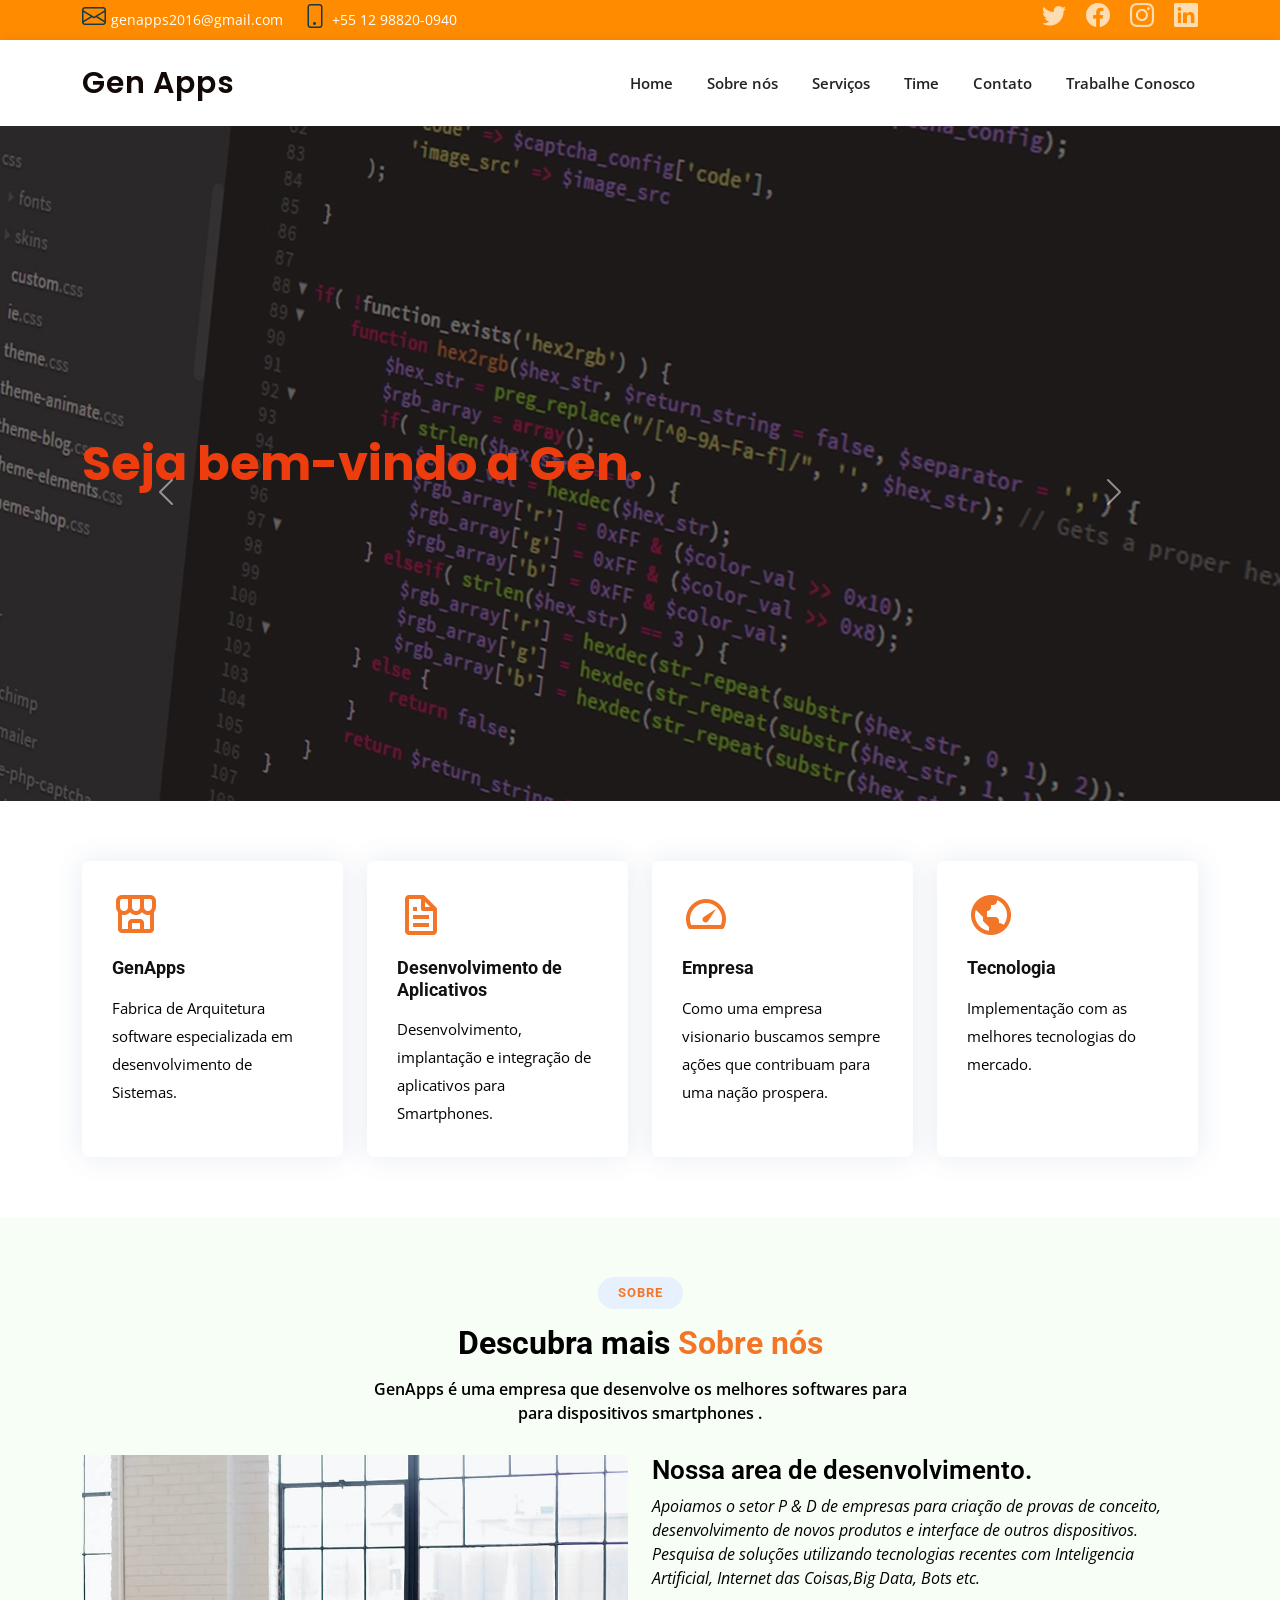
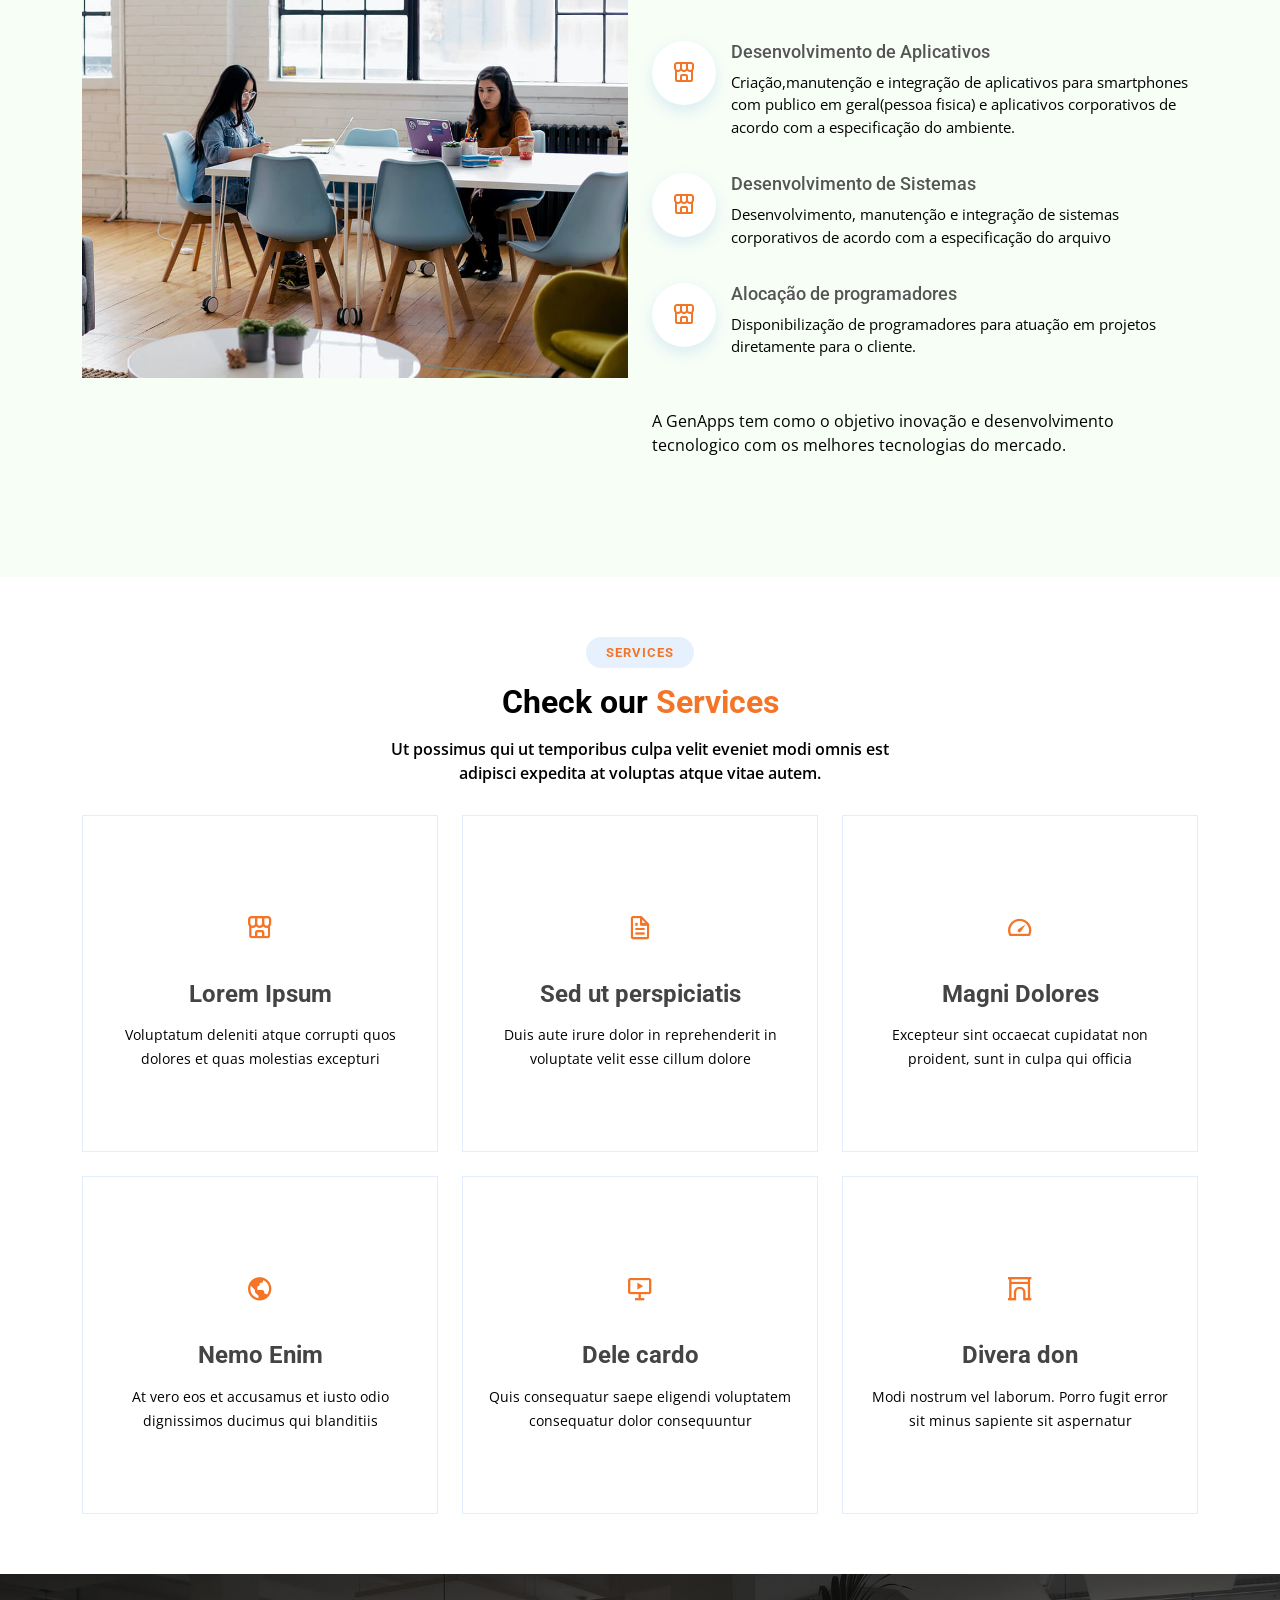
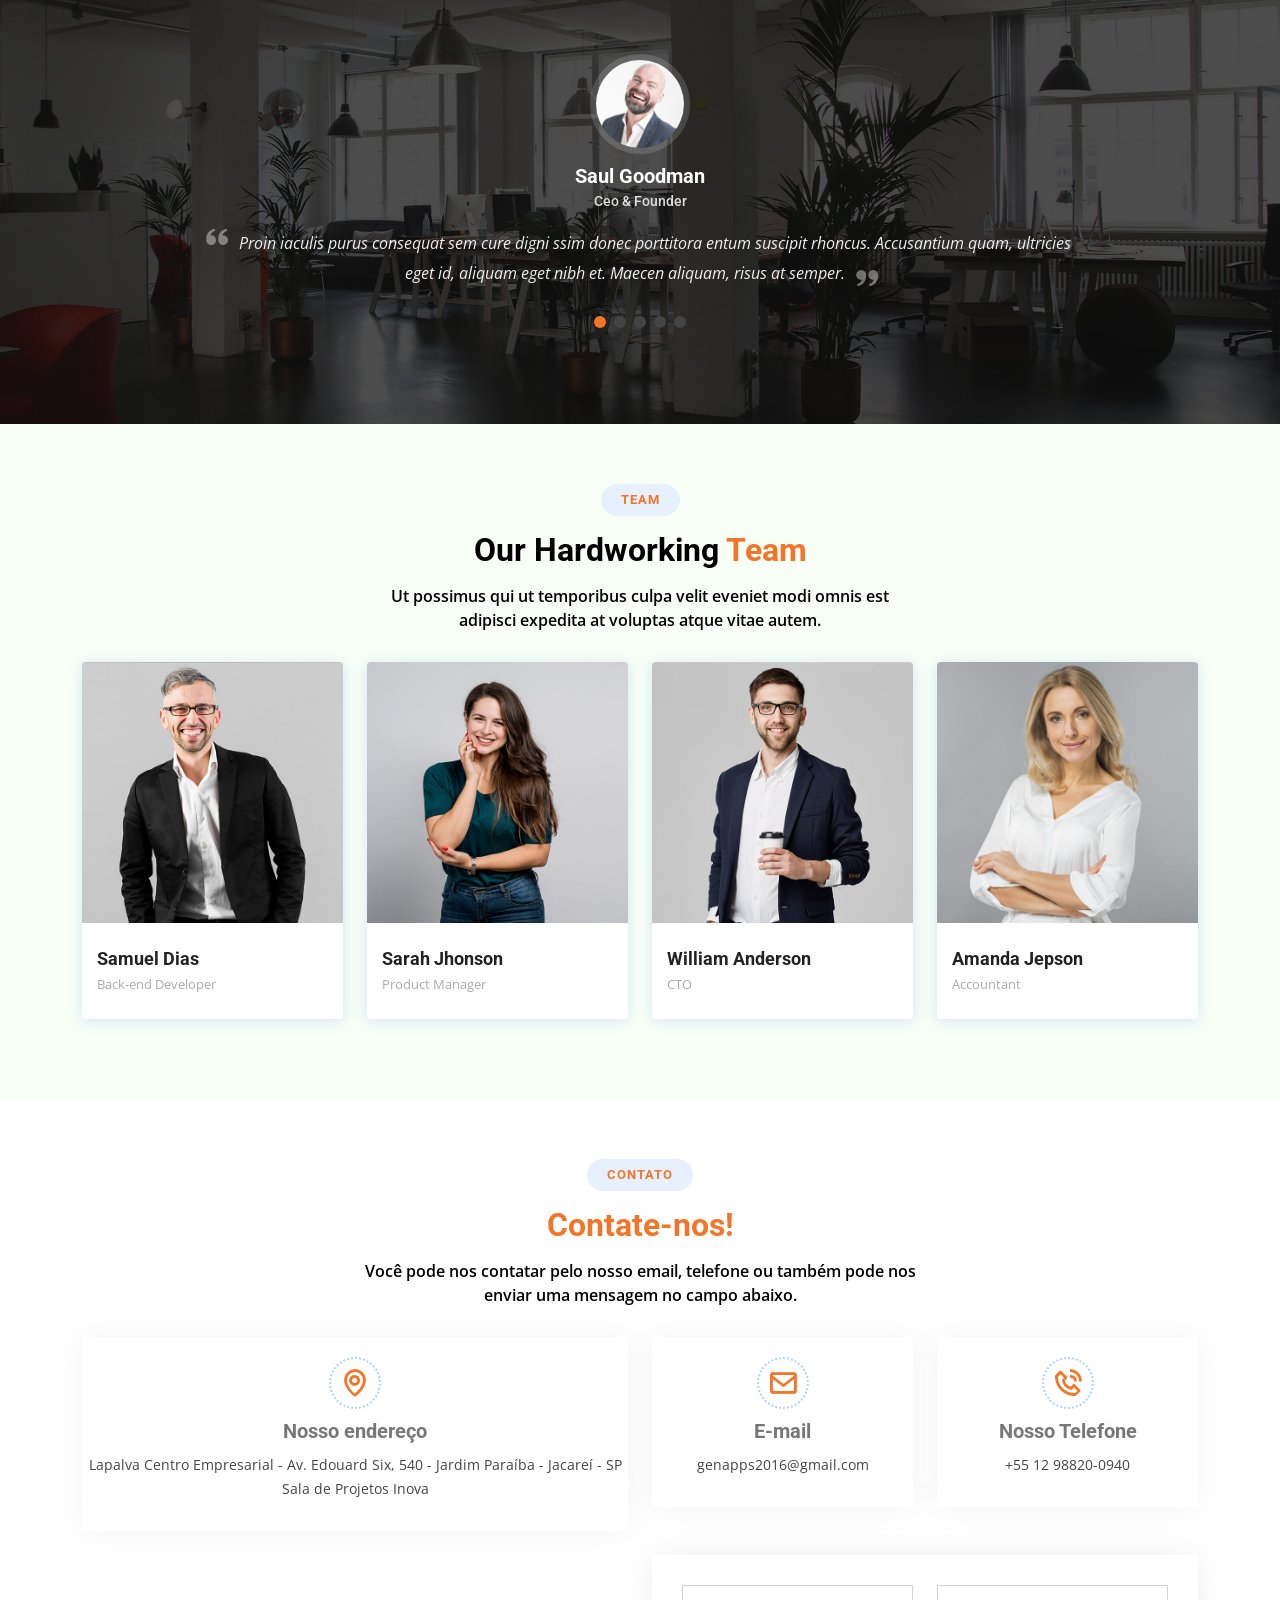
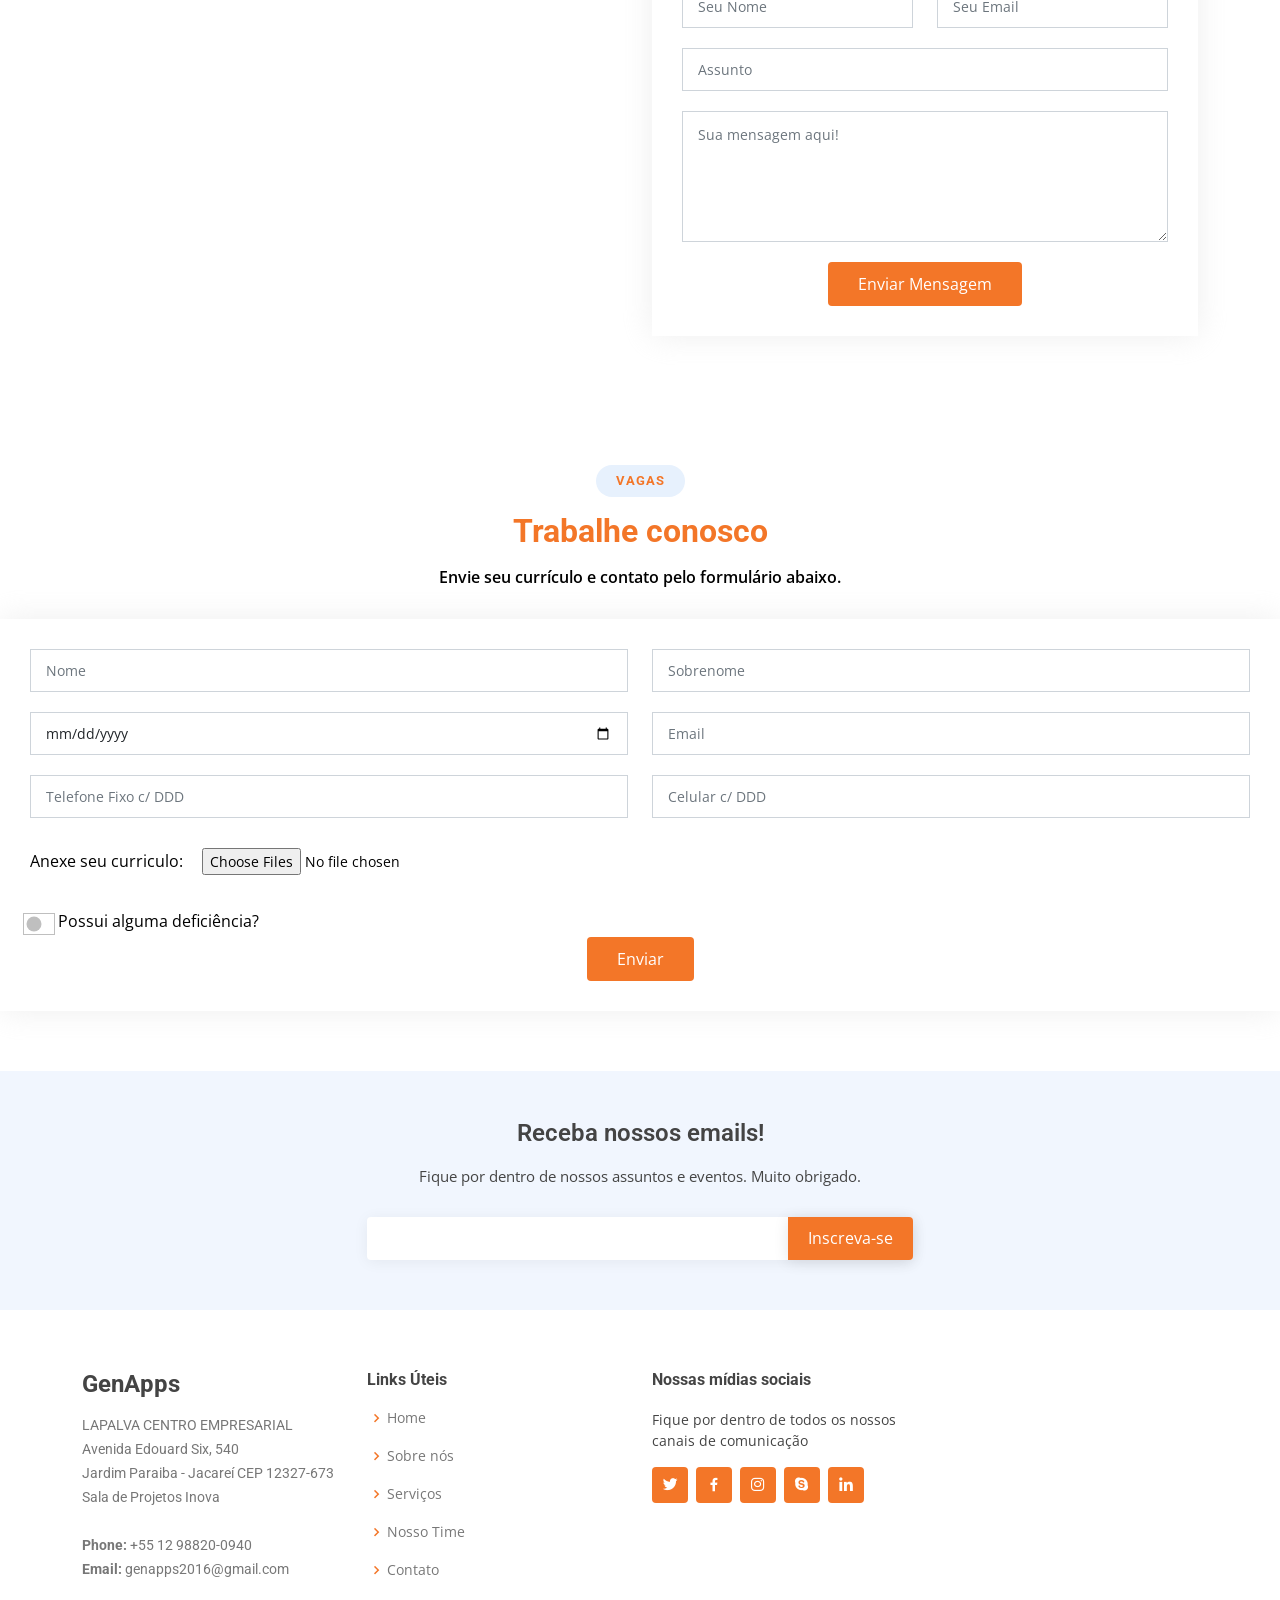
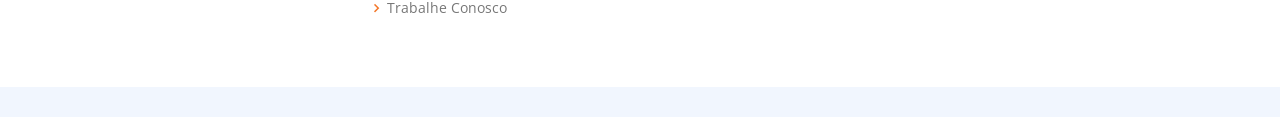
==== commit b57642c5: "Aleteração nos cards" ====
--- a/index.html
+++ b/index.html
@@ -129,33 +129,33 @@
         <div class="row">
           <div class="col-md-6 col-lg-3 d-flex align-items-stretch mb-5 mb-lg-0">
             <div class="icon-box" data-aos="fade-up" data-aos-delay="100">
-              <div class="icon"><i class="bx bxl-dribbble"></i></div>
-              <h4 class="title"><a href="">Lorem Ipsum</a></h4>
-              <p class="description">Voluptatum deleniti atque corrupti quos dolores et quas molestias excepturi</p>
+              <div class="icon"><i class="bx bx-store-alt"></i></div>
+              <h4 class="title"><a href="">GenApps</a></h4>
+              <p class="description">Fabrica de Arquitetura software especializada em desenvolvimento de Sistemas.</p>
             </div>
           </div>
 
           <div class="col-md-6 col-lg-3 d-flex align-items-stretch mb-5 mb-lg-0">
             <div class="icon-box" data-aos="fade-up" data-aos-delay="200">
               <div class="icon"><i class="bx bx-file"></i></div>
-              <h4 class="title"><a href="">Sed ut perspiciatis</a></h4>
-              <p class="description">Duis aute irure dolor in reprehenderit in voluptate velit esse cillum dolore</p>
+              <h4 class="title"><a href="">Desenvolvimento de Aplicativos</a></h4>
+              <p class="description">Desenvolvimento, implantação e integração de aplicativos para Smartphones.</p>
             </div>
           </div>
 
           <div class="col-md-6 col-lg-3 d-flex align-items-stretch mb-5 mb-lg-0">
             <div class="icon-box" data-aos="fade-up" data-aos-delay="300">
               <div class="icon"><i class="bx bx-tachometer"></i></div>
-              <h4 class="title"><a href="">Magni Dolores</a></h4>
-              <p class="description">Excepteur sint occaecat cupidatat non proident, sunt in culpa qui officia</p>
+              <h4 class="title"><a href="">Empresa</a></h4>
+              <p class="description">Como uma empresa visionario buscamos sempre ações que contribuam para uma nação prospera.</p>
             </div>
           </div>
 
           <div class="col-md-6 col-lg-3 d-flex align-items-stretch mb-5 mb-lg-0">
             <div class="icon-box" data-aos="fade-up" data-aos-delay="400">
               <div class="icon"><i class="bx bx-world"></i></div>
-              <h4 class="title"><a href="">Nemo Enim</a></h4>
-              <p class="description">At vero eos et accusamus et iusto odio dignissimos ducimus qui blanditiis</p>
+              <h4 class="title"><a href="">Tecnologia</a></h4>
+              <p class="description">Implementação com as melhores tecnologias do mercado.</p>
             </div>
           </div>
 
@@ -171,7 +171,7 @@
         <div class="section-title">
           <h2>Sobre</h2>
           <h3>Descubra mais <span>Sobre nós</span></h3>
-          <p>Ut possimus qui ut temporibus culpa velit eveniet modi omnis est adipisci expedita at voluptas atque vitae autem.</p>
+          <p>GenApps é uma empresa que desenvolve os melhores softwares para para dispositivos smartphones .</p>
         </div>
 
         <div class="row">
@@ -179,32 +179,37 @@
             <img src="assets/img/about.jpg" class="img-fluid" alt="">
           </div>
           <div class="col-lg-6 pt-4 pt-lg-0 content d-flex flex-column justify-content-center" data-aos="fade-up" data-aos-delay="100">
-            <h3>Voluptatem dignissimos provident quasi corporis voluptates sit assumenda.</h3>
+            <h3>Nossa area de desenvolvimento.</h3>
             <p class="fst-italic">
-              Lorem ipsum dolor sit amet, consectetur adipiscing elit, sed do eiusmod tempor incididunt ut labore et dolore
-              magna aliqua.
+             Apoiamos o setor P & D de empresas para criação de provas de conceito, desenvolvimento de novos produtos e interface de  outros dispositivos. Pesquisa  de soluções  utilizando tecnologias recentes com Inteligencia Artificial, Internet das Coisas,Big Data, Bots etc.
             </p>
             <ul>
               <li>
                 <i class="bx bx-store-alt"></i>
                 <div>
-                  <h5>Ullamco laboris nisi ut aliquip consequat</h5>
-                  <p>Magni facilis facilis repellendus cum excepturi quaerat praesentium libre trade</p>
+                  <h5>Desenvolvimento de Aplicativos </h5>
+                  <p>Criação,manutenção e integração de aplicativos para smartphones com publico em geral(pessoa fisica) e aplicativos corporativos de acordo com a especificação do ambiente.</p>
                 </div>
               </li>
               <li>
-                <i class="bx bx-images"></i>
+                <i class="bx bx-store-alt"></i>
                 <div>
-                  <h5>Magnam soluta odio exercitationem reprehenderi</h5>
-                  <p>Quo totam dolorum at pariatur aut distinctio dolorum laudantium illo direna pasata redi</p>
+                  <h5>Desenvolvimento de Sistemas</h5>
+                  <p>Desenvolvimento, manutenção e integração de sistemas corporativos de acordo com a especificação do arquivo </p>
+                </div>
+              </li>
+              <li>
+                <i class="bx bx-store-alt"></i>
+                <div>
+                  <h5> Alocação de programadores</h5>
+                  <p>Disponibilização de programadores para atuação em projetos diretamente para o cliente. 
+                  </p>
                 </div>
               </li>
             </ul>
             <p>
-              Ullamco laboris nisi ut aliquip ex ea commodo consequat. Duis aute irure dolor in reprehenderit in voluptate
-              velit esse cillum dolore eu fugiat nulla pariatur. Excepteur sint occaecat cupidatat non proident, sunt in
-              culpa qui officia deserunt mollit anim id est laborum
-            </p>
+                A GenApps tem como o objetivo inovação e desenvolvimento tecnologico com os melhores tecnologias do mercado.
+         </p>
           </div>
         </div>
 
@@ -363,7 +368,7 @@
         <div class="row">
           <div class="col-lg-4 col-md-6 d-flex align-items-stretch" data-aos="zoom-in" data-aos-delay="100">
             <div class="icon-box">
-              <div class="icon"><i class="bx bxl-dribbble"></i></div>
+              <div class="icon"><i class="bx bx-store-alt"></i></div>
               <h4><a href="">Lorem Ipsum</a></h4>
               <p>Voluptatum deleniti atque corrupti quos dolores et quas molestias excepturi</p>
             </div>
--- a/assets/css/style.css
+++ b/assets/css/style.css
@@ -19,7 +19,7 @@
 }
 
 a:hover {
-  color: #;
+  color:#0d58ba;
   text-decoration: none;
 }
 
@@ -46,7 +46,7 @@
   position: fixed;
  
   border: 6px solid #000000;
-  border-top-color#e2eefd;
+  border-top-color: #e2eefd;
   border-radius: 50%;
   width: 6px;
   height: 60px;
@@ -92,7 +92,7 @@
   line-height: 0;
 }
 .back-to-top:hover {
-  background: ##120907;
+  background:#120907;
   color: rgb(17, 10, 10);
 }
 .back-to-top.active {
@@ -121,7 +121,7 @@
 }
 #topbar .contact-info i {
   font-style: normal;
-  color: rgb(0, 0, 0);
+  color:#143a4b;
 }
 #topbar .contact-info i a, #topbar .contact-info i span {
   padding-left: 5px;
@@ -150,7 +150,7 @@
 # Header
 --------------------------------------------------------------*/
 #header {
-  background: ;
+ /* background:  ANAAAAAAAAAAAAAAAAA;*/ 
   transition: all 0.5s;
   z-index: 997;
   height: 86px;
@@ -225,14 +225,14 @@
   line-height: 0;
   margin-left: 5px;
 }
-.navbar > ul > li > a:before {
+.navbar > ul > li > a:before { /*LINHA EM BAIXO DO HOME SOBRE NOS ETC*/
   content: "";
   position: absolute;
   width: 100%;
   height: 2px;
   bottom: -6px;
   left: 0;
-  background-color: #106eea;
+  background-color: #f37628;
   visibility: hidden;
   width: 0px;
   transition: all 0.3s ease-in-out 0s;
@@ -242,7 +242,7 @@
   width: 100%;
 }
 .navbar a:hover, .navbar .active, .navbar .active:focus, .navbar li:hover > a {
-  color: #;
+  color:#143a4b; /* ANA MEXEU*/
 }
 .navbar .dropdown ul {
   display: block;
@@ -307,6 +307,7 @@
   line-height: 0;
   transition: 0.5s;
 }
+
 .mobile-nav-toggle.bi-x {
   color: #fff;
 }
@@ -373,7 +374,7 @@
   z-index: 99;
   opacity: 1;
   visibility: visible;
-  background: #fff;
+  background: rgb(255, 255, 255);
   box-shadow: 0px 0px 30px rgba(127, 137, 161, 0.25);
 }
 .navbar-mobile .dropdown ul li {
@@ -404,7 +405,7 @@
 }
 #hero:before {
   content: "";
-  background: rgba(26, 19, 19, 0.6)
+  background: rgba(26, 19, 19, 0.6);
   position: absolute;
   bottom: 0;
   top: 0;
@@ -441,7 +442,7 @@
   padding: 10px 28px;
   border-radius: 4px;
   transition: 0.5s;
-  color: #fff;
+  color: rgb(255, 255, 255);
   background: #106eea;
 }
 #hero .btn-get-started:hover {
@@ -467,7 +468,7 @@
   color: #106eea;
 }
 #hero .btn-watch-video:hover i {
-  color: #3b8af2;
+  color: #3bf28a;
 }
 @media (min-width: 1024px) {
   #hero {
@@ -505,22 +506,22 @@
   overflow: hidden;
 }
 
-.section-bg {
-  background-color: #f6f9fe;
+.section-bg { /*espaço entre os cards de profssionais e o pessoal sentado na mesa*/
+  background-color: #f7fef6;
 }
 
 .section-title {
   text-align: center;
   padding-bottom: 30px;
 }
-.section-title h2 {
+.section-title h2 { /*bolinha escrito team, services, sobre*/
   font-size: 13px;
   letter-spacing: 1px;
   font-weight: 700;
   padding: 8px 20px;
   margin: 0;
   background: #e7f1fd;
-  color: #106eea;
+  color: #f37628;
   display: inline-block;
   text-transform: uppercase;
   border-radius: 50px;
@@ -529,9 +530,9 @@
   margin: 15px 0 0 0;
   font-size: 32px;
   font-weight: 700;
-}
-.section-title h3 span {
-  color: #106eea;
+} 
+.section-title h3 span { /*parte do texto que tem "descubra mais (sobre nos =  pintado de laranja)" services, team, contate-nos*/
+  color: #f37628;
 }
 .section-title p {
   margin: 15px auto 0 auto;
@@ -575,7 +576,7 @@
 .breadcrumbs ol li + li::before {
   display: inline-block;
   padding-right: 10px;
-  color: #6c757d;
+  color: #6c7d71;
   content: "/";
 }
 @media (max-width: 768px) {
@@ -625,7 +626,7 @@
 .featured-services .icon i {
   font-size: 48px;
   line-height: 1;
-  color: #106eea;
+  color: #f37628;
   transition: all 0.3s ease-in-out;
 }
 .featured-services .title {
@@ -633,7 +634,7 @@
   margin-bottom: 15px;
   font-size: 18px;
 }
-.featured-services .title a {
+.featured-services .title a { /*titulo dos cards superiores*/
   color: #111;
 }
 .featured-services .description {
@@ -641,11 +642,11 @@
   line-height: 28px;
   margin-bottom: 0;
 }
-.featured-services .icon-box:hover .title a, .featured-services .icon-box:hover .description {
-  color: #fff;
-}
-.featured-services .icon-box:hover .icon i {
-  color: #fff;
+.featured-services .icon-box:hover .title a, .featured-services .icon-box:hover .description { /*texto dos cards, superiores */
+  color: #f37628;
+}
+.featured-services .icon-box:hover .icon i { /*icones de bola,papel,mundo na parte supeior, nos cards*/
+  color: #f37628;
 }
 
 /*--------------------------------------------------------------
@@ -667,16 +668,16 @@
 .about .content ul li:first-child {
   margin-top: 35px;
 }
-.about .content ul i {
+.about .content ul i { /*ICONES DE FOTO E MERCADNHSO */
   background: #fff;
   box-shadow: 0px 6px 15px rgba(16, 110, 234, 0.12);
   font-size: 24px;
   padding: 20px;
   margin-right: 15px;
-  color: #106eea;
+  color: #f37628;
   border-radius: 50px;
 }
-.about .content ul h5 {
+.about .content ul h5 { /*o titulo 'Ullamco laboris nisi ut aliquip consequat' e o titulo de baixo  ficam verdees*/
   font-size: 18px;
   color: #555555;
 }
@@ -788,7 +789,7 @@
 /*--------------------------------------------------------------
 # Services
 --------------------------------------------------------------*/
-.services .icon-box {
+.services .icon-box { /*fundo dos cards*/
   text-align: center;
   border: 1px solid #e2eefd;
   padding: 80px 20px;
@@ -799,17 +800,17 @@
   margin: 0 auto;
   width: 64px;
   height: 64px;
-  background: #f1f6fe;
+  background: #fff; /*fundo das figurinha dos cards*/
   border-radius: 4px;
-  border: 1px solid #deebfd;
+  border: 1px solid #fff; /*borda das  figurinhas dos cards*/
   display: flex;
   align-items: center;
   justify-content: center;
   margin-bottom: 20px;
   transition: ease-in-out 0.3s;
 }
-.services .icon-box .icon i {
-  color: #3b8af2;
+.services .icon-box .icon i {  /*icones da classe services */
+  color: #f37628;
   font-size: 28px;
   transition: ease-in-out 0.3s;
 }
@@ -818,8 +819,8 @@
   margin-bottom: 15px;
   font-size: 24px;
 }
-.services .icon-box h4 a {
-  color: #222222;
+.services .icon-box h4 a { /*TEXTO DOS CARD*/
+  color: #444444;
   transition: ease-in-out 0.3s;
 }
 .services .icon-box p {
@@ -831,11 +832,11 @@
   border-color: #fff;
   box-shadow: 0px 0 25px 0 rgba(16, 110, 234, 0.1);
 }
-.services .icon-box:hover h4 a, .services .icon-box:hover .icon i {
-  color: #106eea;
-}
-.services .icon-box:hover .icon {
-  border-color: #106eea;
+.services .icon-box:hover h4 a, .services .icon-box:hover .icon i { /*  QUADRADINHO DA PARTE DE SERVICE*/
+  color: #f37628;
+}
+.services .icon-box:hover .icon { /*  QUADRADINHOS DA PARTE DE SERVICE */
+  border-color: #f37628;
 }
 
 /*--------------------------------------------------------------
@@ -867,24 +868,24 @@
   text-align: center;
   color: #fff;
 }
-.testimonials .testimonial-item .testimonial-img {
+.testimonials .testimonial-item .testimonial-img { /*CIRCULO EM VOLTA DA FOTO DO CARROSEUL*/
   width: 100px;
   border-radius: 50%;
   border: 6px solid rgba(255, 255, 255, 0.15);
   margin: 0 auto;
 }
-.testimonials .testimonial-item h3 {
+.testimonials .testimonial-item h3 { /*NOME DAS PROFISSÕES DO CARROSEUL*/
   font-size: 20px;
   font-weight: bold;
   margin: 10px 0 5px 0;
   color: #fff;
 }
-.testimonials .testimonial-item h4 {
+.testimonials .testimonial-item h4 { /*NOME DOS PARTICIPANTES DO CARROSEUL*/
   font-size: 14px;
   color: #ddd;
   margin: 0 0 15px 0;
 }
-.testimonials .testimonial-item .quote-icon-left, .testimonials .testimonial-item .quote-icon-right {
+.testimonials .testimonial-item .quote-icon-left, .testimonials .testimonial-item .quote-icon-right { /*ASPAS DO TEXTO DO CARROSEUL*/
   color: rgba(255, 255, 255, 0.4);
   font-size: 26px;
 }
@@ -899,7 +900,7 @@
   position: relative;
   top: 10px;
 }
-.testimonials .testimonial-item p {
+.testimonials .testimonial-item p { /*TEXTO DO CARROSEUL*/
   font-style: italic;
   margin: 0 auto 15px auto;
   color: #eee;
@@ -908,14 +909,14 @@
   margin-top: 20px;
   position: relative;
 }
-.testimonials .swiper-pagination .swiper-pagination-bullet {
+.testimonials .swiper-pagination .swiper-pagination-bullet { /*bolinhas do carroseul */
   width: 12px;
   height: 12px;
-  background-color: rgba(255, 255, 255, 0.5);
+  background-color: #444444;
   opacity: 1;
 }
-.testimonials .swiper-pagination .swiper-pagination-bullet-active {
-  background-color: #106eea;
+.testimonials .swiper-pagination .swiper-pagination-bullet-active { /*bolinhas do carroseul*/
+  background-color: #f37628;
 }
 @media (min-width: 992px) {
   .testimonials .testimonial-item p {
@@ -947,7 +948,7 @@
   transition: all 0.3s ease-in-out;
 }
 .portfolio #portfolio-flters li:hover, .portfolio #portfolio-flters li.filter-active {
-  color: #106eea;
+  color: #f37628;
 }
 .portfolio #portfolio-flters li:last-child {
   margin-right: 0;
@@ -1007,7 +1008,7 @@
   transition: 0.3s;
 }
 .portfolio .portfolio-item .portfolio-links a:hover {
-  color: #6ba7f5;
+  color: #f37628;
 }
 .portfolio .portfolio-item:hover .portfolio-info {
   opacity: 1;
@@ -1032,10 +1033,10 @@
   height: 12px;
   background-color: #fff;
   opacity: 1;
-  border: 1px solid #106eea;
+  border: 1px solid #f37628;
 }
 .portfolio-details .portfolio-details-slider .swiper-pagination .swiper-pagination-bullet-active {
-  background-color: #106eea;
+  background-color: #f37628;
 }
 .portfolio-details .portfolio-info {
   padding: 30px;
@@ -1094,7 +1095,7 @@
   transition: ease-in-out 0.3s;
   text-align: center;
 }
-.team .member .social a {
+.team .member .social a { /*MEDIA SOCIAIS NAS FOTOS DOS BOEQUINHOS */
   transition: color 0.3s;
   color: #222222;
   margin: 0 3px;
@@ -1102,13 +1103,13 @@
   border-radius: 4px;
   width: 36px;
   height: 36px;
-  background: rgba(16, 110, 234, 0.8);
+  background: #f37628;
   display: inline-block;
   transition: ease-in-out 0.3s;
   color: #fff;
 }
 .team .member .social a:hover {
-  background: #3b8af2;
+  background: #f37628;
 }
 .team .member .social i {
   font-size: 18px;
@@ -1116,13 +1117,13 @@
 .team .member .member-info {
   padding: 25px 15px;
 }
-.team .member .member-info h4 {
+.team .member .member-info h4 { /*nome dos personagens, nos cards*/
   font-weight: 700;
   margin-bottom: 5px;
   font-size: 18px;
   color: #222222;
 }
-.team .member .member-info span {
+.team .member .member-info span { /*parte em baixo do card dos personagens, onde fala os cargos*/
   display: block;
   font-size: 13px;
   font-weight: 400;
@@ -1159,7 +1160,7 @@
   font-weight: 600;
   color: #777777;
   background: #f8f8f8;
-}
+}  
 .pricing .box h4 {
   font-size: 36px;
   color: #106eea;
@@ -1277,7 +1278,7 @@
   display: none;
 }
 .faq .faq-list .collapsed {
-  color: black;
+  color: rgb(0, 0, 0);
 }
 .faq .faq-list .collapsed:hover {
   color: #106eea;
@@ -1294,15 +1295,15 @@
 /*--------------------------------------------------------------
 # Contact
 --------------------------------------------------------------*/
-.contact .info-box {
+.contact .info-box { /*endereço do mapa, email, telefone*/
   color: #444444;
   text-align: center;
   box-shadow: 0 0 30px rgba(214, 215, 216, 0.3);
   padding: 20px 0 30px 0;
 }
-.contact .info-box i {
+.contact .info-box i { /*ICONES DE TELEONE, EMAIL,endereço*/
   font-size: 32px;
-  color: #106eea;
+  color: #f37628;
   border-radius: 50%;
   padding: 8px;
   border: 2px dotted #b3d1fa;
@@ -1377,16 +1378,16 @@
 .contact .php-email-form textarea {
   padding: 12px 15px;
 }
-.contact .php-email-form button[type=submit] {
-  background: #106eea;
+.contact .php-email-form button[type=submit] {   /*BOTÃO ENVIAR, QUANDO PASSA O MOUSE MUDA DE COR*/
+  background: #f37628;
   border: 0;
   padding: 10px 30px;
   color: #fff;
   transition: 0.4s;
   border-radius: 4px;
 }
-.contact .php-email-form button[type=submit]:hover {
-  background: #3b8af2;
+.contact .php-email-form button[type=submit]:hover { /*BOTÃO ENVIAR, QUANDO PASSA O MOUSE MUDA DE COR*/
+  background: #f37628;
 }
 @-webkit-keyframes animate-loading {
   0% {
@@ -1408,7 +1409,7 @@
 /*--------------------------------------------------------------
 # Footer
 --------------------------------------------------------------*/
-#footer {
+#footer { /*palavras "Genapps" 'parte de baixo de "nossas midias sociais" "RECEBA NOSSOS EMAILS" "FIQUE POR DENTRO DE NOSSOS ASSUNTOS..."'*/
   background: #fff;
   padding: 0 0 30px 0;
   color: #444444;
@@ -1442,7 +1443,7 @@
   padding: 4px 8px;
   width: calc(100% - 100px);
 }
-#footer .footer-newsletter form input[type=submit] {
+#footer .footer-newsletter form input[type=submit] { /*BOTÃO "INSCREVA-SE" LA NA PARTE DE BAIXO*/
   position: absolute;
   top: 0;
   right: 0;
@@ -1451,14 +1452,14 @@
   background: none;
   font-size: 16px;
   padding: 0 20px;
-  background: #106eea;
+  background: #f37628;
   color: #fff;
   transition: 0.3s;
   border-radius: 0 4px 4px 0;
   box-shadow: 0px 2px 15px rgba(0, 0, 0, 0.1);
 }
 #footer .footer-newsletter form input[type=submit]:hover {
-  background: #0d58ba;
+  background: #f37628;
 }
 #footer .footer-top {
   padding: 60px 0 30px 0;
@@ -1475,16 +1476,16 @@
   font-weight: 700;
 }
 #footer .footer-top .footer-contact h3 span {
-  color: #106eea;
-}
-#footer .footer-top .footer-contact p {
+  color: #f37628;
+}
+#footer .footer-top .footer-contact p { /*a parte de baixo de GENAPPS*/
   font-size: 14px;
   line-height: 24px;
   margin-bottom: 0;
   font-family: "Roboto", sans-serif;
   color: #777777;
 }
-#footer .footer-top h4 {
+#footer .footer-top h4 { /*PARTE SUPERIOR QUE ESTA ESCRITO 'LINKS UTEIS' 'NOSSAS MIDIAS SOCIAIS'*/
   font-size: 16px;
   font-weight: bold;
   color: #444444;
@@ -1499,9 +1500,9 @@
   padding: 0;
   margin: 0;
 }
-#footer .footer-top .footer-links ul i {
+#footer .footer-top .footer-links ul i { /*SETINHAS DA PARTE DE BAIXO*/
   padding-right: 2px;
-  color: #106eea;
+  color:#f37628 ;
   font-size: 18px;
   line-height: 1;
 }
@@ -1513,7 +1514,7 @@
 #footer .footer-top .footer-links ul li:first-child {
   padding-top: 0;
 }
-#footer .footer-top .footer-links ul a {
+#footer .footer-top .footer-links ul a { /*parte inferior , na parte de "links uteis"*/
   color: #777777;
   transition: 0.3s;
   display: inline-block;
@@ -1521,12 +1522,12 @@
 }
 #footer .footer-top .footer-links ul a:hover {
   text-decoration: none;
-  color: #106eea;
-}
-#footer .footer-top .social-links a {
+  color:#f37628  ;
+}
+#footer .footer-top .social-links a { /*ICONES SOCIAL MEDIAS */
   font-size: 18px;
   display: inline-block;
-  background: #106eea;
+  background:#f37628  ;
   color: #fff;
   line-height: 1;
   padding: 8px 0;
@@ -1538,7 +1539,7 @@
   transition: 0.3s;
 }
 #footer .footer-top .social-links a:hover {
-  background: #3b8af2;
+  background:#f37628  ;
   color: #fff;
   text-decoration: none;
 }
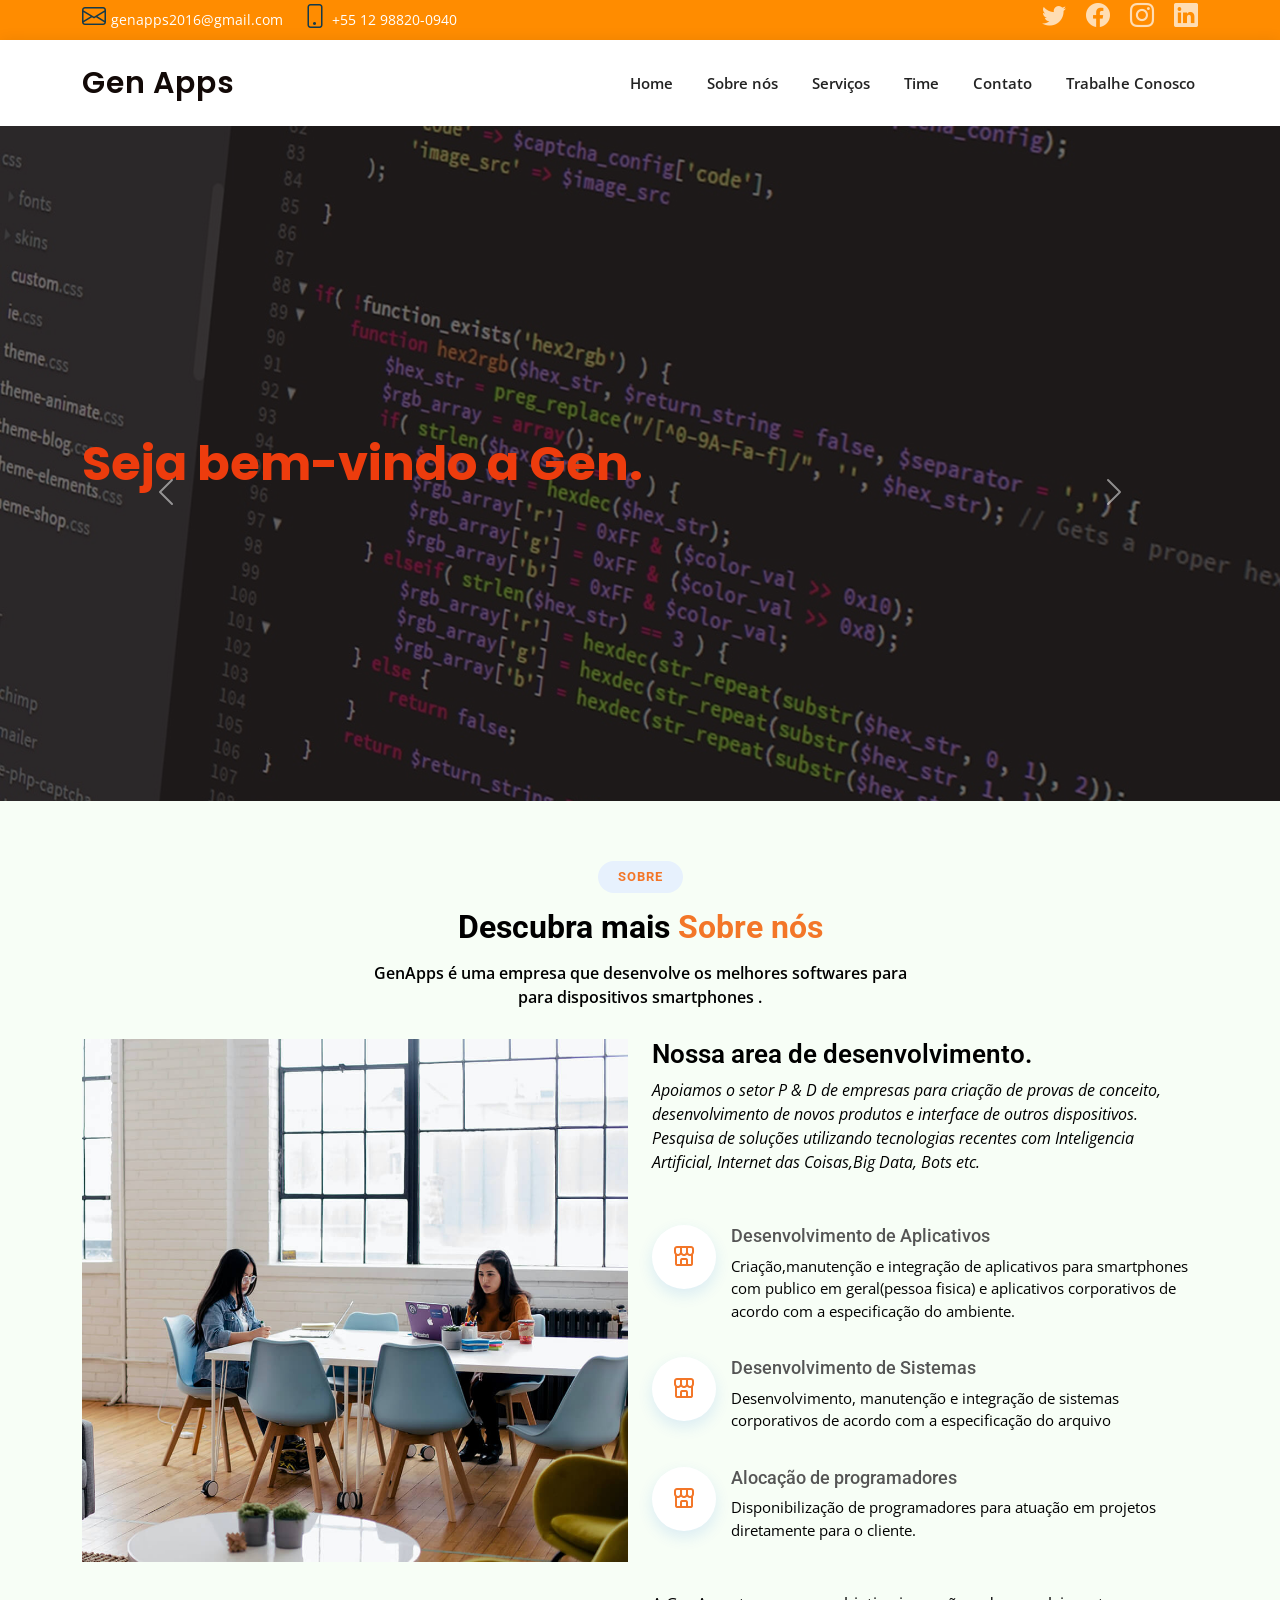
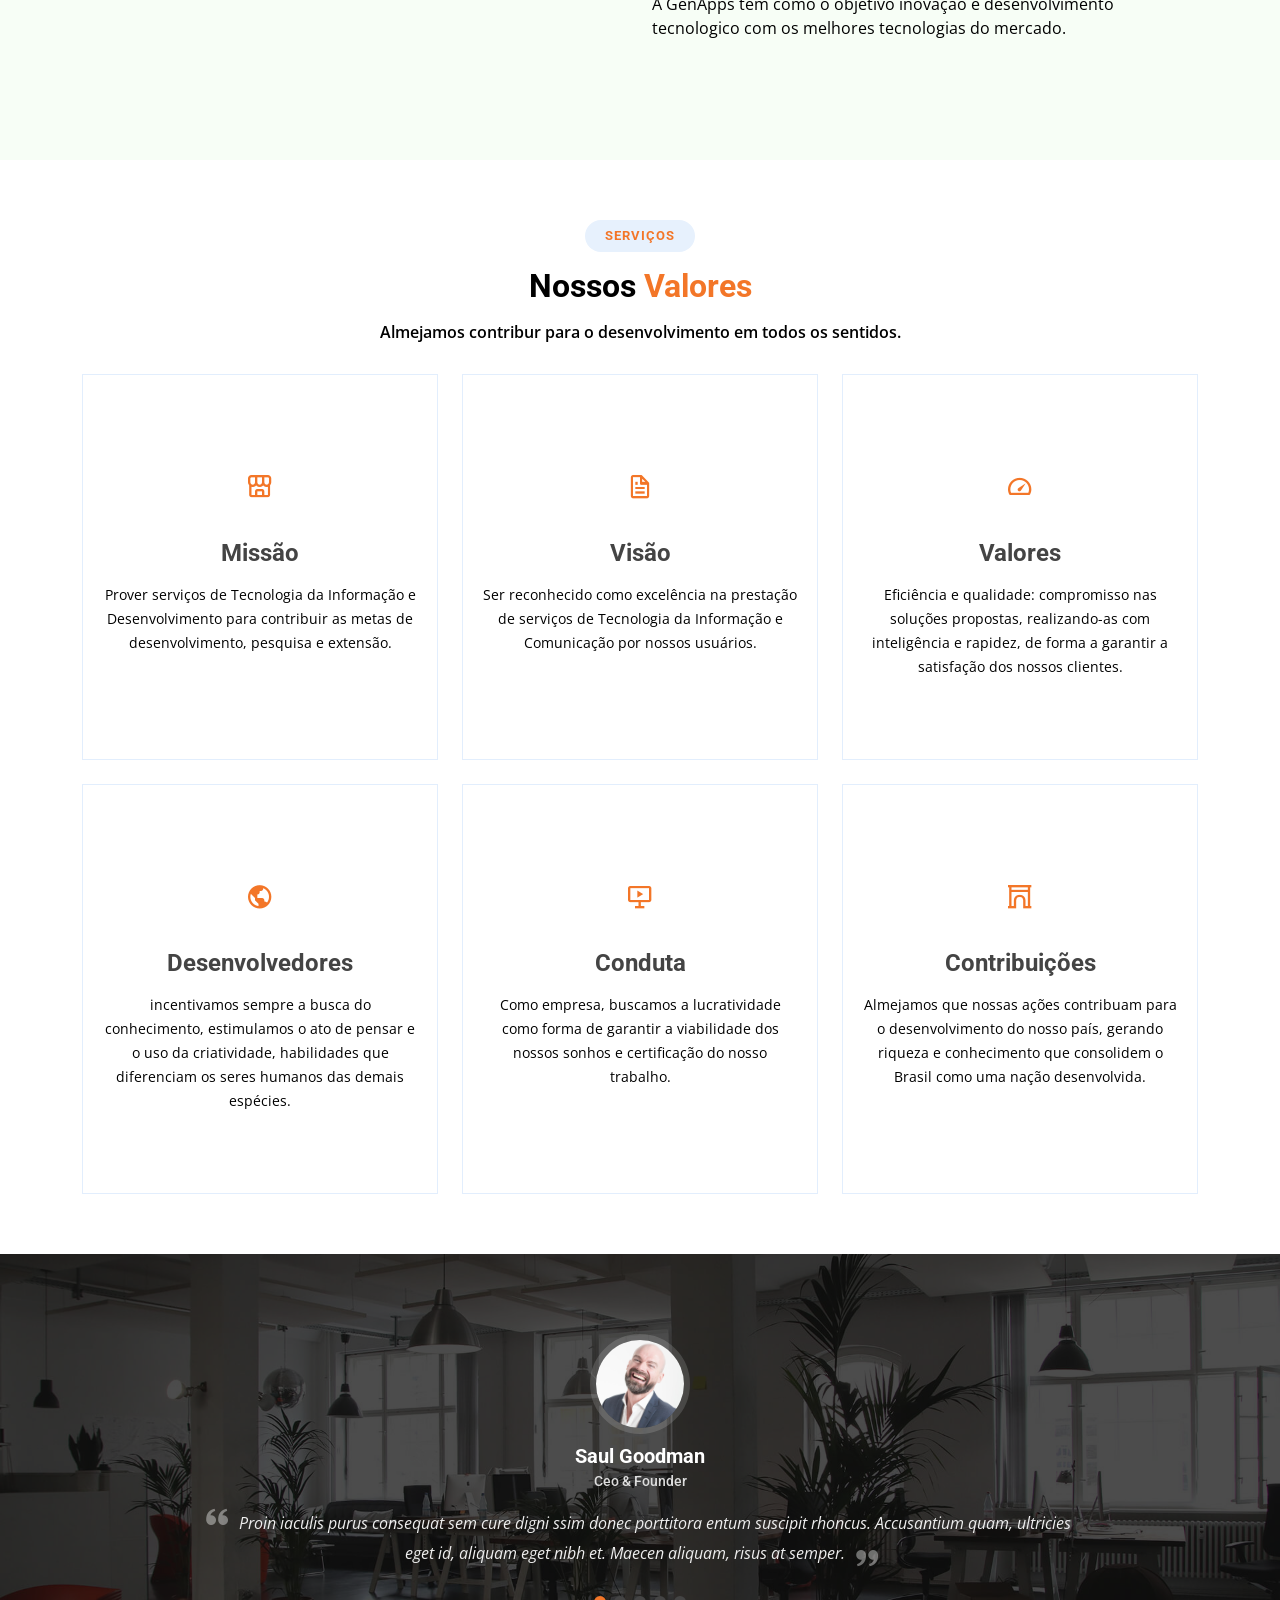
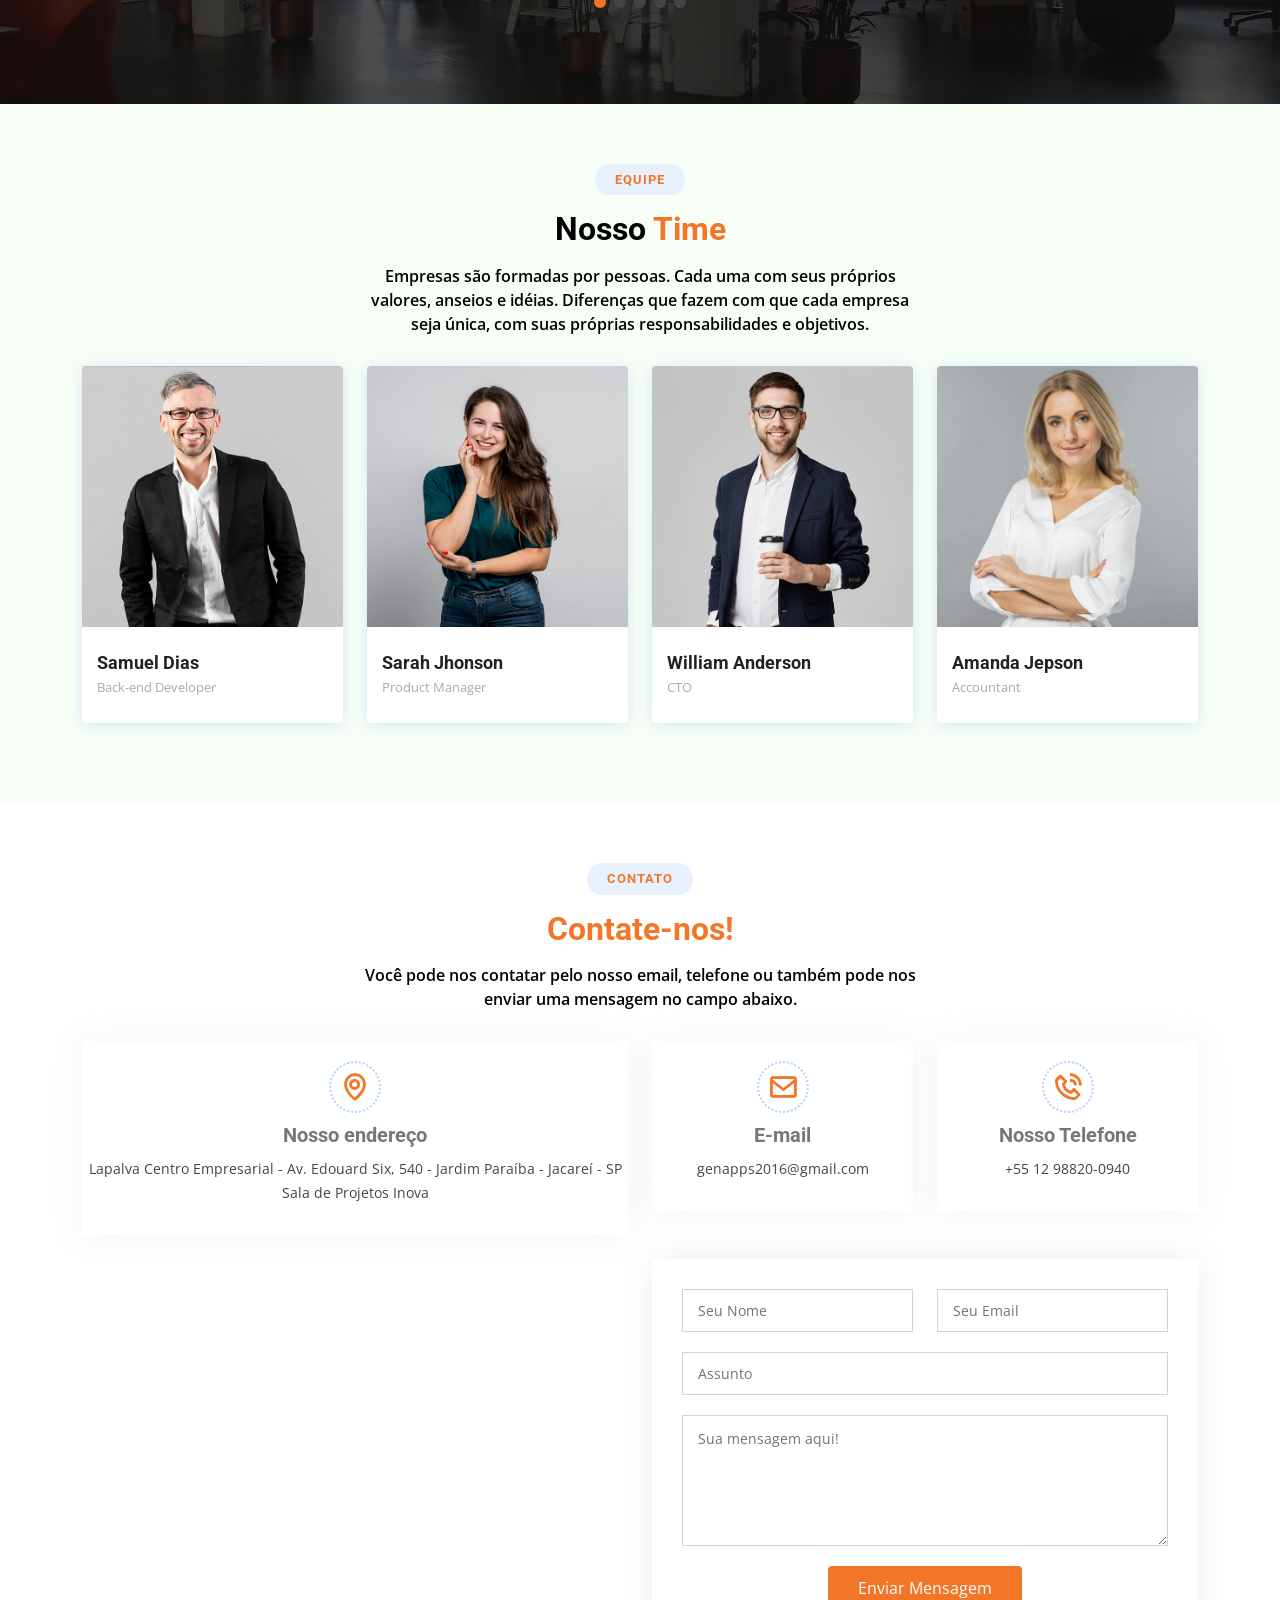
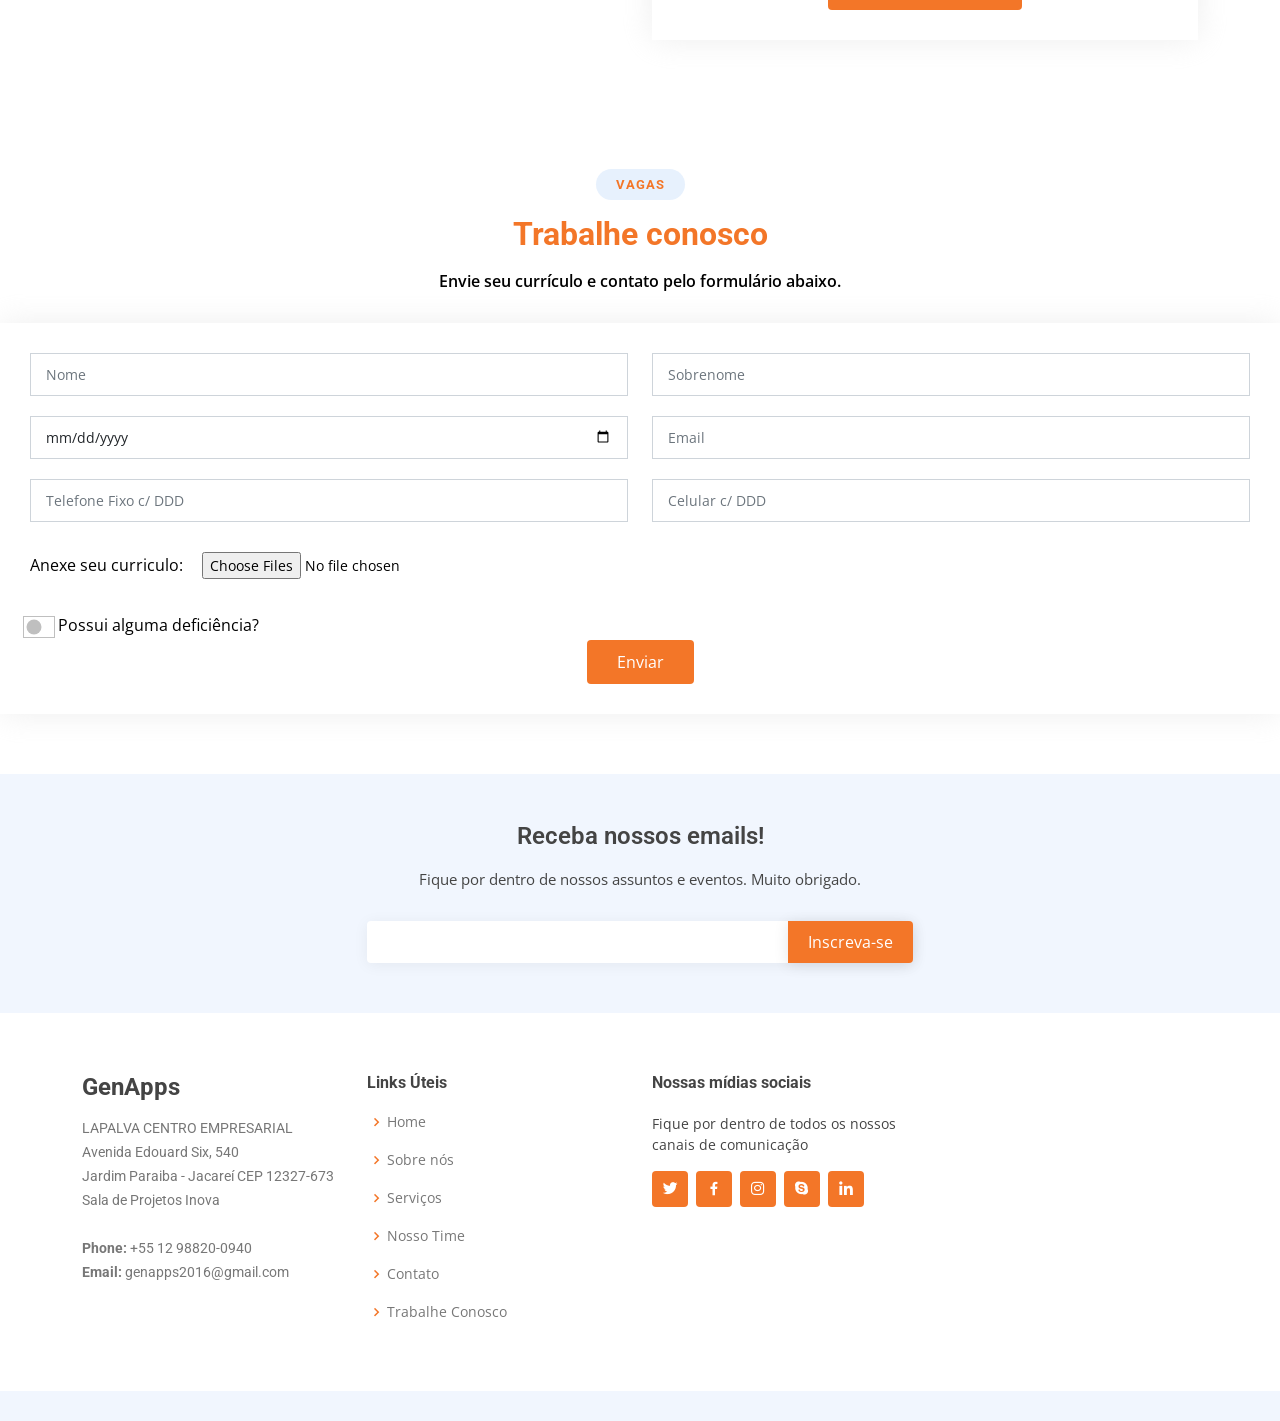
==== commit d59e7be6: "Alterações no HTML e no CSS" ====
--- a/index.html
+++ b/index.html
@@ -123,6 +123,7 @@
   <main id="main">
 
     <!-- ======= Featured Services Section ======= -->
+    <!-- 
     <section id="featured-services" class="featured-services">
       <div class="container" data-aos="fade-up">
 
@@ -162,7 +163,9 @@
         </div>
 
       </div>
-    </section><!-- End Featured Services Section -->
+    </section>
+    -->
+    <!-- End Featured Services Section -->
 
     <!-- ======= About Section ======= -->
     <section id="about" class="about section-bg">
@@ -360,57 +363,57 @@
       <div class="container" data-aos="fade-up">
 
         <div class="section-title">
-          <h2>Services</h2>
-          <h3>Check our <span>Services</span></h3>
-          <p>Ut possimus qui ut temporibus culpa velit eveniet modi omnis est adipisci expedita at voluptas atque vitae autem.</p>
+          <h2>Serviços</h2>
+          <h3>Nossos <span> Valores</span></h3>
+          <p>Almejamos contribur para o desenvolvimento em todos os sentidos.</p>
         </div>
 
         <div class="row">
           <div class="col-lg-4 col-md-6 d-flex align-items-stretch" data-aos="zoom-in" data-aos-delay="100">
             <div class="icon-box">
               <div class="icon"><i class="bx bx-store-alt"></i></div>
-              <h4><a href="">Lorem Ipsum</a></h4>
-              <p>Voluptatum deleniti atque corrupti quos dolores et quas molestias excepturi</p>
+              <h4><a href="">Missão</a></h4>
+              <p>Prover serviços de Tecnologia da Informação e Desenvolvimento para contribuir as metas de desenvolvimento, pesquisa e extensão.</p>
             </div>
           </div>
 
           <div class="col-lg-4 col-md-6 d-flex align-items-stretch mt-4 mt-md-0" data-aos="zoom-in" data-aos-delay="200">
             <div class="icon-box">
               <div class="icon"><i class="bx bx-file"></i></div>
-              <h4><a href="">Sed ut perspiciatis</a></h4>
-              <p>Duis aute irure dolor in reprehenderit in voluptate velit esse cillum dolore</p>
+              <h4><a href="">Visão</a></h4>
+              <p>Ser reconhecido como excelência na prestação de serviços de Tecnologia da Informação e Comunicação por nossos usuários.</p>
             </div>
           </div>
 
           <div class="col-lg-4 col-md-6 d-flex align-items-stretch mt-4 mt-lg-0" data-aos="zoom-in" data-aos-delay="300">
             <div class="icon-box">
               <div class="icon"><i class="bx bx-tachometer"></i></div>
-              <h4><a href="">Magni Dolores</a></h4>
-              <p>Excepteur sint occaecat cupidatat non proident, sunt in culpa qui officia</p>
+              <h4><a href="">Valores</a></h4>
+              <p>Eficiência e qualidade: compromisso nas soluções propostas, realizando-as com inteligência e rapidez, de forma a garantir a satisfação dos nossos clientes.</p>
             </div>
           </div>
 
           <div class="col-lg-4 col-md-6 d-flex align-items-stretch mt-4" data-aos="zoom-in" data-aos-delay="100">
             <div class="icon-box">
               <div class="icon"><i class="bx bx-world"></i></div>
-              <h4><a href="">Nemo Enim</a></h4>
-              <p>At vero eos et accusamus et iusto odio dignissimos ducimus qui blanditiis</p>
+              <h4><a href="">Desenvolvedores</a></h4>
+              <p> incentivamos sempre a busca do conhecimento, estimulamos o ato de pensar e o uso da criatividade, habilidades que diferenciam os seres humanos das demais espécies. </p>
             </div>
           </div>
 
           <div class="col-lg-4 col-md-6 d-flex align-items-stretch mt-4" data-aos="zoom-in" data-aos-delay="200">
             <div class="icon-box">
               <div class="icon"><i class="bx bx-slideshow"></i></div>
-              <h4><a href="">Dele cardo</a></h4>
-              <p>Quis consequatur saepe eligendi voluptatem consequatur dolor consequuntur</p>
+              <h4><a href="">Conduta</a></h4>
+              <p>Como empresa, buscamos a lucratividade como forma de garantir a viabilidade dos nossos sonhos e certificação do nosso trabalho. </p>
             </div>
           </div>
 
           <div class="col-lg-4 col-md-6 d-flex align-items-stretch mt-4" data-aos="zoom-in" data-aos-delay="300">
             <div class="icon-box">
               <div class="icon"><i class="bx bx-arch"></i></div>
-              <h4><a href="">Divera don</a></h4>
-              <p>Modi nostrum vel laborum. Porro fugit error sit minus sapiente sit aspernatur</p>
+              <h4><a href="">Contribuições</a></h4>
+              <p>Almejamos que nossas ações contribuam para o desenvolvimento do nosso país, gerando riqueza e conhecimento que consolidem o Brasil como uma nação desenvolvida. </p>
             </div>
           </div>
 
@@ -621,9 +624,9 @@
       <div class="container" data-aos="fade-up">
 
         <div class="section-title">
-          <h2>Team</h2>
-          <h3>Our Hardworking <span>Team</span></h3>
-          <p>Ut possimus qui ut temporibus culpa velit eveniet modi omnis est adipisci expedita at voluptas atque vitae autem.</p>
+          <h2>Equipe</h2>
+          <h3>Nosso <span> Time</span></h3>
+          <p>Empresas são formadas por pessoas. Cada uma com seus próprios valores, anseios e idéias. Diferenças que fazem com que cada empresa seja única, com suas próprias responsabilidades e objetivos.</p>
         </div>
 
         <div class="row">
